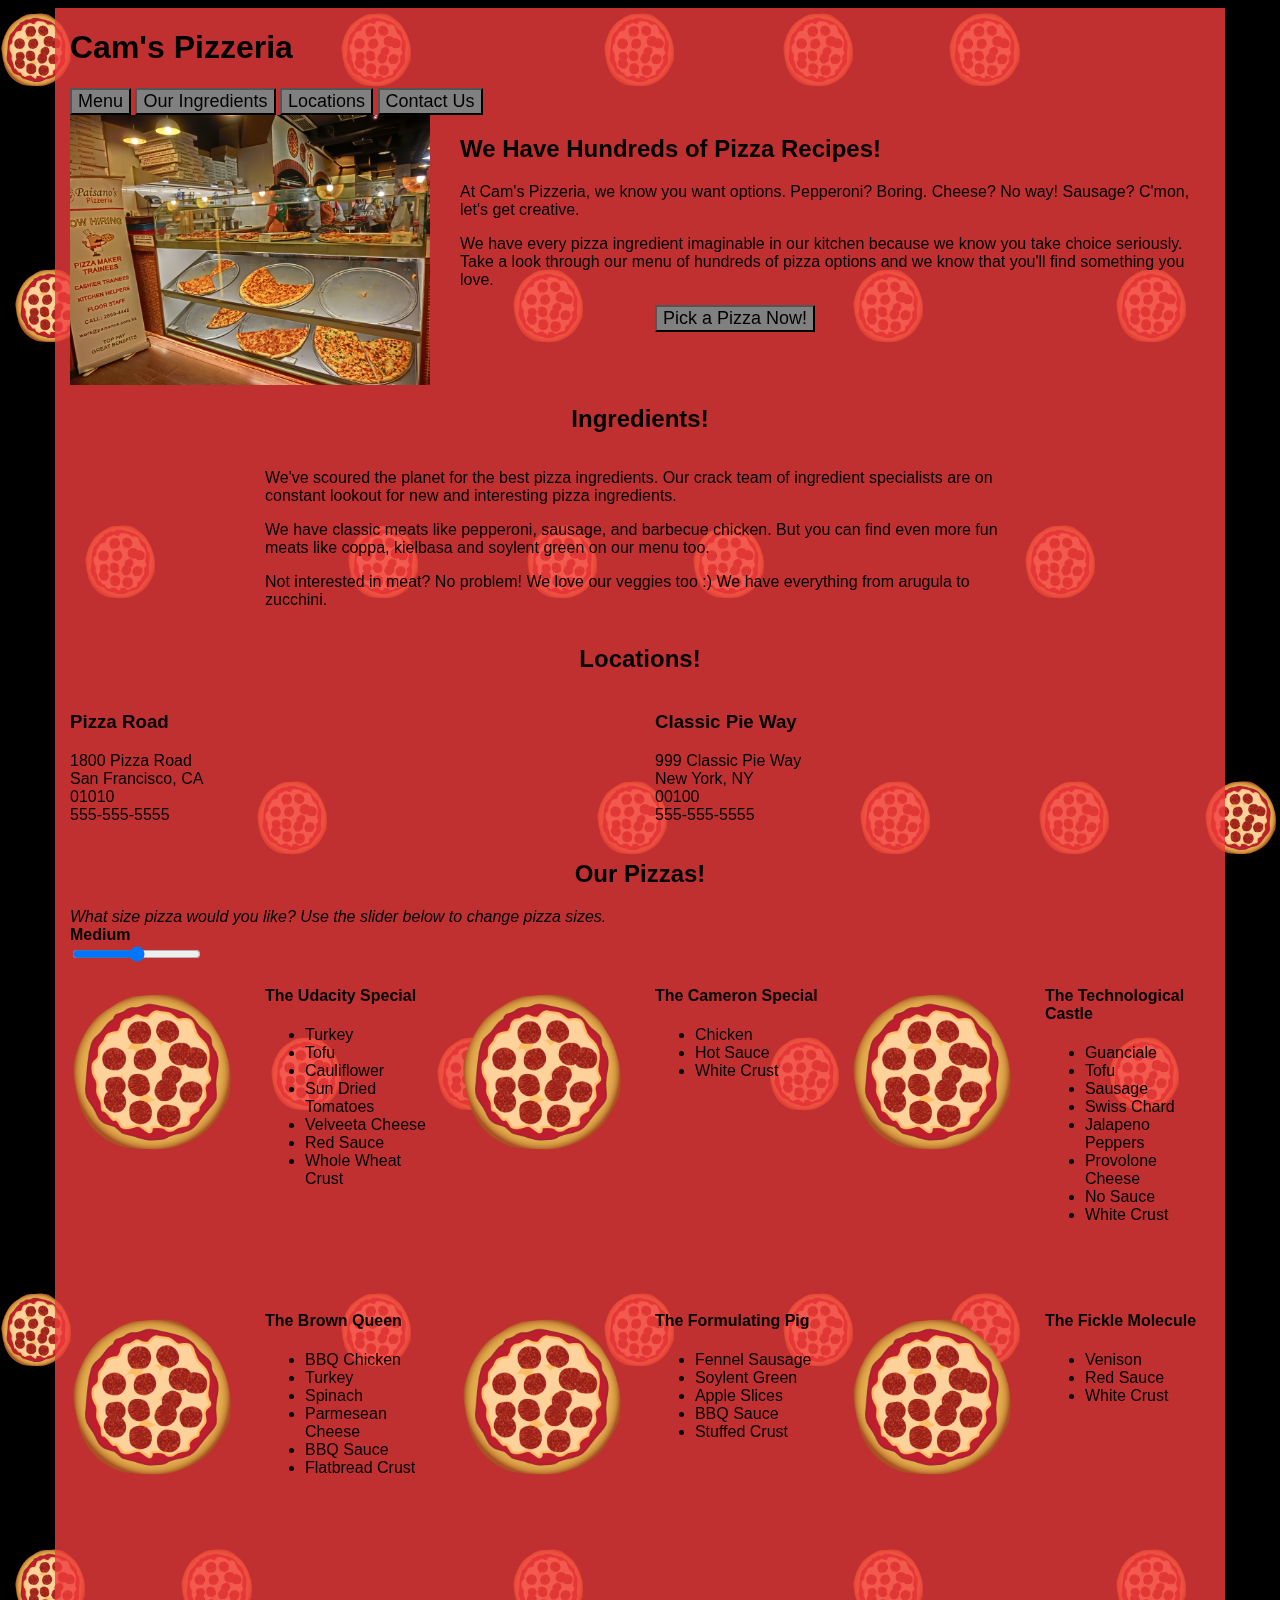
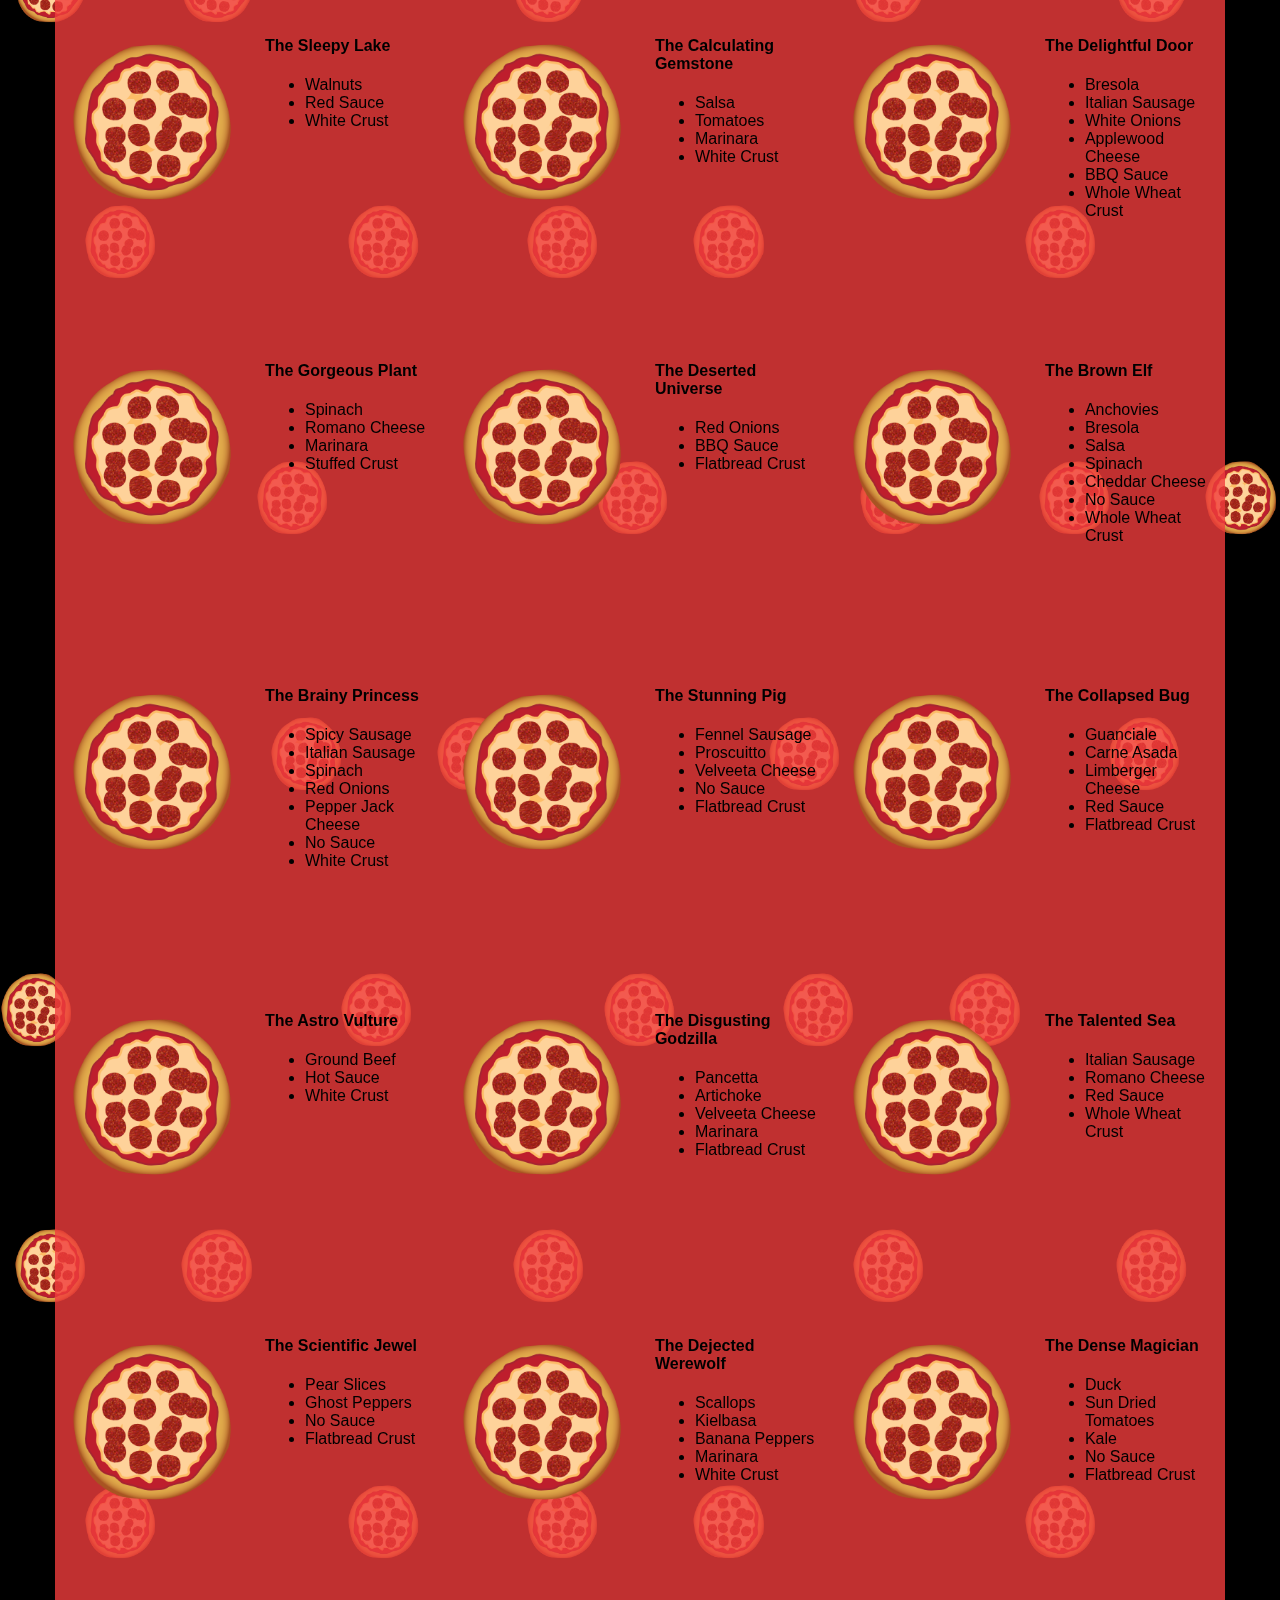
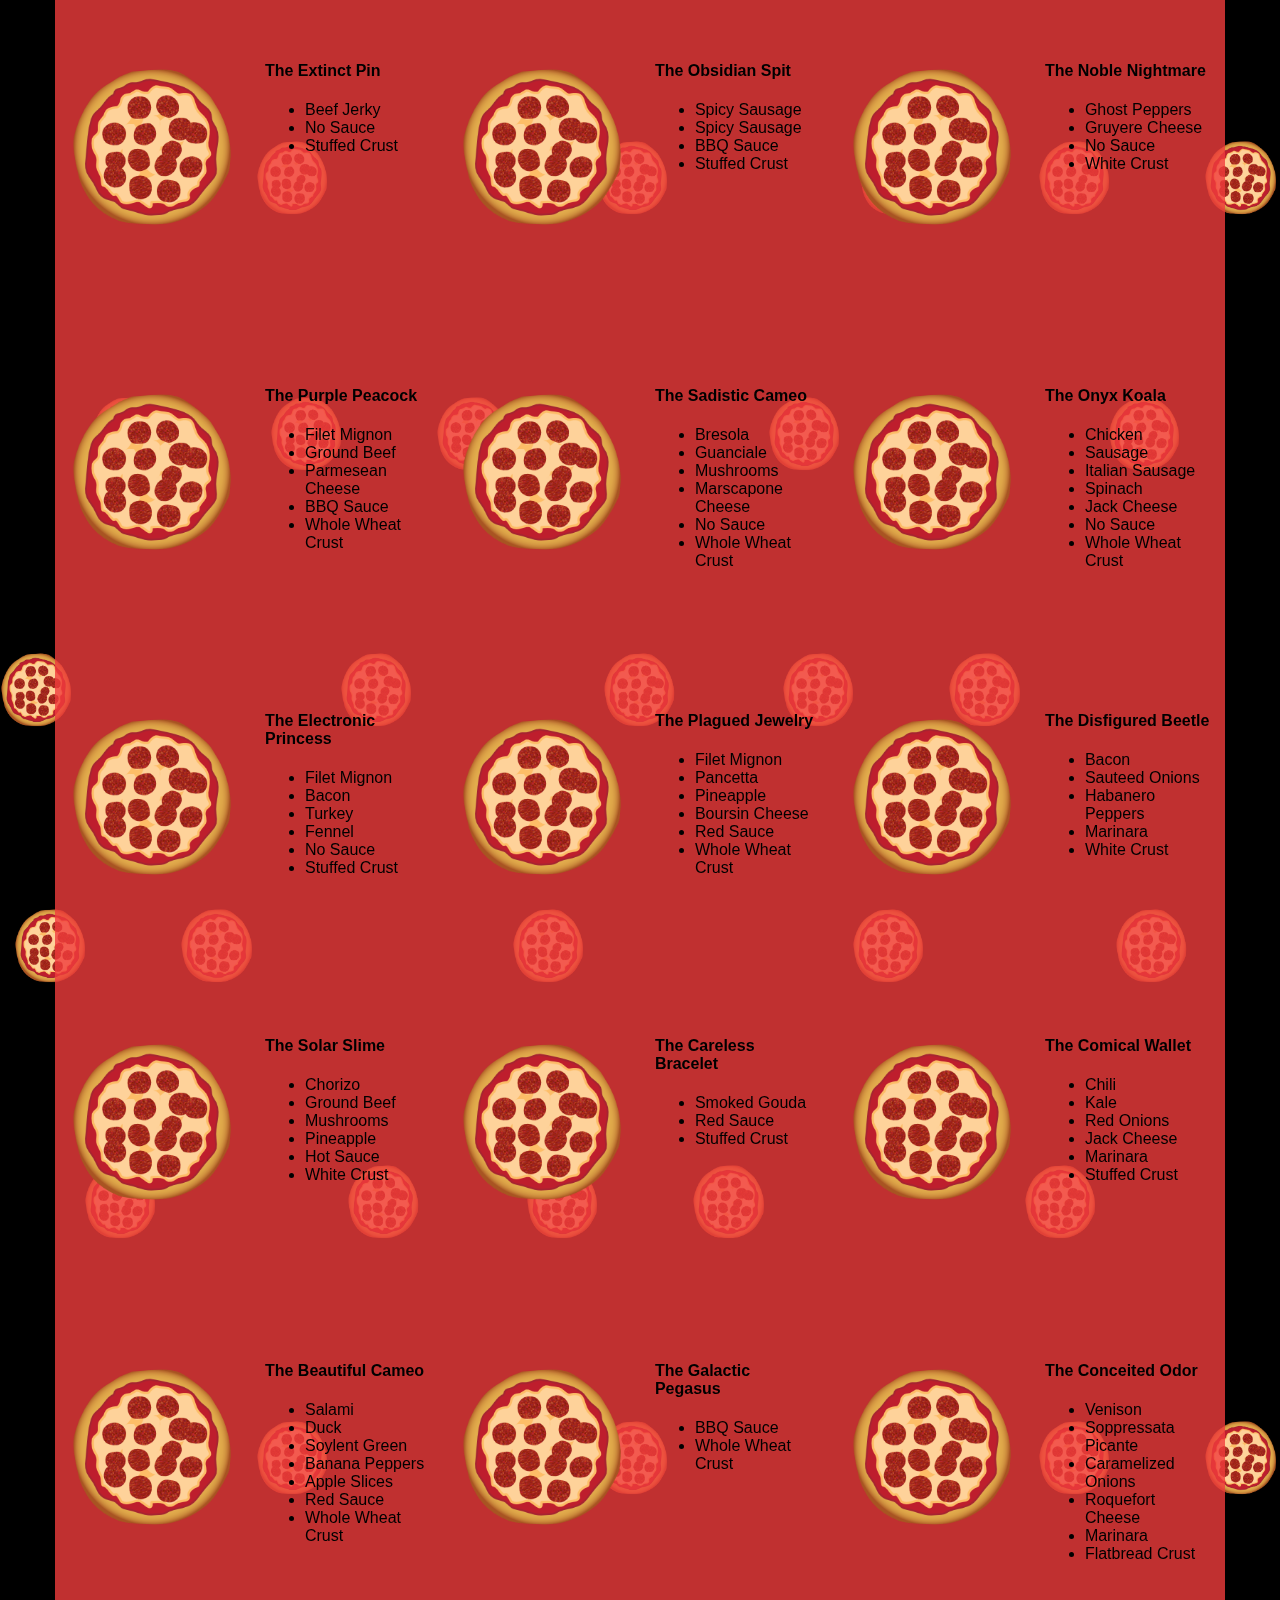
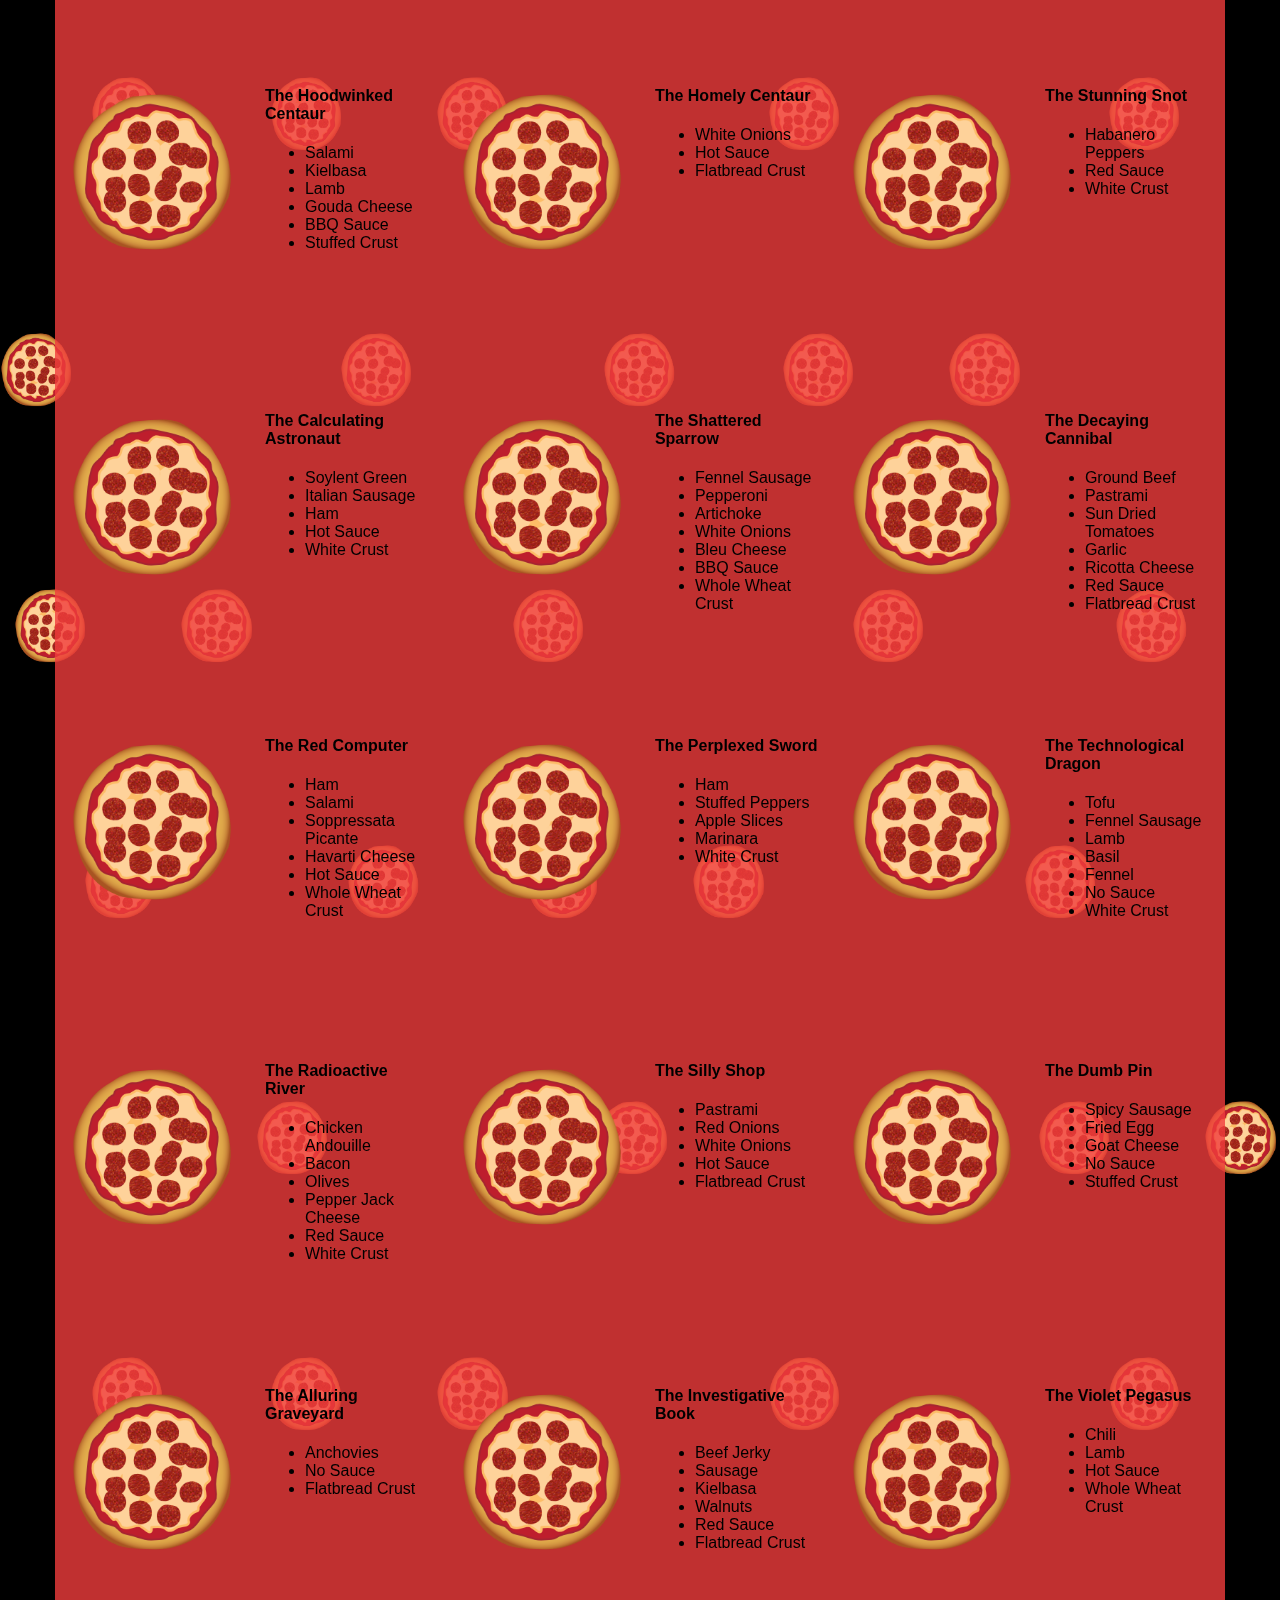
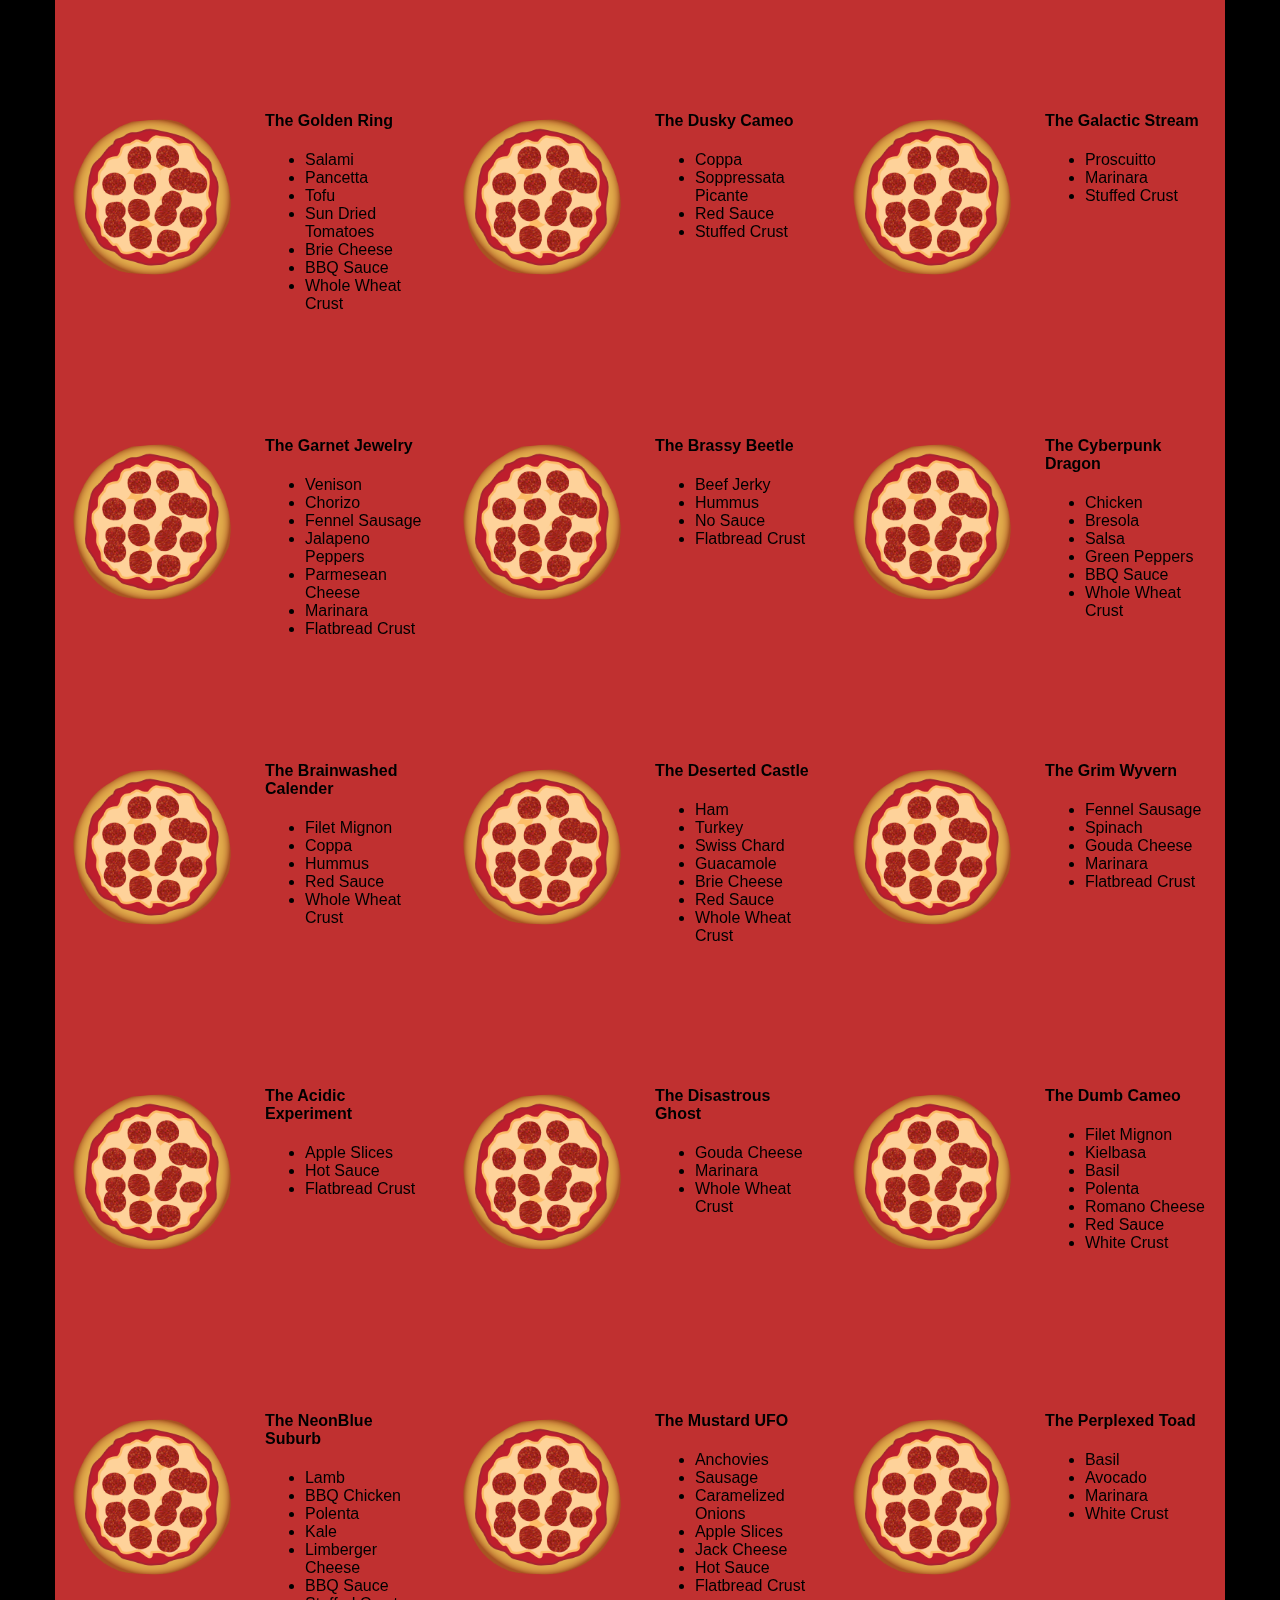
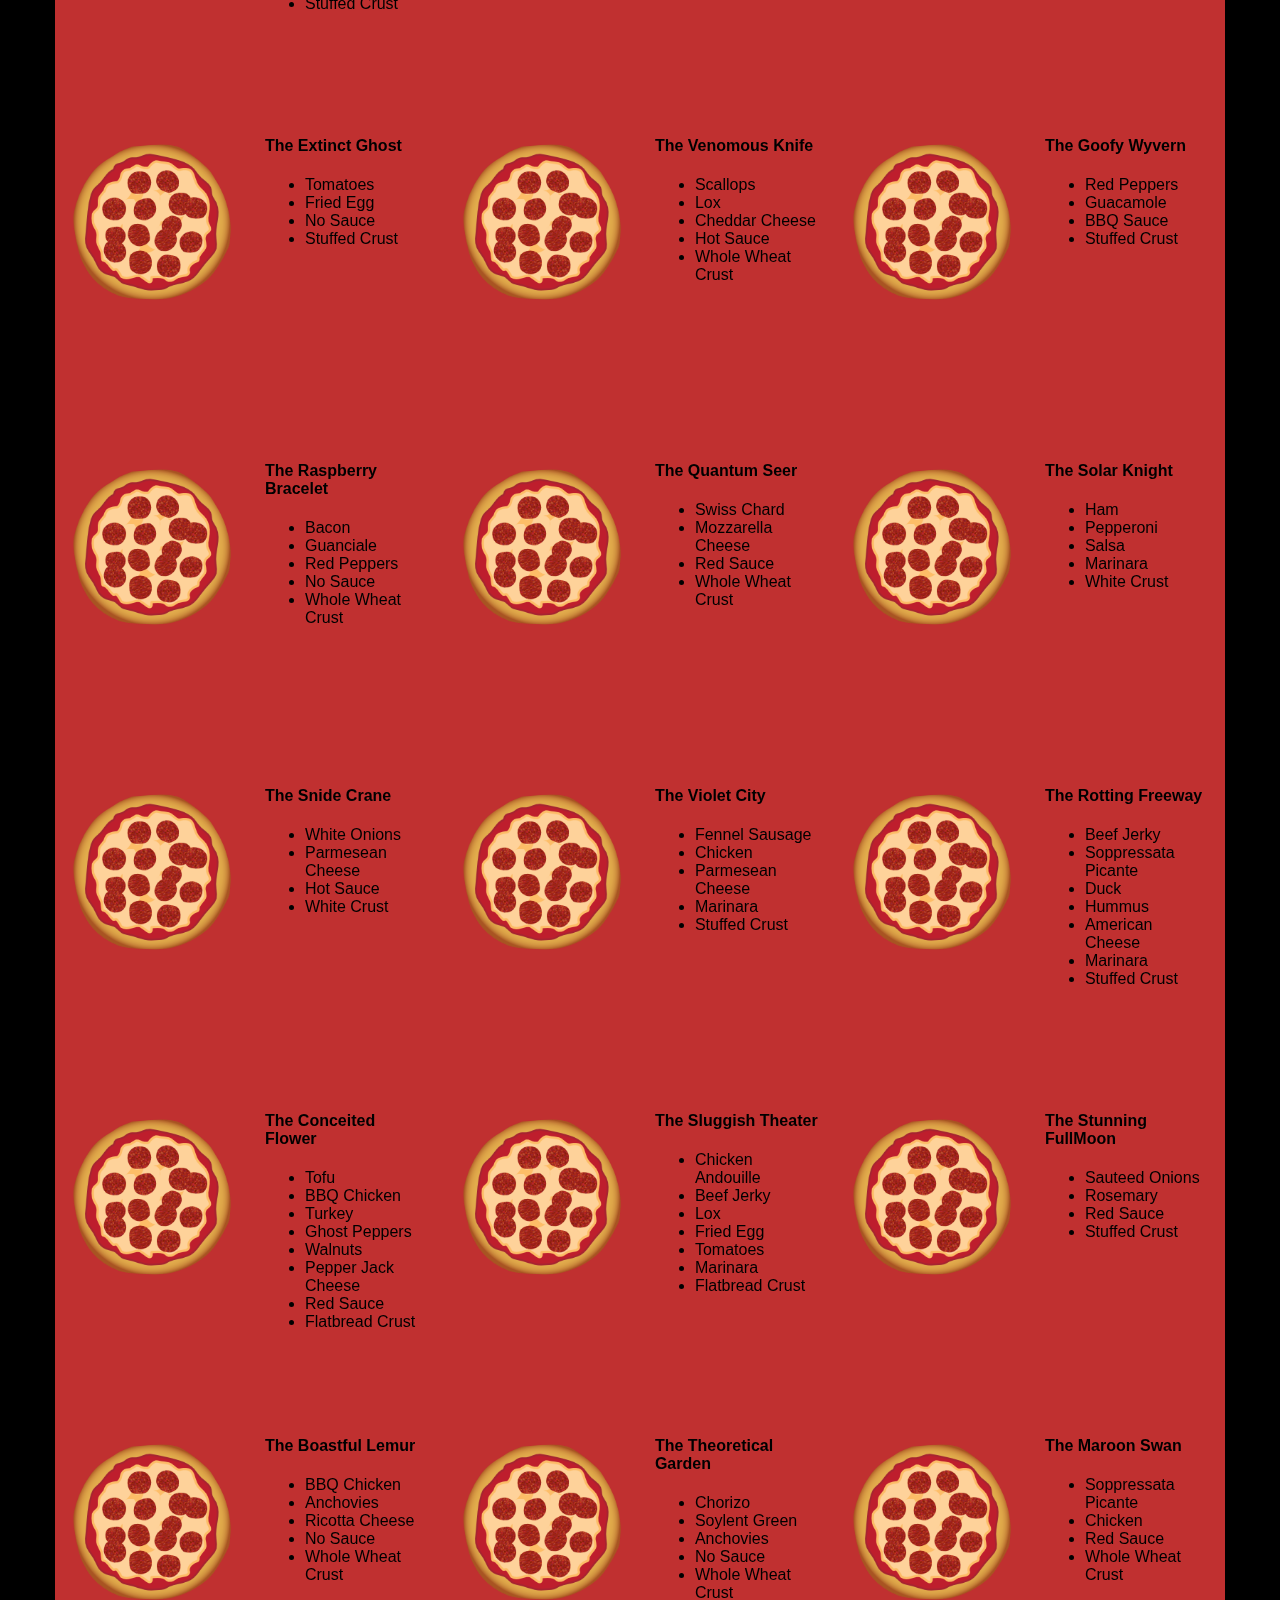
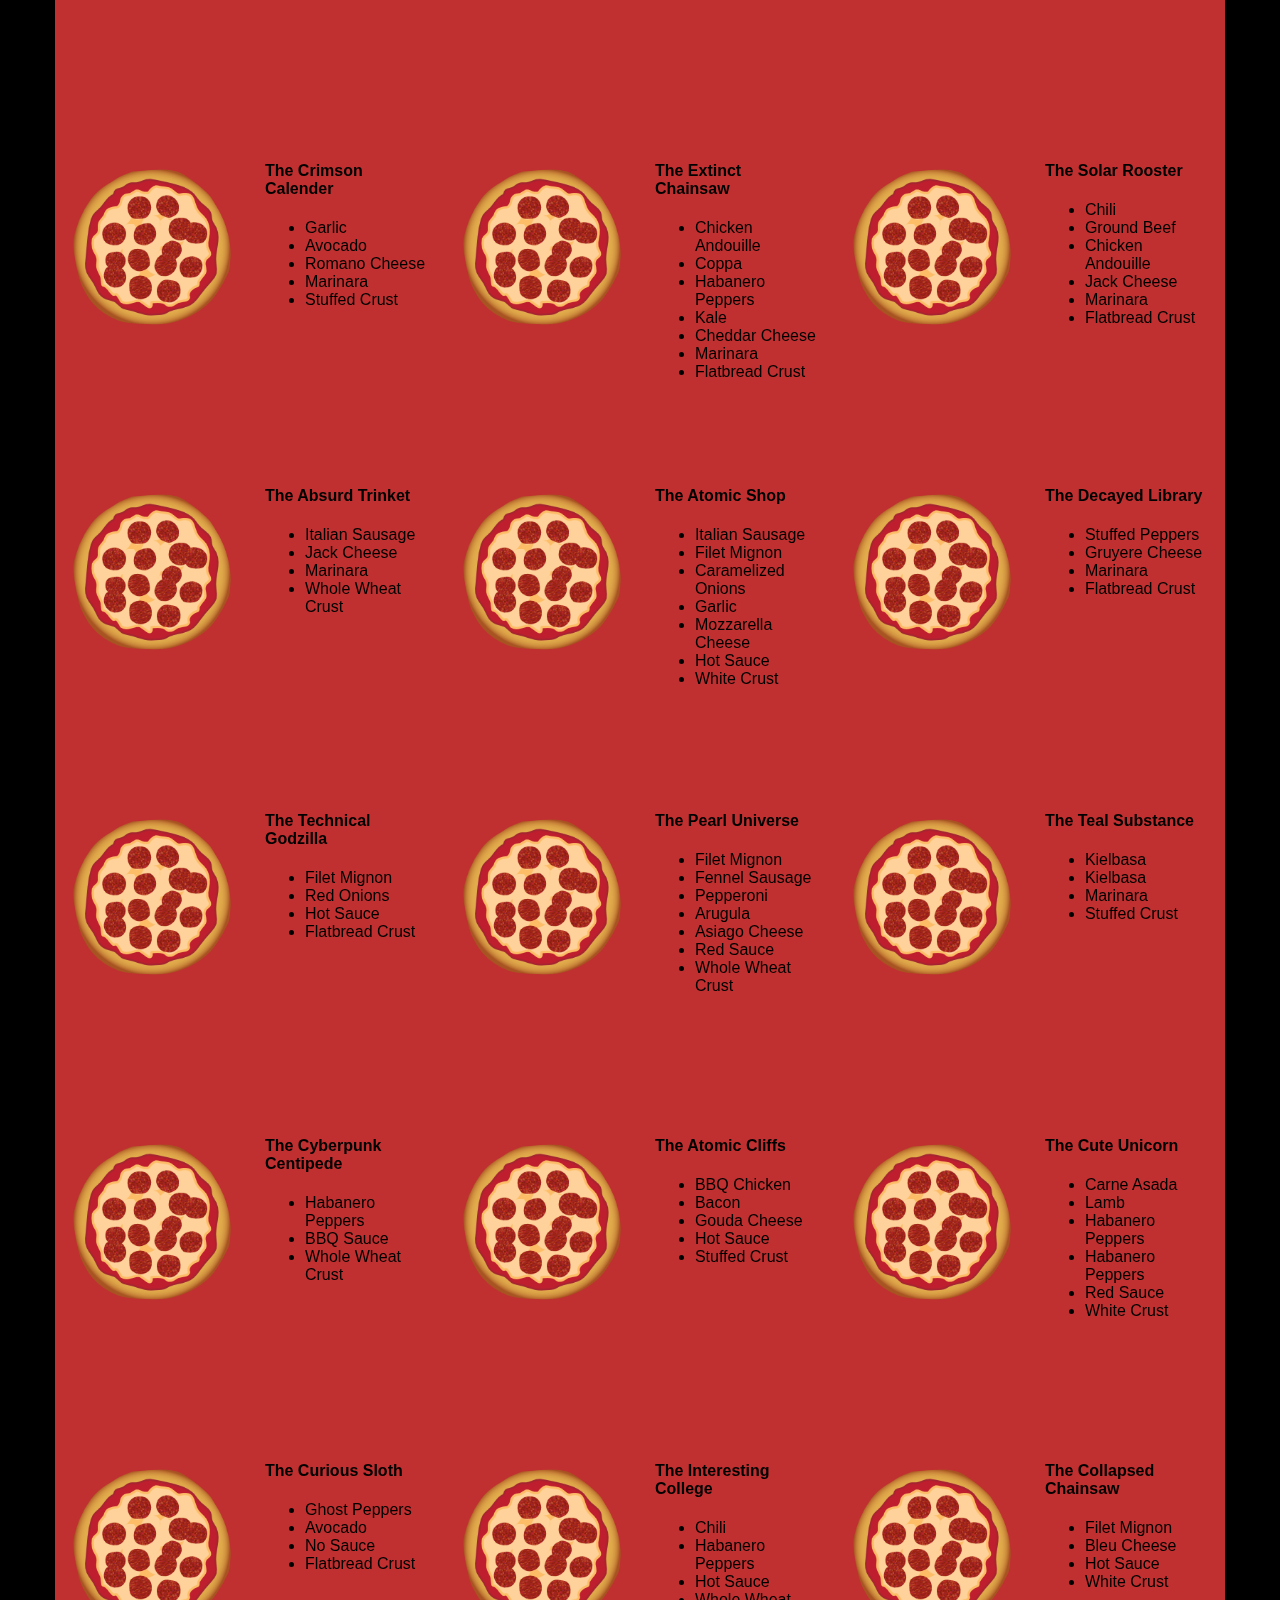
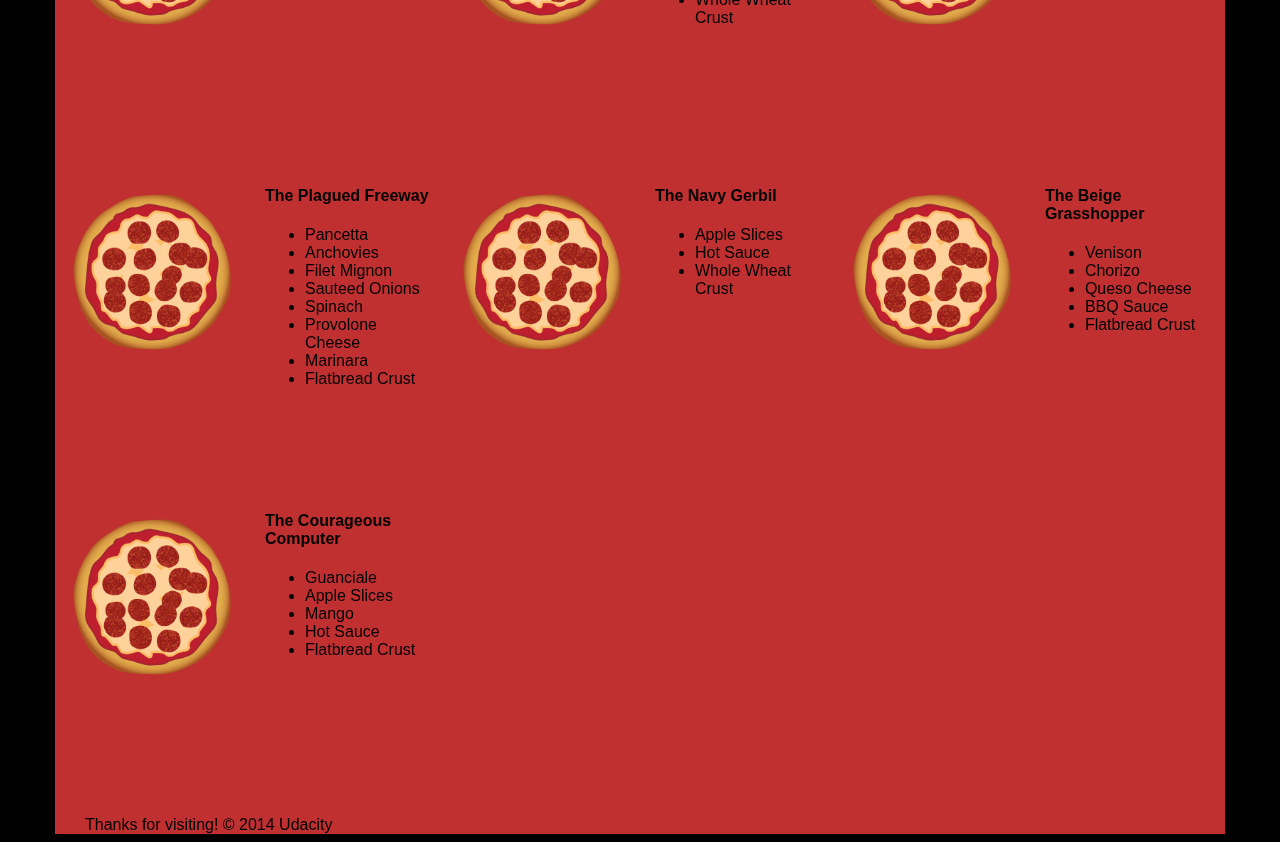
==== views/pizza.html @ 233860c3 "Updates for GitHub Web pages" ====
<!DOCTYPE HTML>
<html>
<head>  
  <link rel="stylesheet" href="css/style.css">
  <link rel="stylesheet" href="css/bootstrap-grid.css">
</head>

<body>
  <div class="container">
    <div id="header" class="row">
      <div class="col-md-6">
        <div class="row">
          <div class="col-md-12">
            <h1>Cam's Pizzeria</h1>
            <div class="row">
              <div id="menu" class="col-md-12">
                <form action="#randomPizzas">
                  <input type="submit" value="Menu">
                </form>
                <form action="#ingredients">
                  <input type="submit" value="Our Ingredients">
                </form>
                <form action="#locations">
                  <input type="submit" value="Locations">
                </form>
                <form action="#" onsubmit="alert('Thanks for clicking! This button doesn\'t do anything because this is a fake pizzeria :\)')">
                  <input type="submit" value="Contact Us">
                </form>
              </div>
            </div>
          </div>
        </div>
      </div>
      <div id="movingPizzas1" class="col-md-6">
      </div>
    </div>
    <div id="callToAction" class="row">
      <div class="col-md-4">
        <img src="images/pizzeria.jpg" class="img-responsive"> <!-- Image credit to: http://commons.wikimedia.org/wiki/File:HK_TST_night_%E5%98%89%E8%98%AD%E9%81%93_Granville_Road_restaurant_Paisano's_Pizzeria_pizza_Dec-2013.JPG -->
      </div>
      <div class="col-md-8">
        <div class="row">
          <div class="col-md-12">
            <h2>We Have Hundreds of Pizza Recipes!</h2>            
            <p>At Cam's Pizzeria, we know you want options. Pepperoni? Boring. Cheese? No way! Sausage? C'mon, let's get creative.</p>

            <p>We have every pizza ingredient imaginable in our kitchen because we know you take choice seriously. Take a look through our menu of hundreds of pizza options and we know that you'll find something you love.</p>
          </div>
        </div>
        <div class="row">
          <div class="col-md-6 col-md-push-3">
            <form action="#randomPizzas">
              <input type="submit" value="Pick a Pizza Now!">
            </form>
          </div>
        </div>
      </div>
    </div>
    <div id="ingredients" class="row">
      <div class="col-md-8 col-md-push-2">
        <div class="row">
          <div class="col-md-12 centered">
            <h2>Ingredients!</h2>
          </div>
        </div>
        <div class="row">
          <div class="col-md-12">
            <p>We've scoured the planet for the best pizza ingredients. Our crack team of ingredient specialists are on constant lookout for new and interesting pizza ingredients.</p>

            <p>We have classic meats like pepperoni, sausage, and barbecue chicken. But you can find even more fun meats like coppa, kielbasa and soylent green on our menu too.</p>

            <p>Not interested in meat? No problem! We love our veggies too :) We have everything from arugula to zucchini.</p>
          </div>
        </div>
      </div>
    </div>
    <div id="locations" class="row">
      <div class="col-md-12">
        <h2 style="text-align: center">Locations!</h2>
        <div class="row">
          <div class="col-md-6">
            <h3>Pizza Road</h3>
            <p>1800 Pizza Road<br>San Francisco, CA<br>01010<br>555-555-5555</p>
          </div>
          <div class="col-md-6">
            <h3>Classic Pie Way</h3>
            <p>999 Classic Pie Way<br>New York, NY<br>00100<br>555-555-5555</p>
          </div>
        </div>
      </div>
    </div>
    <div id="pizzaGenerator" class="row">
      <div class="col-md-12">
        <h2 style="text-align: center">Our Pizzas!</h2>
        <div class="row">
          <div class="col-md-12">
            <em>What size pizza would you like? Use the slider below to change pizza sizes.</em>
          </div>
          <div id="pizzaSize" class="col-md-6">Medium</div>
          <div class="col-md-12">
            <input id="sizeSlider" type="range" min="1" max="3" value="2" step="1" onchange="resizePizzas(this.value)"></input>
          </div>
        </div>
        <div id="randomPizzas" class="row">
          <div id="pizza0" class="randomPizzaContainer" style="width:33.33%;">
            <div class="col-md-6">
              <img src="images/pizza.png" class="img-responsive">
            </div>
            <div class="col-md-6">
              <h4>The Udacity Special</h4>
              <ul>
                <li>Turkey</li>
                <li>Tofu</li>
                <li>Cauliflower</li>
                <li>Sun Dried Tomatoes</li>
                <li>Velveeta Cheese</li>
                <li>Red Sauce</li>
                <li>Whole Wheat Crust</li>
              </ul>
            </div>
          </div>
          <div id="pizza1" class="randomPizzaContainer" style="width:33.33%;">
            <div class="col-md-6">
              <img src="images/pizza.png" class="img-responsive">
            </div>
            <div class="col-md-6">
              <h4>The Cameron Special</h4>
              <ul>
                <li>Chicken</li>
                <li>Hot Sauce</li>
                <li>White Crust</li>
              </ul>
            </div>
          </div>
        </div>
      </div>
    </div>
    <div id="footer" class="col-md-12">Thanks for visiting! &copy; 2014 Udacity</div>
  </div>
  <script type="text/javascript" src="js/main.js"></script>
</body>

</html>
---- views/css/style.css ----
/** {
  outline: 1px solid red !important;
}*/
* {
  -webkit-box-sizing: border-box;
  -moz-box-sizing: border-box;
  -box-sizing: border-box;
}

body {
  font-family: "Trebuchet MS", Helvetica, sans-serif;
  background: black;
}

input {
  background: grey;
  font-size: 18px;
}

form {
  display: inline-block;
}

.centered {
  text-align: center;
}

#pizzaSize {
  font-weight: 800;
}

.mover {
  position: fixed;
  width: 256px;
  z-index: -1;
}

.randomPizzaContainer {
  float: left;
  display: flex;
}

.randomPizzaContainer:after {
  content: "";
  display: table;
  clear:both;
}

 .container {
  background-color: rgba(240, 60, 60, 0.8);
}
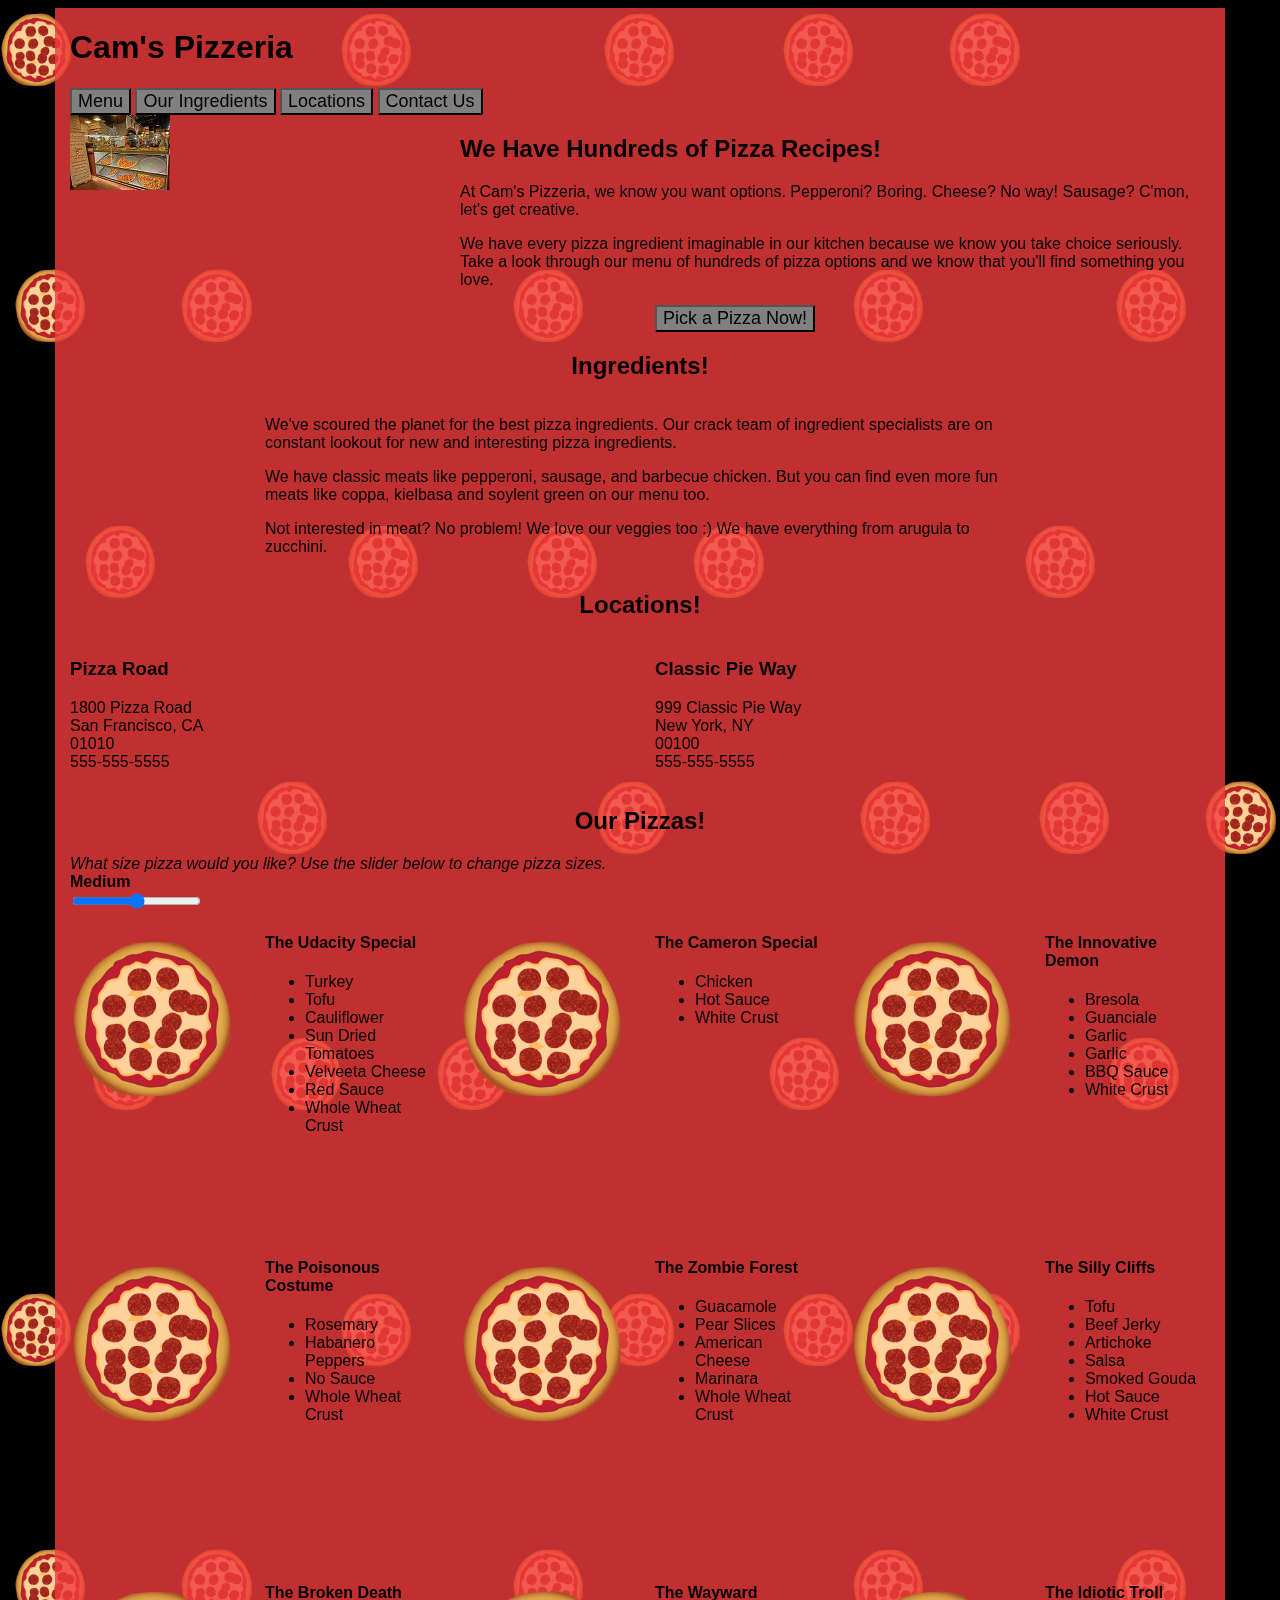
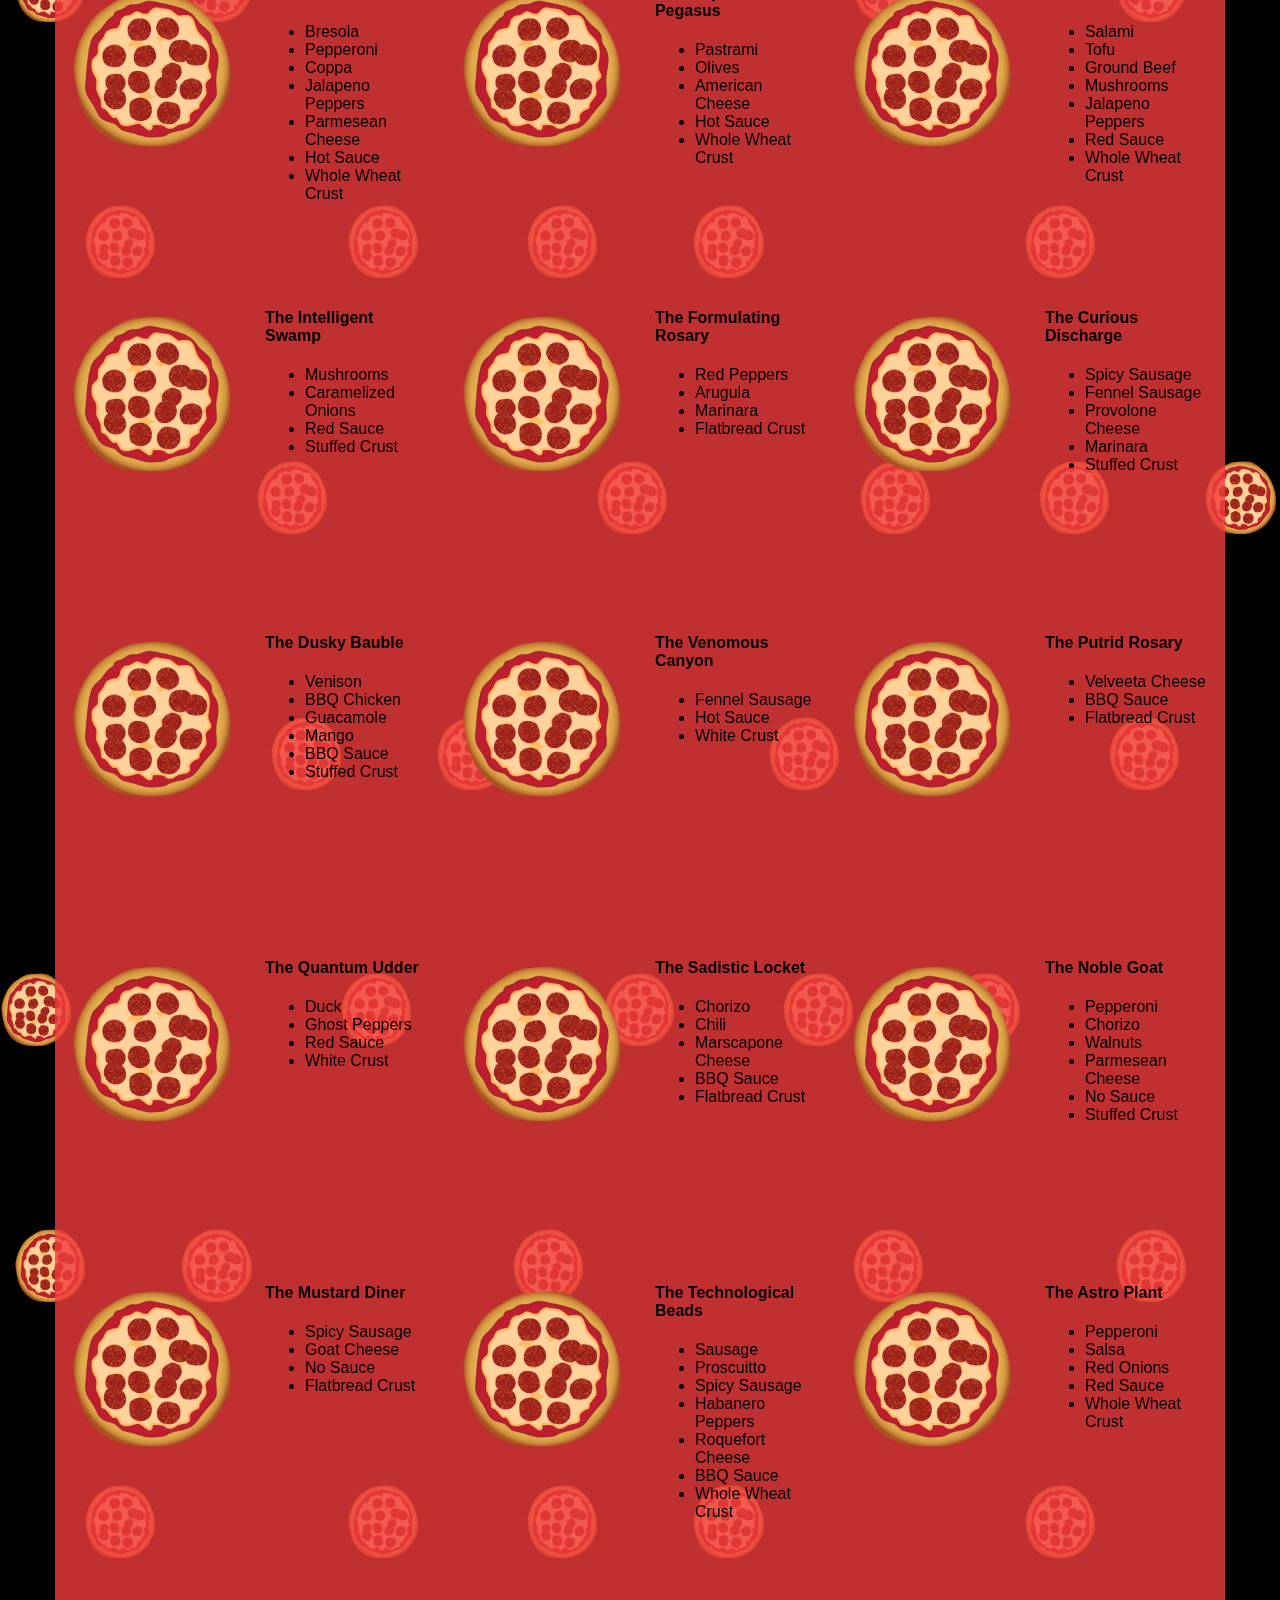
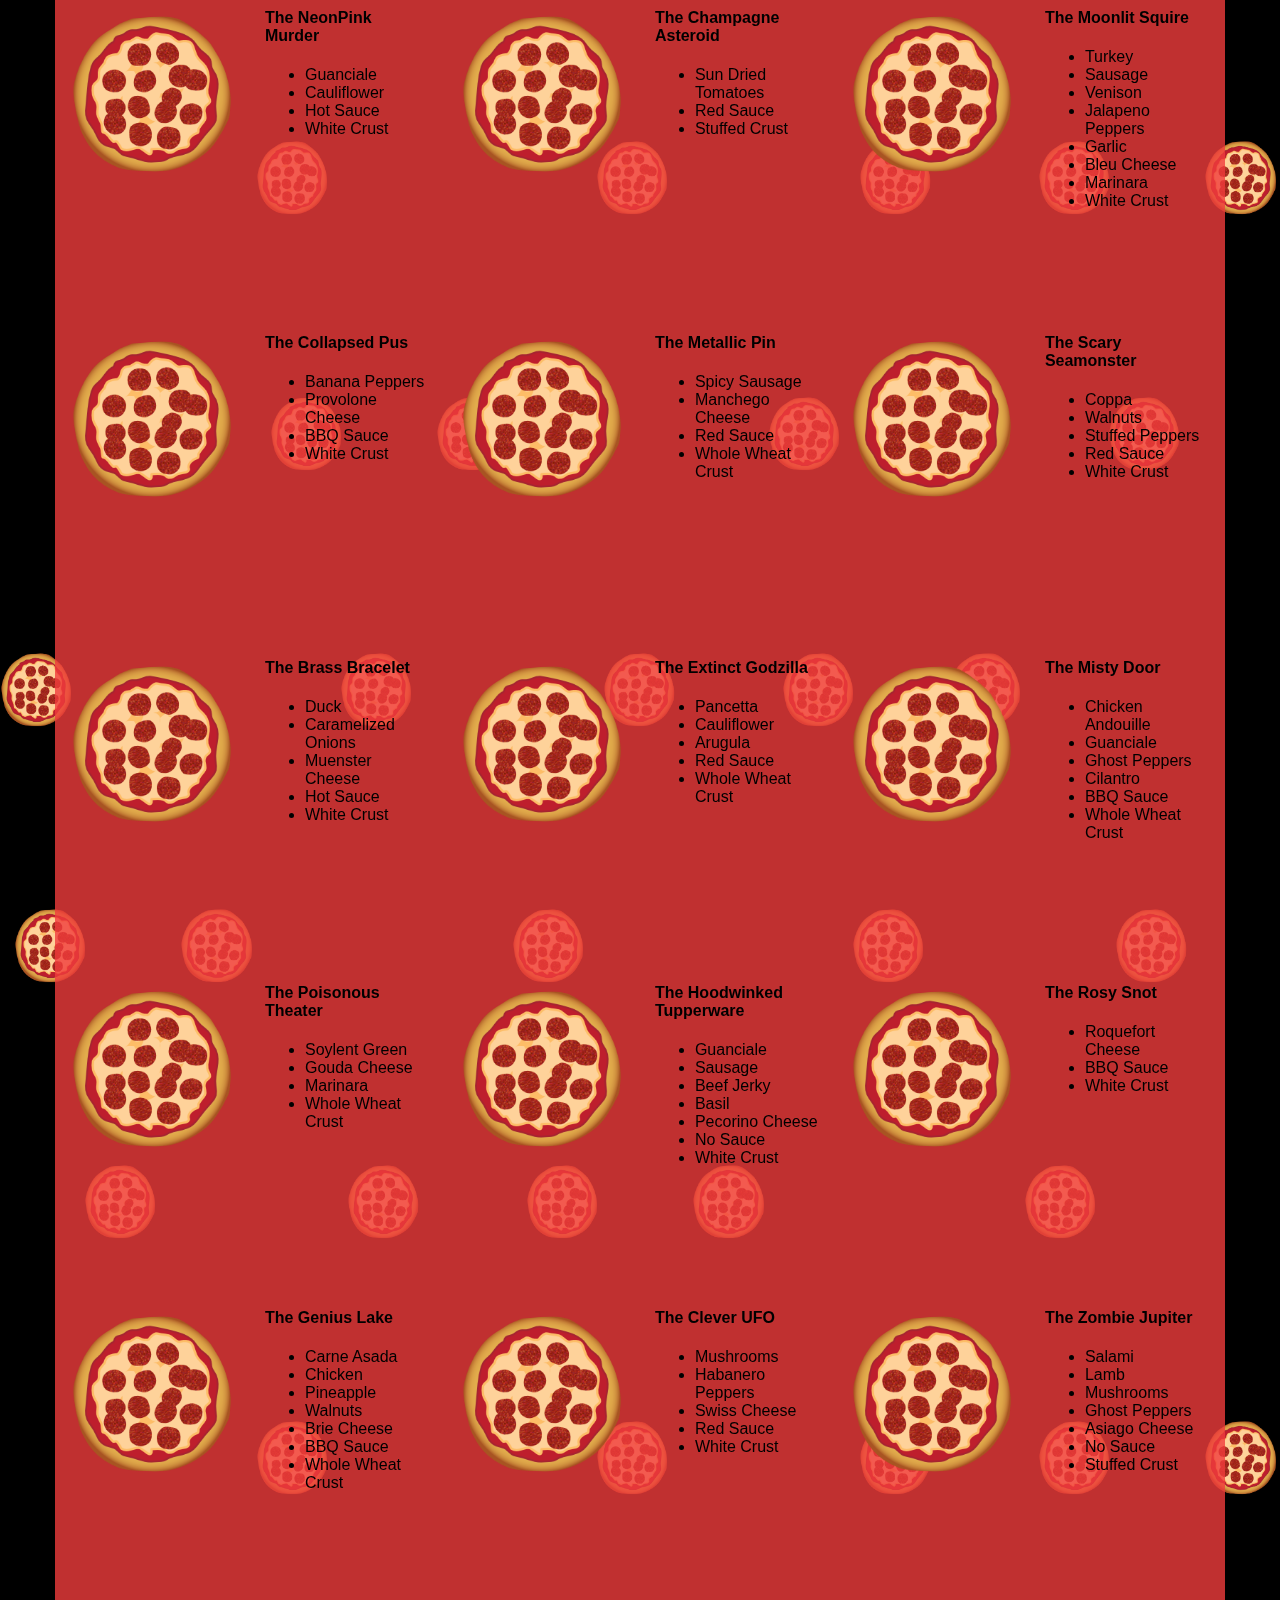
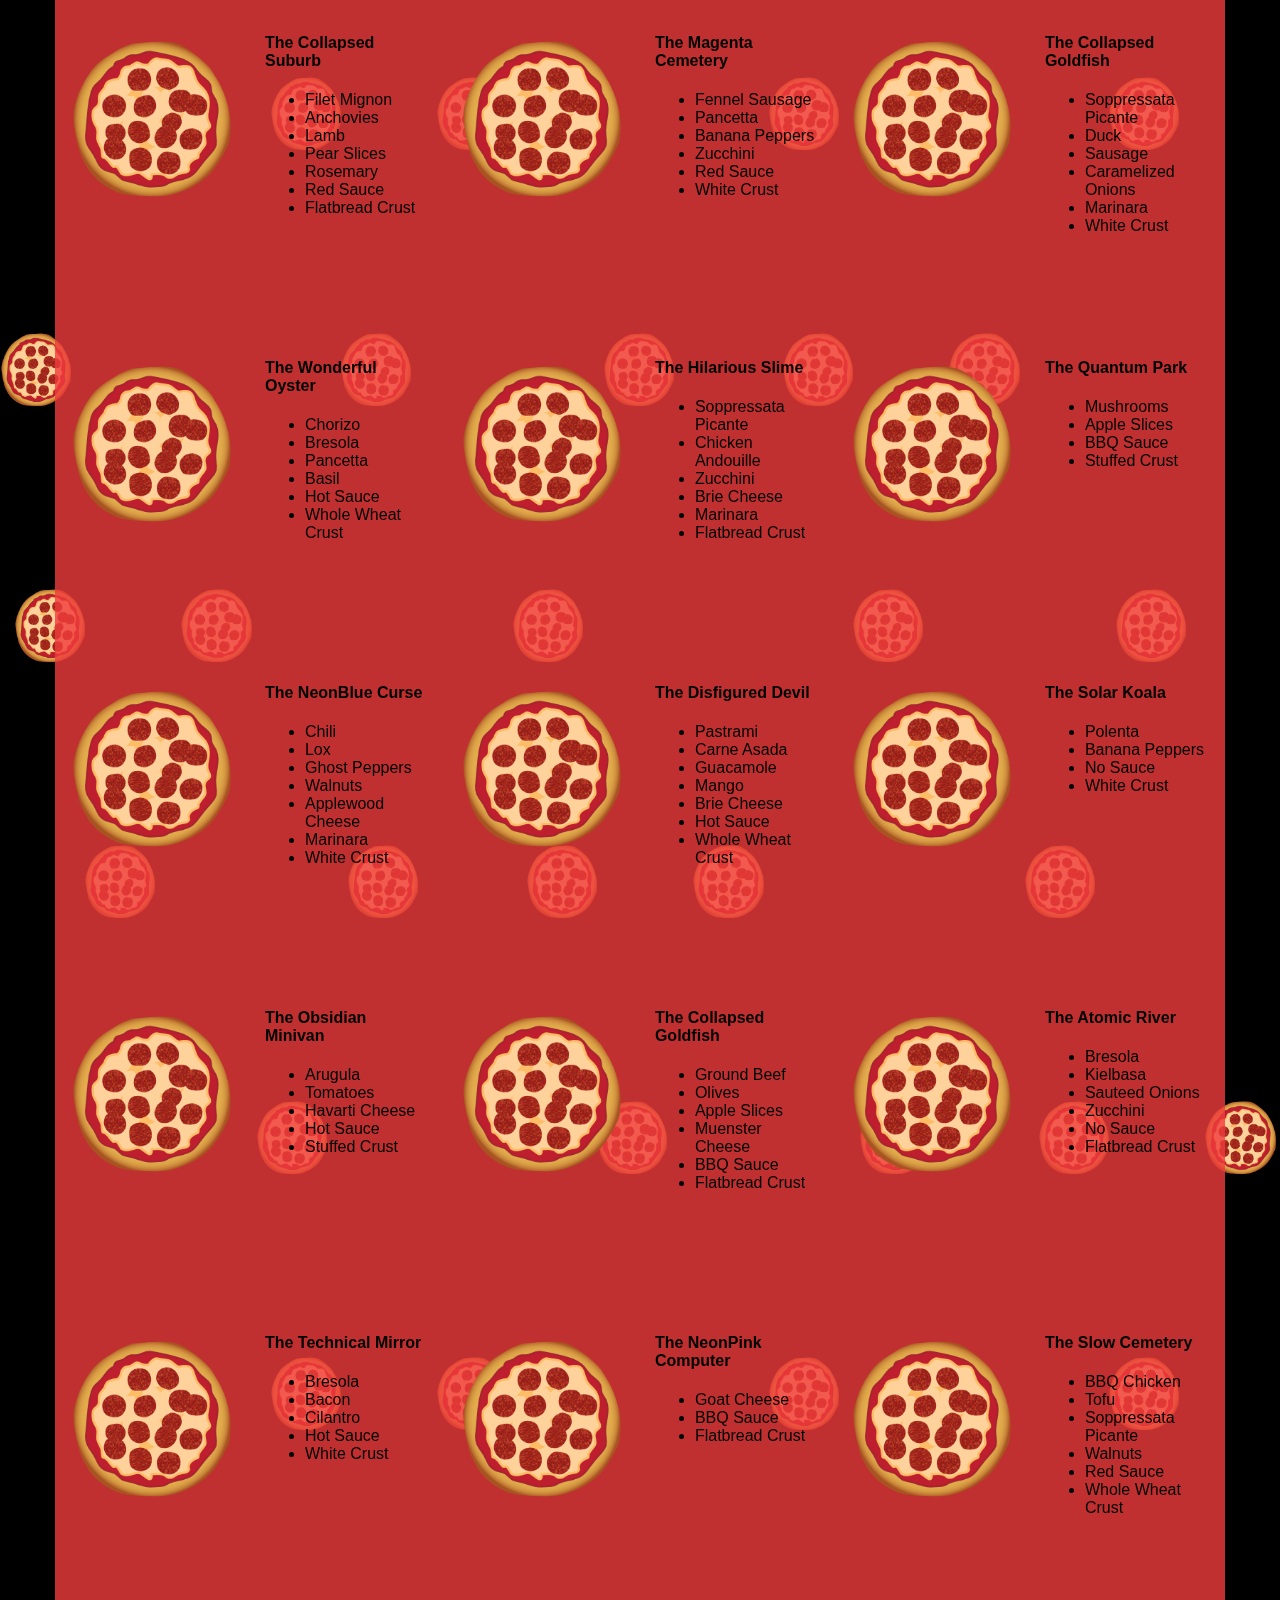
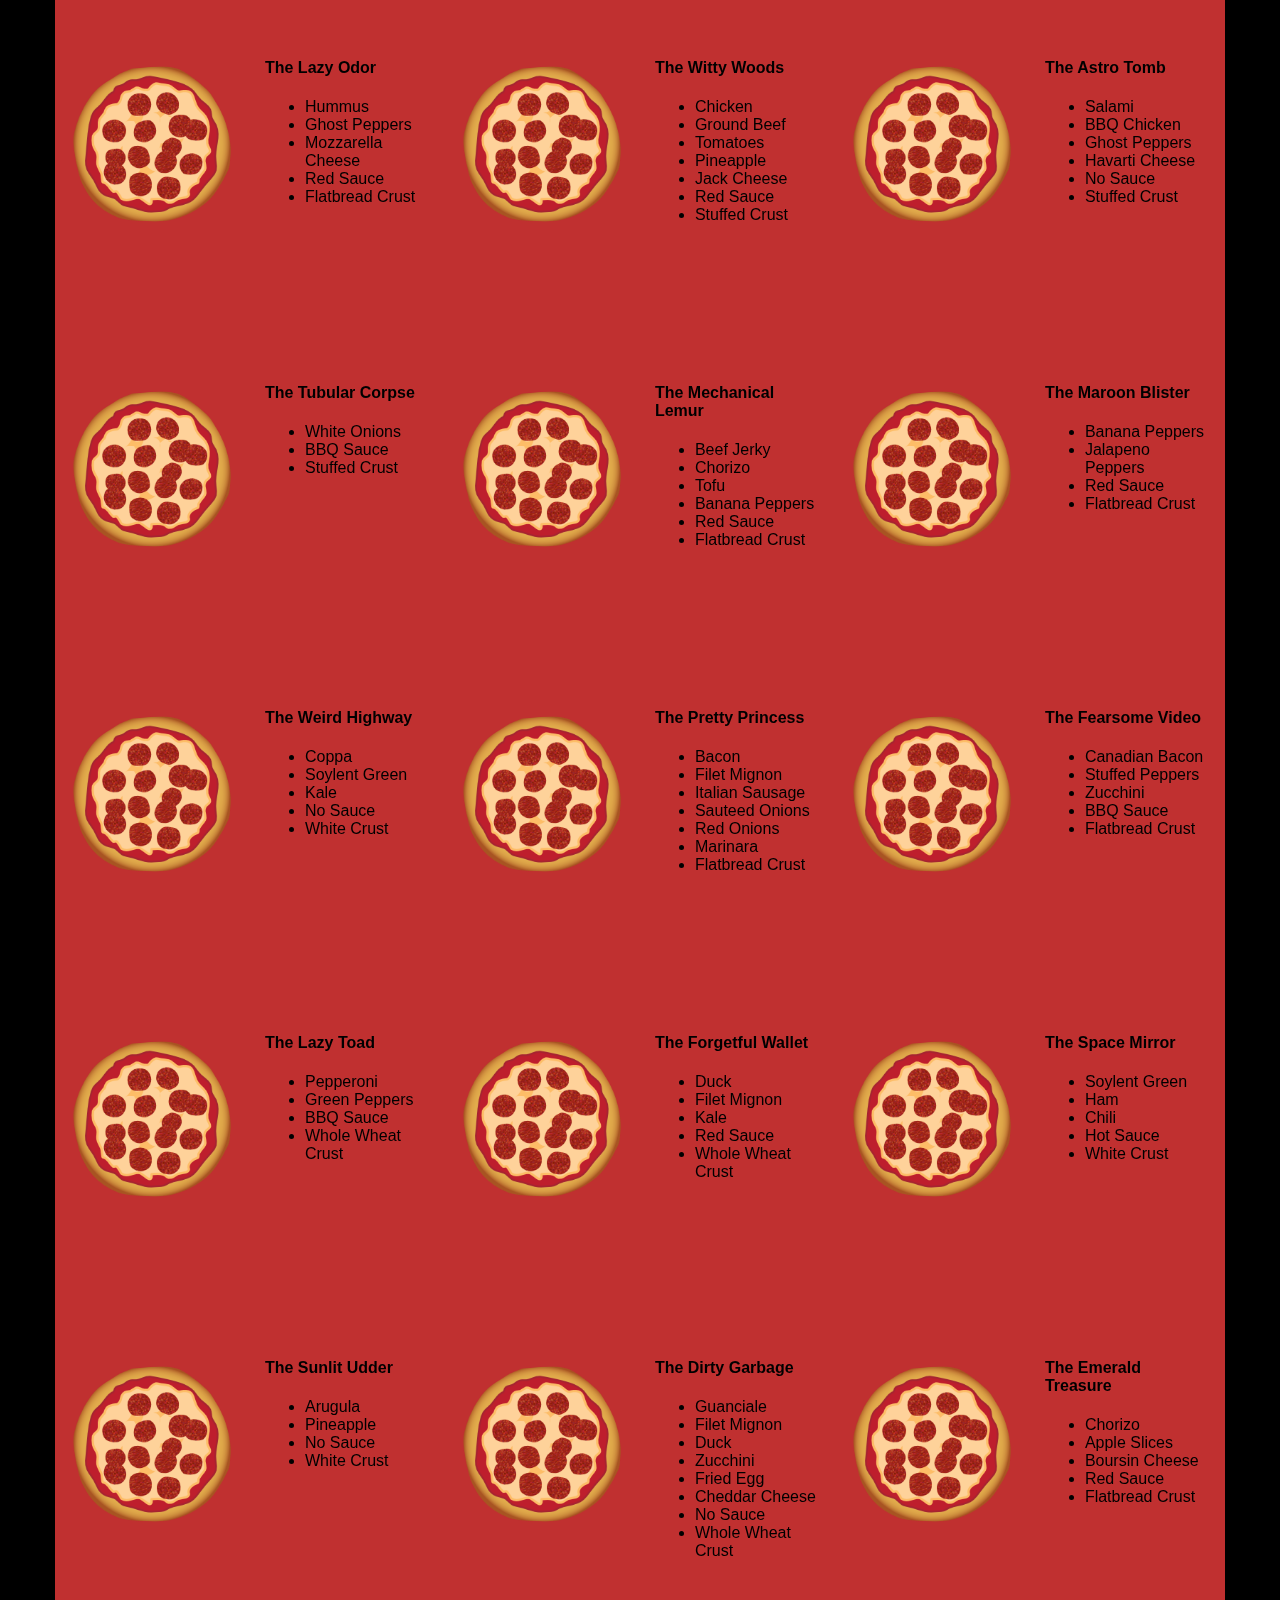
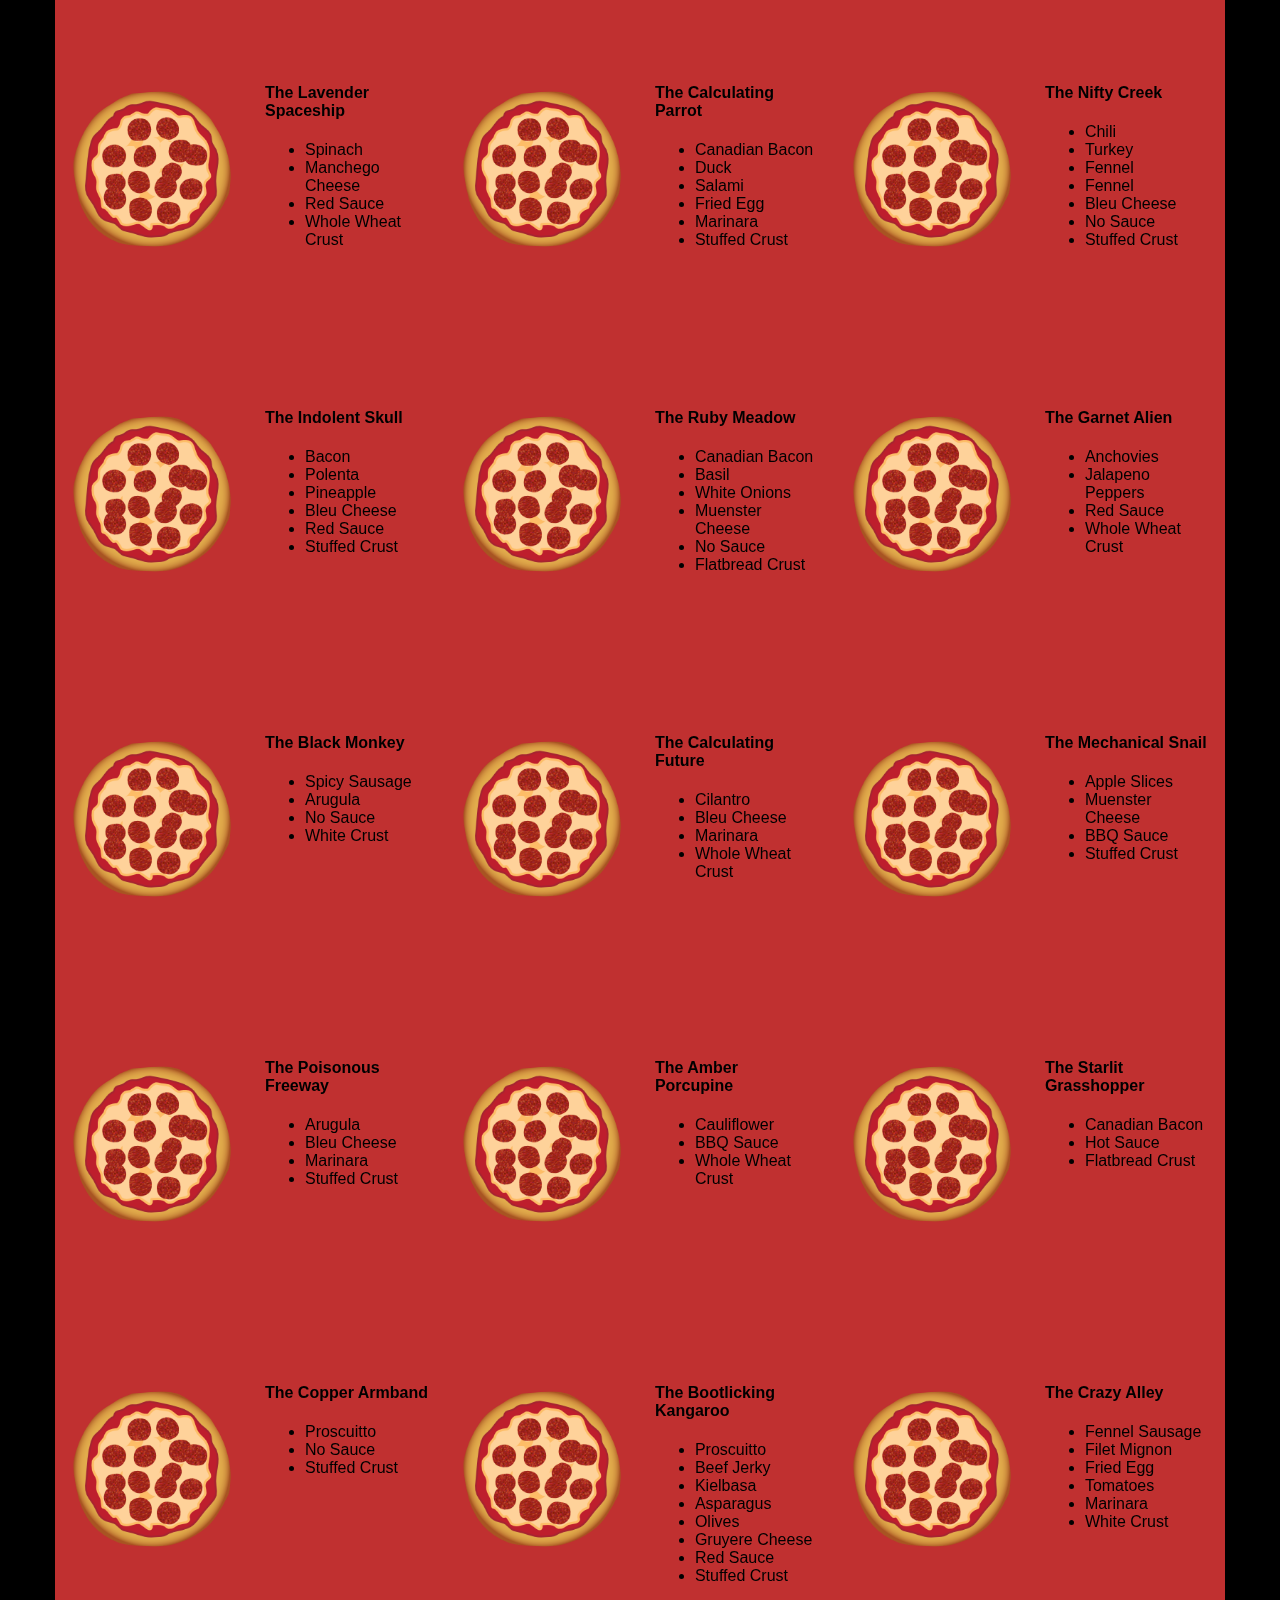
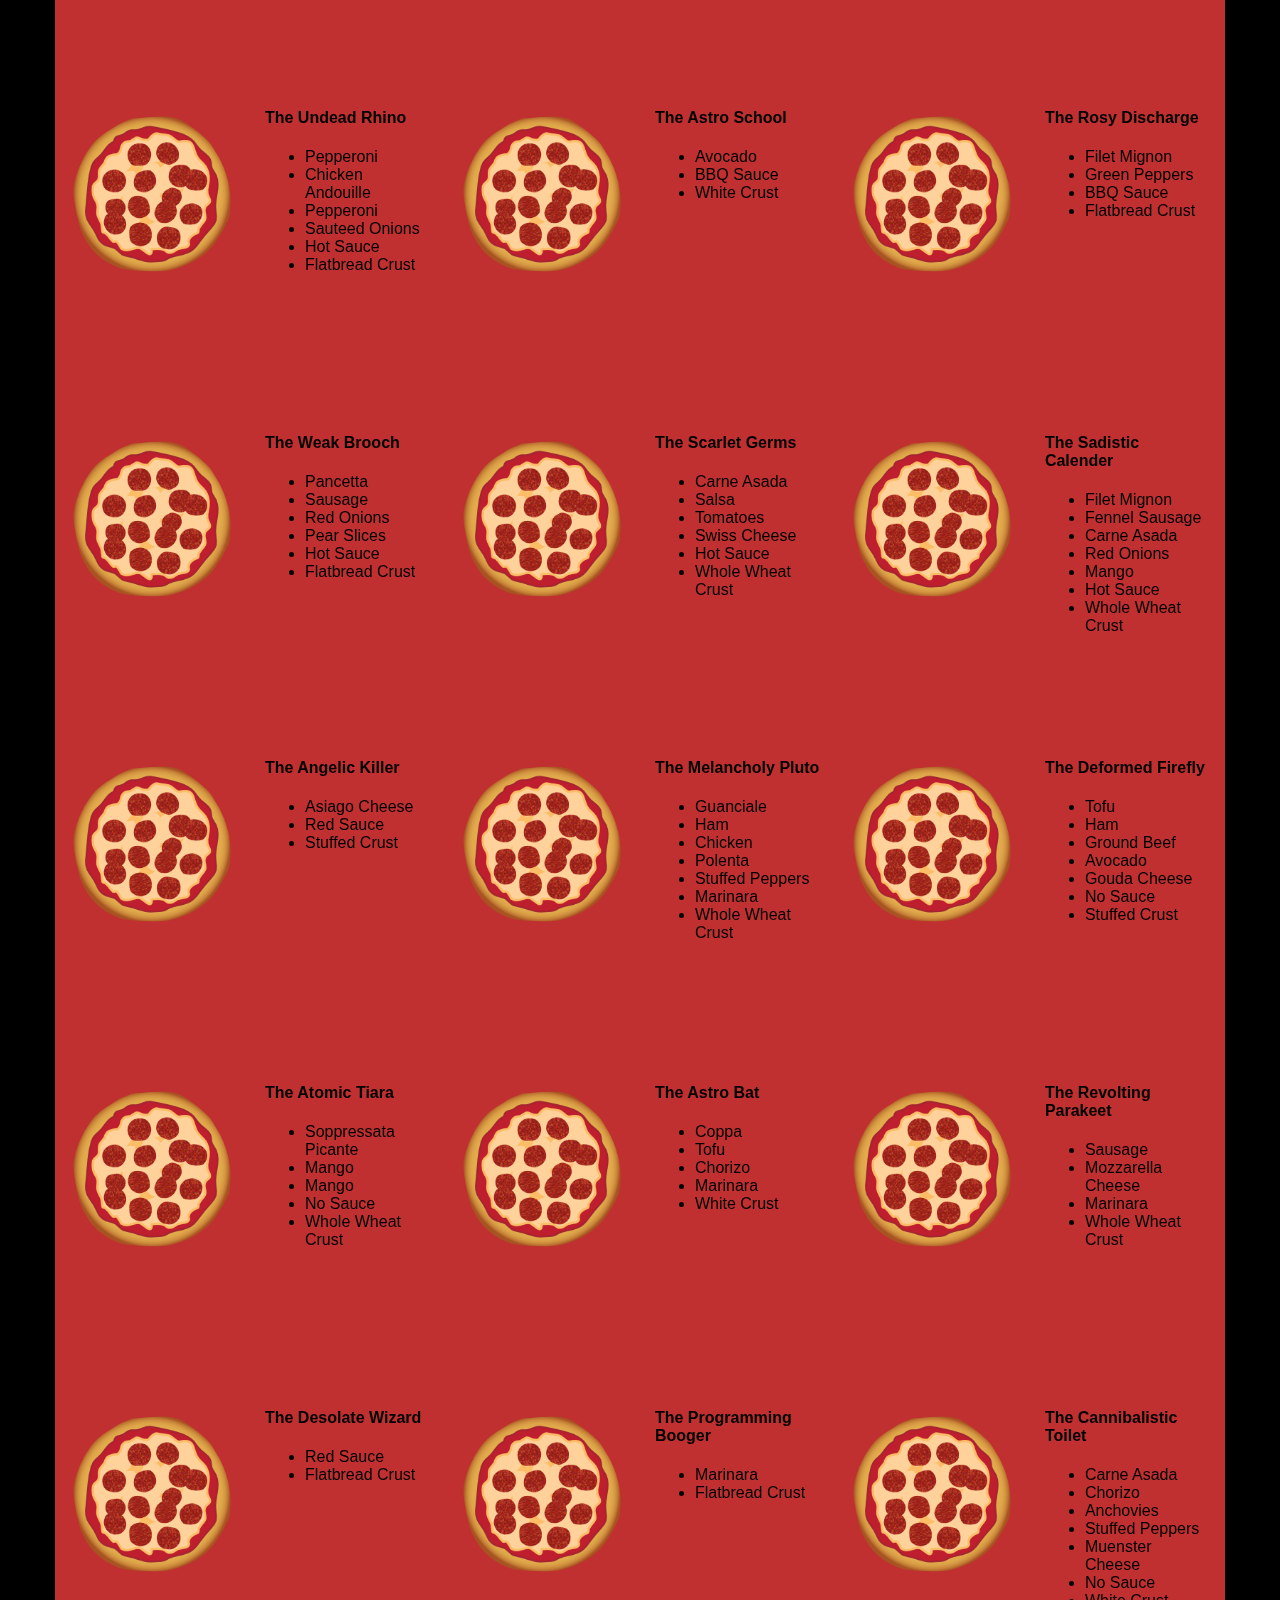
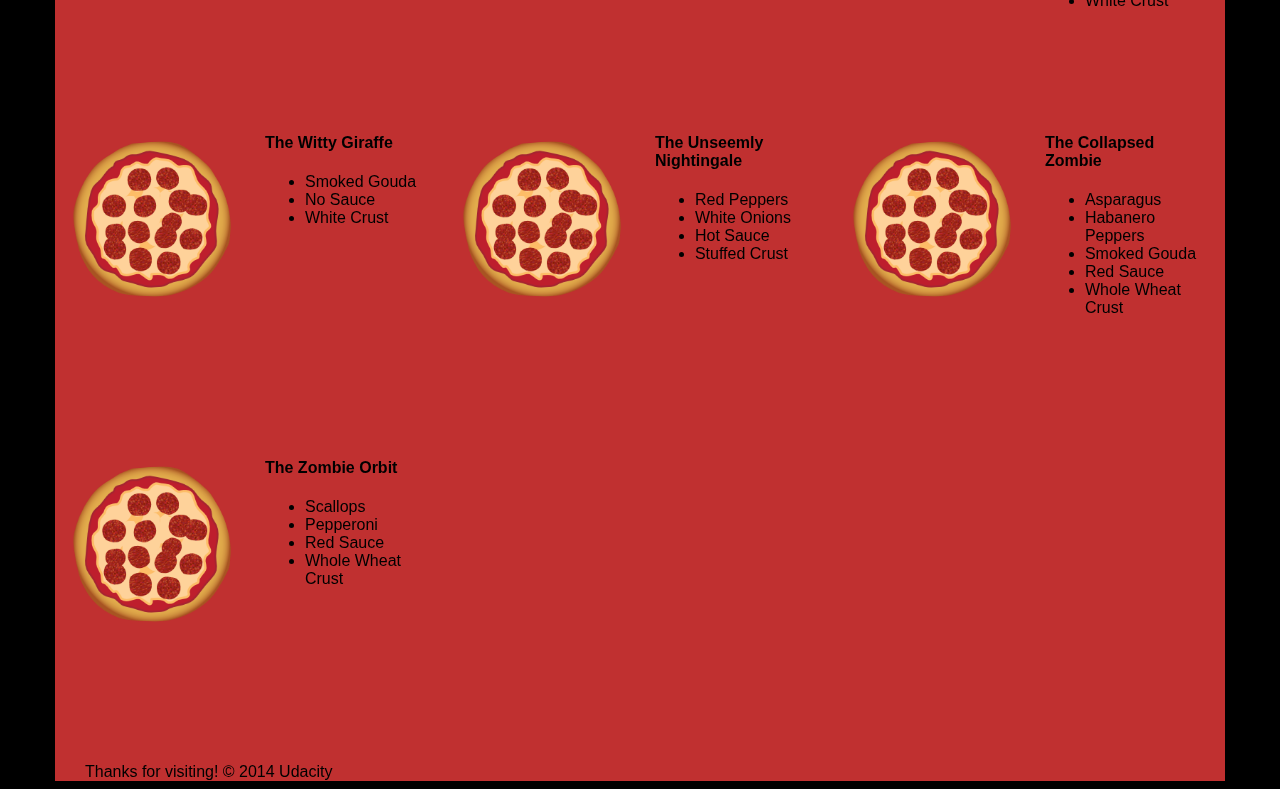
==== commit a596bf35: "gitignore files" ====
--- a/views/pizza.html
+++ b/views/pizza.html
@@ -4,7 +4,6 @@
   <link rel="stylesheet" href="css/style.css">
   <link rel="stylesheet" href="css/bootstrap-grid.css">
 </head>
-
 <body>
   <div class="container">
     <div id="header" class="row">
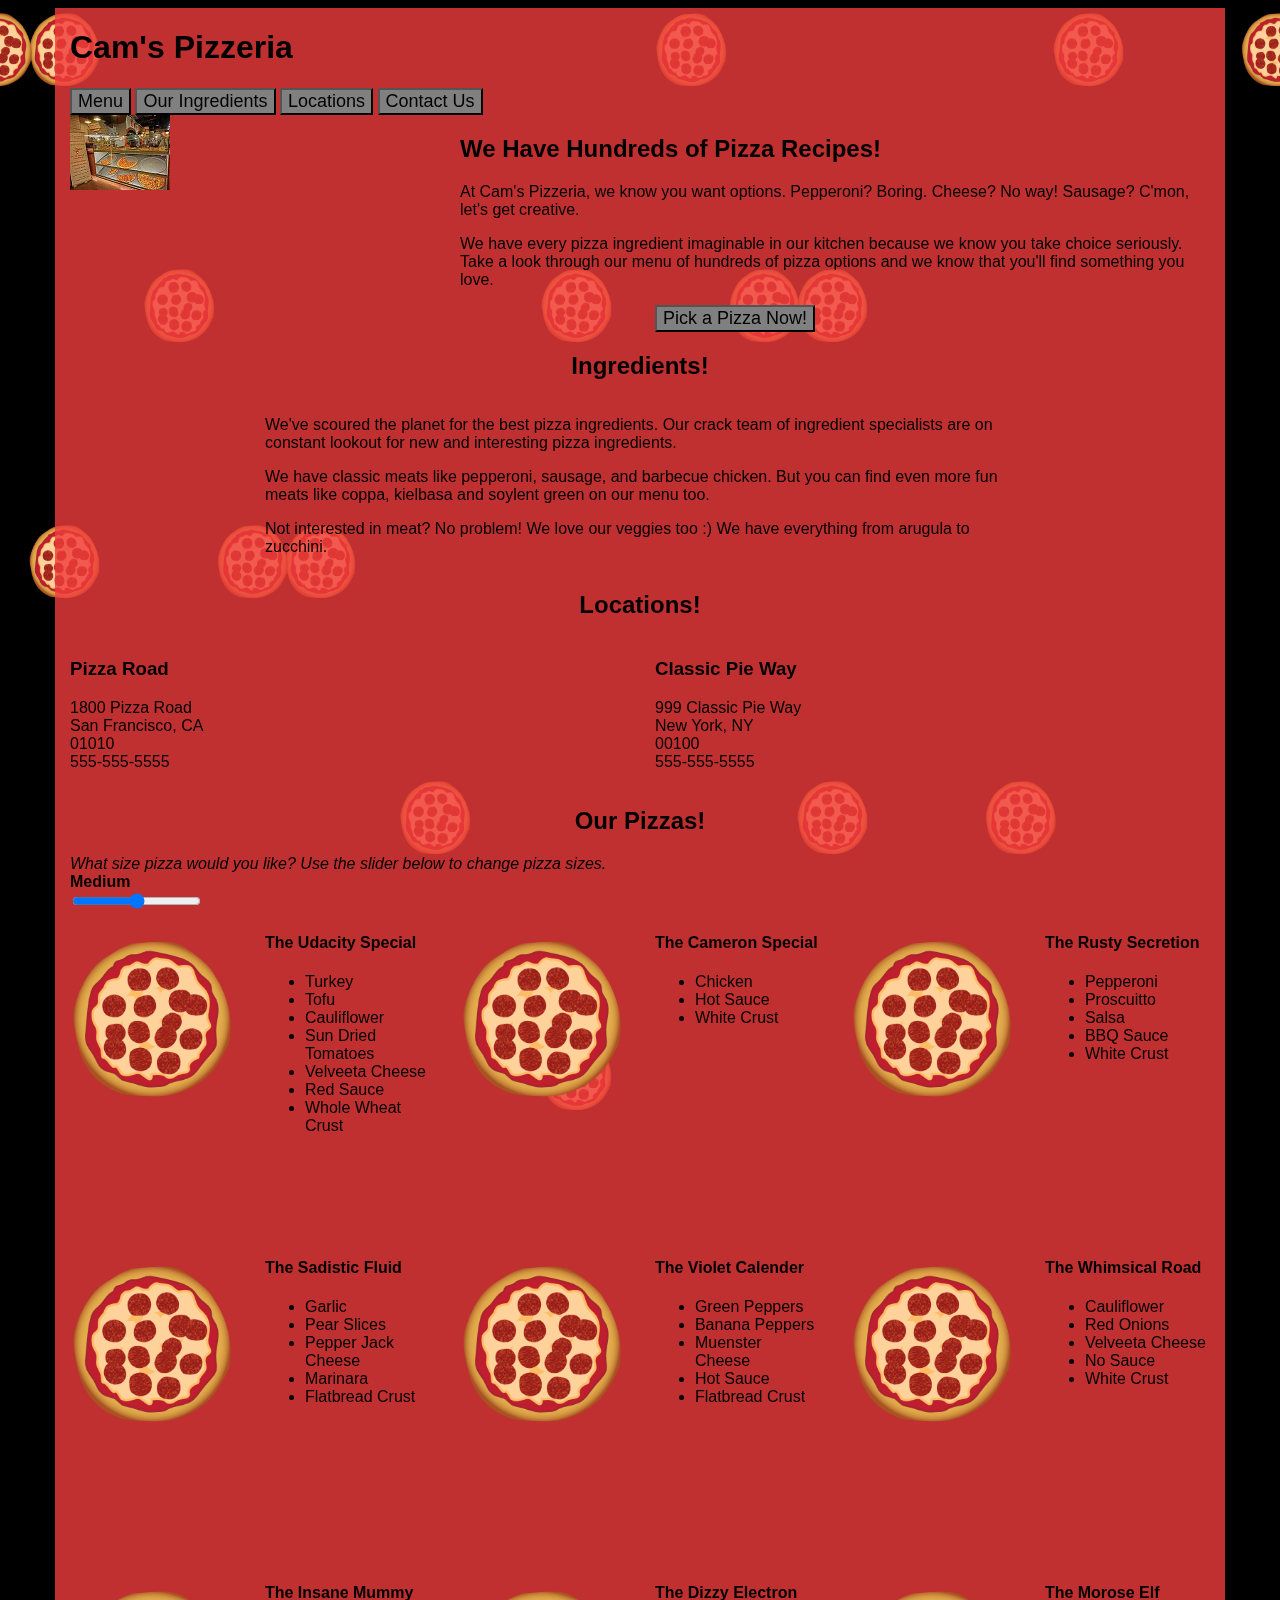
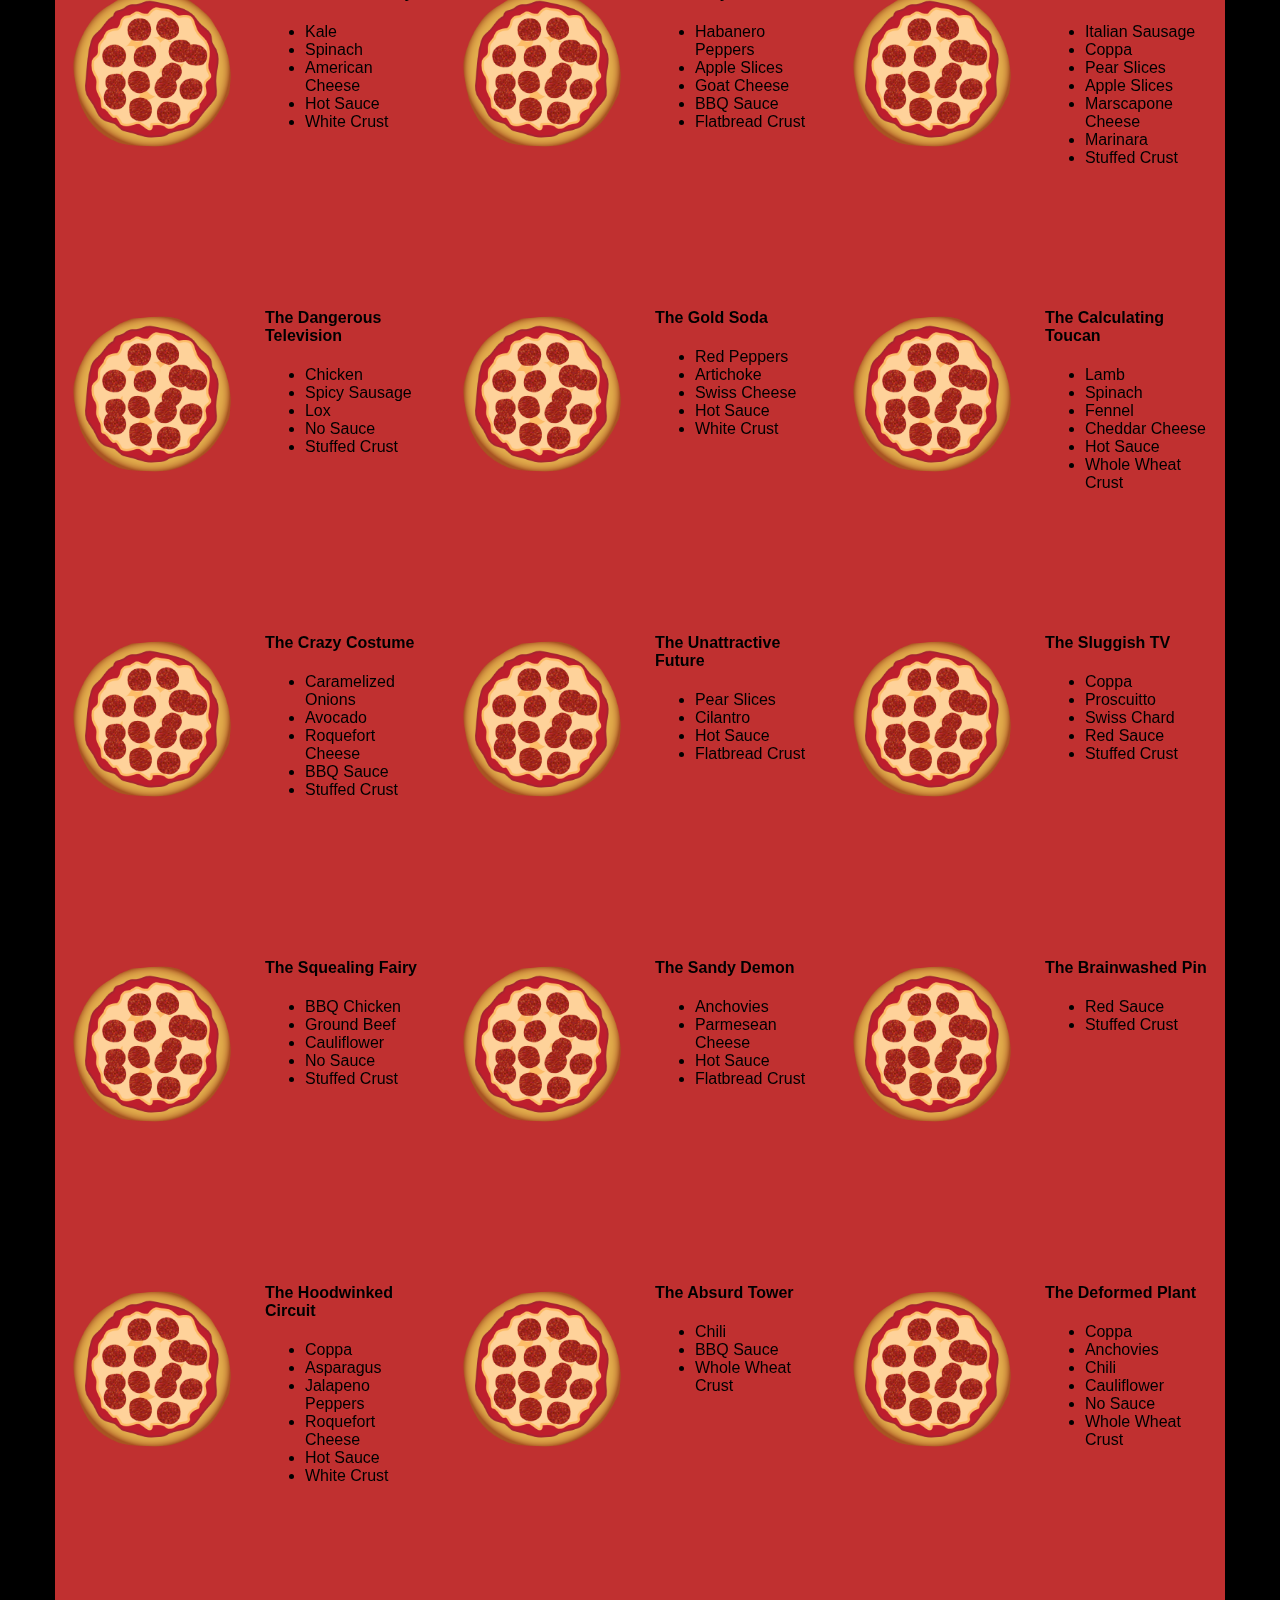
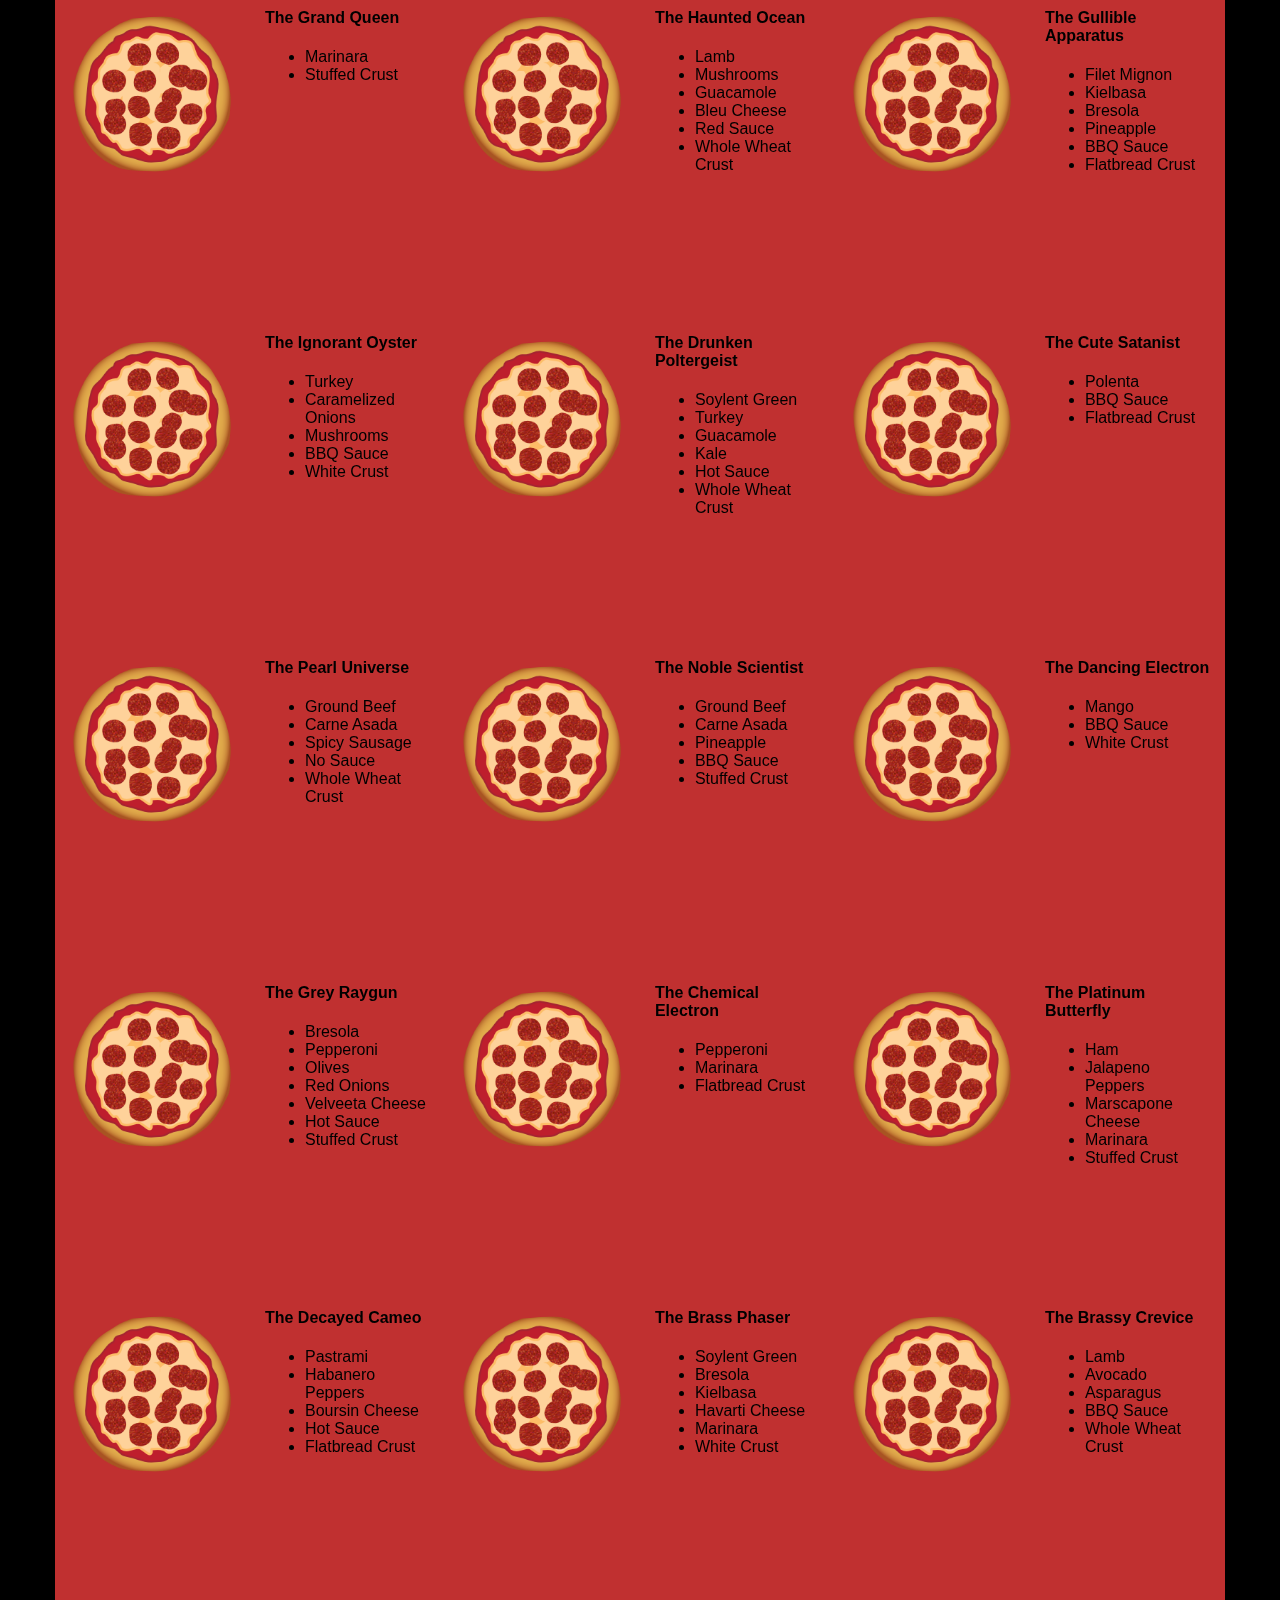
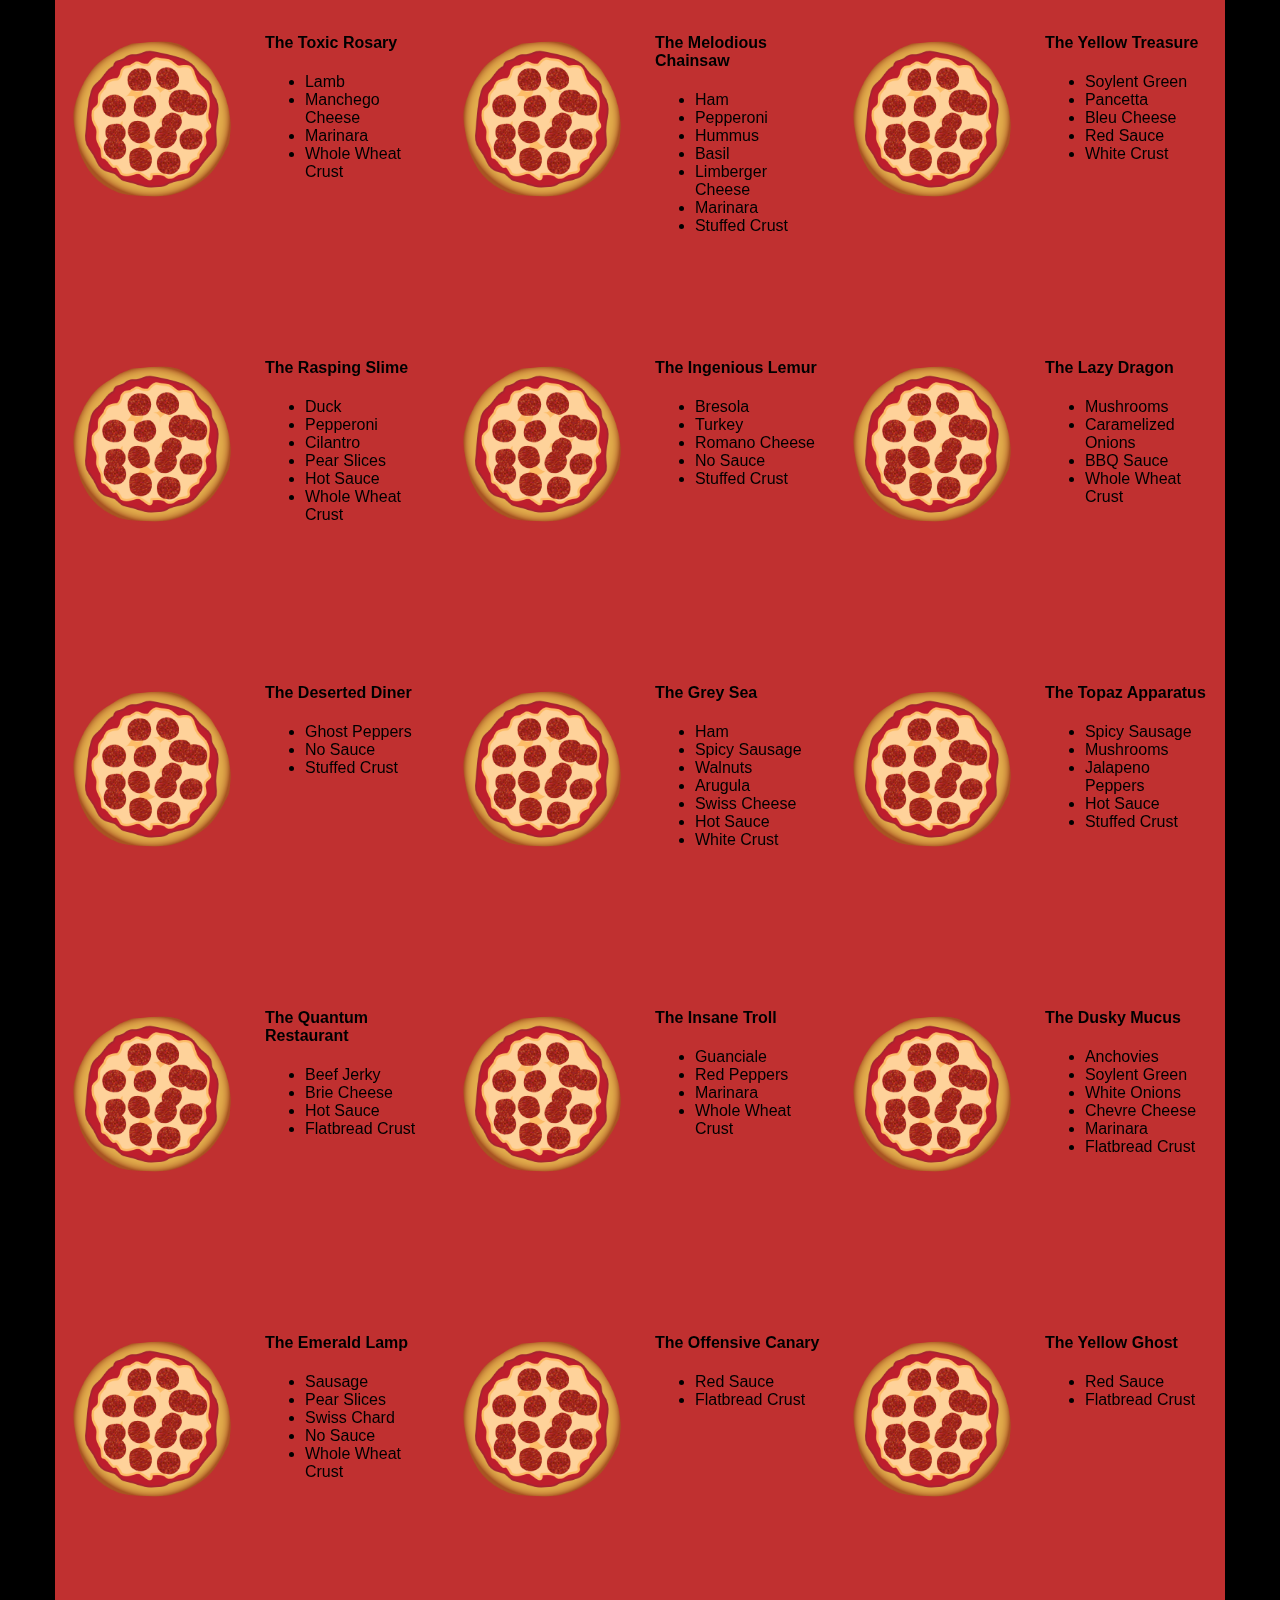
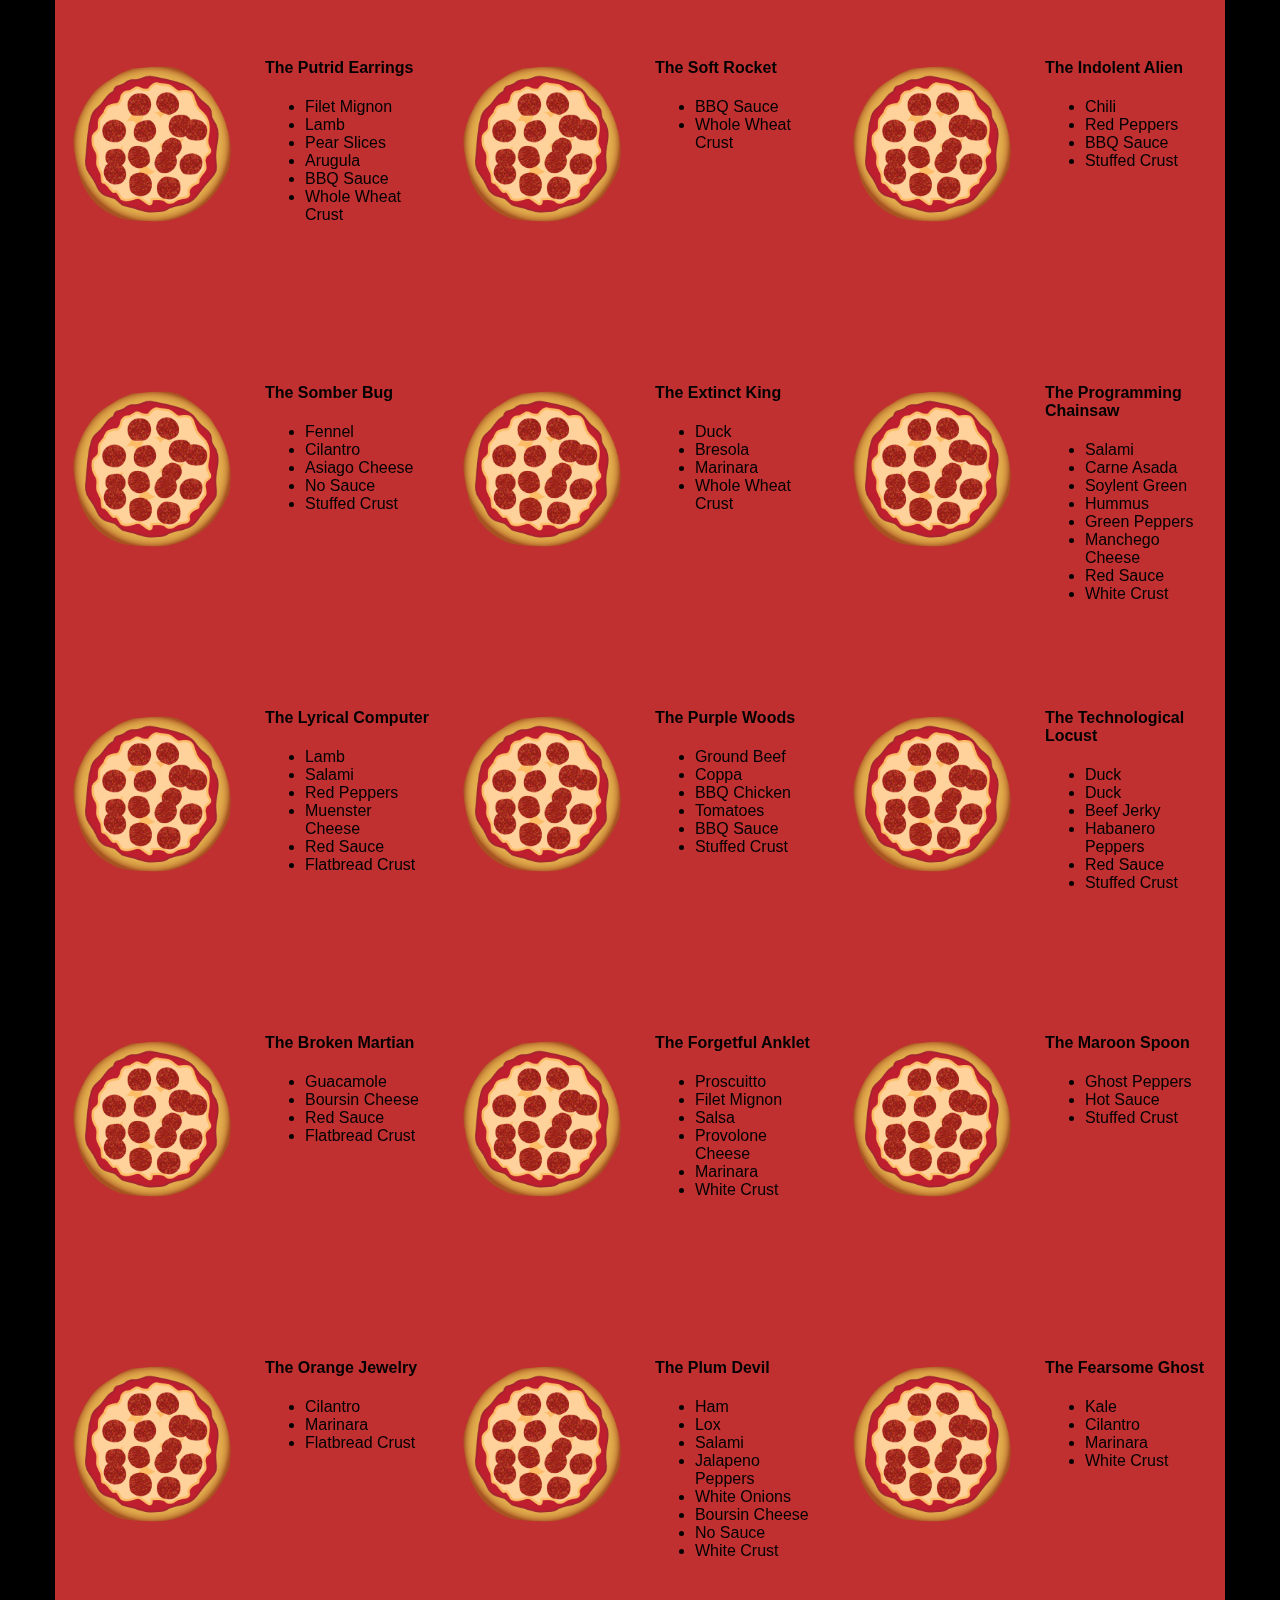
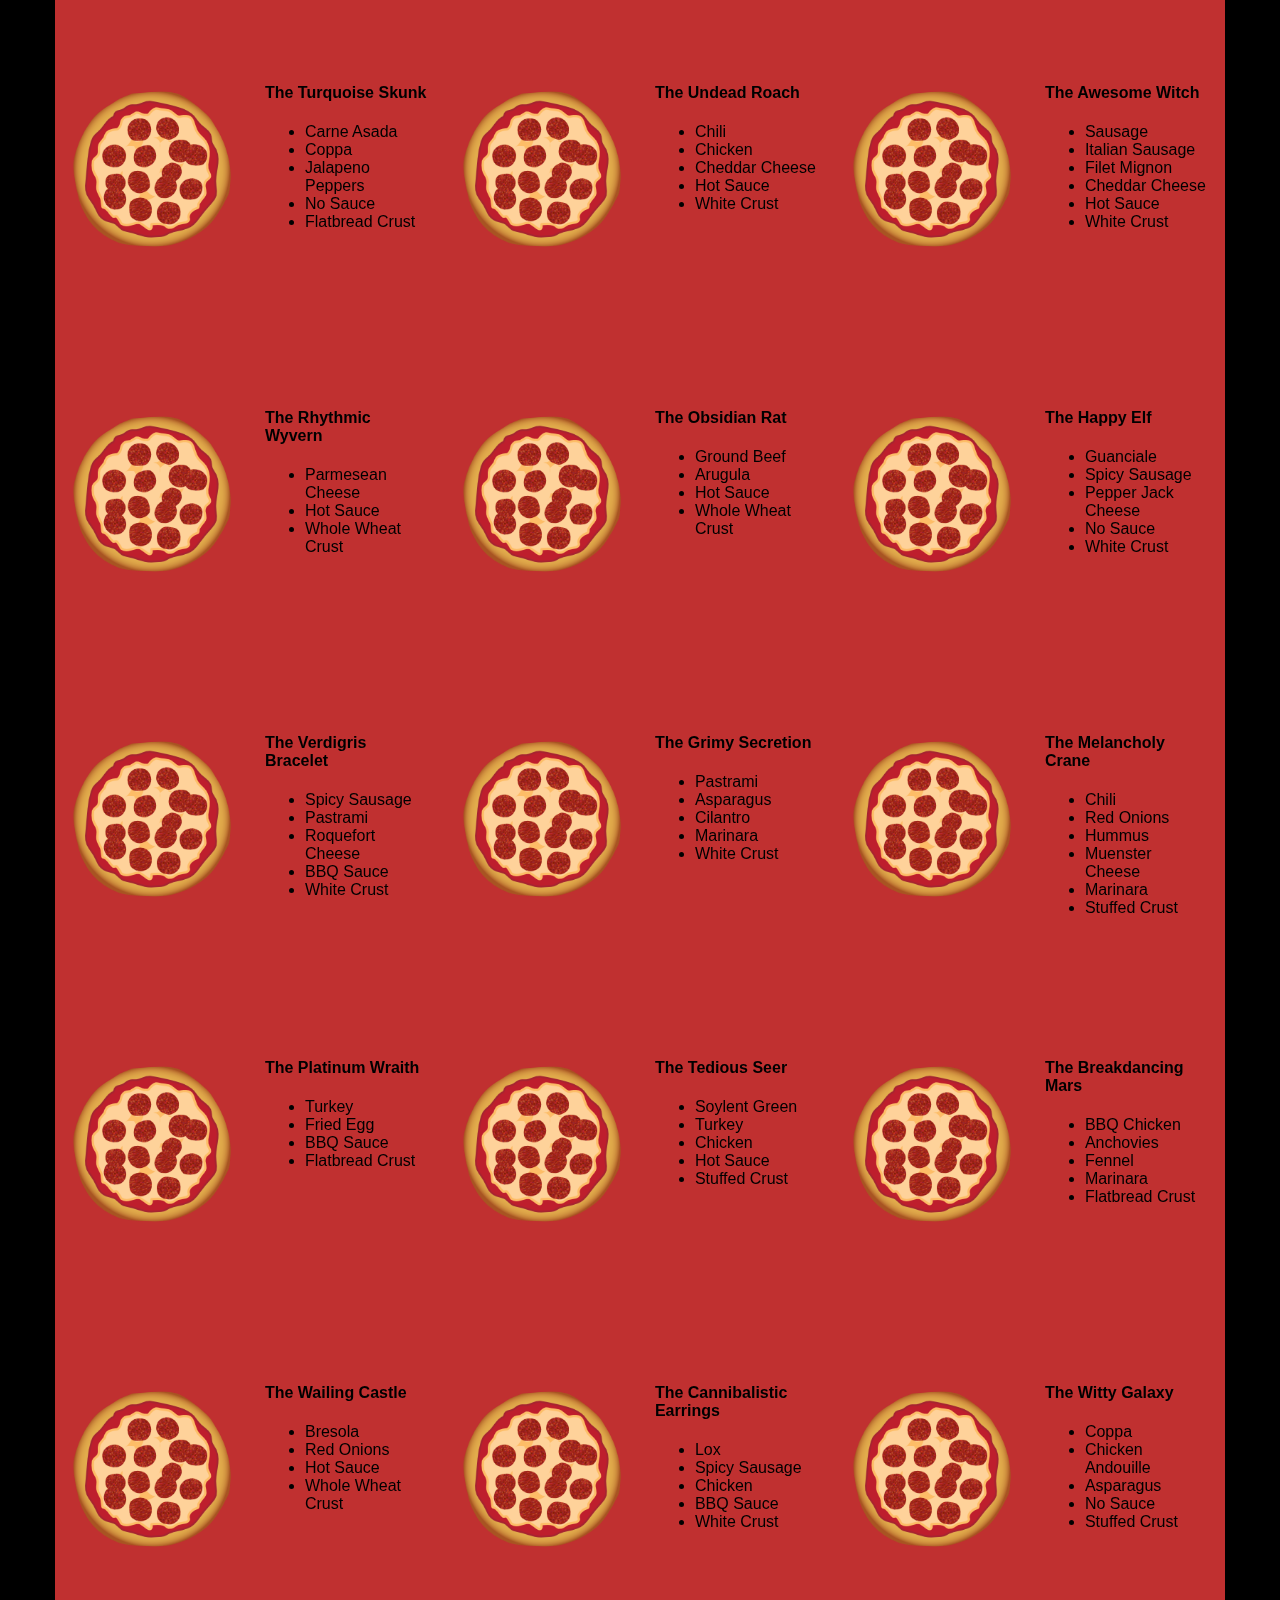
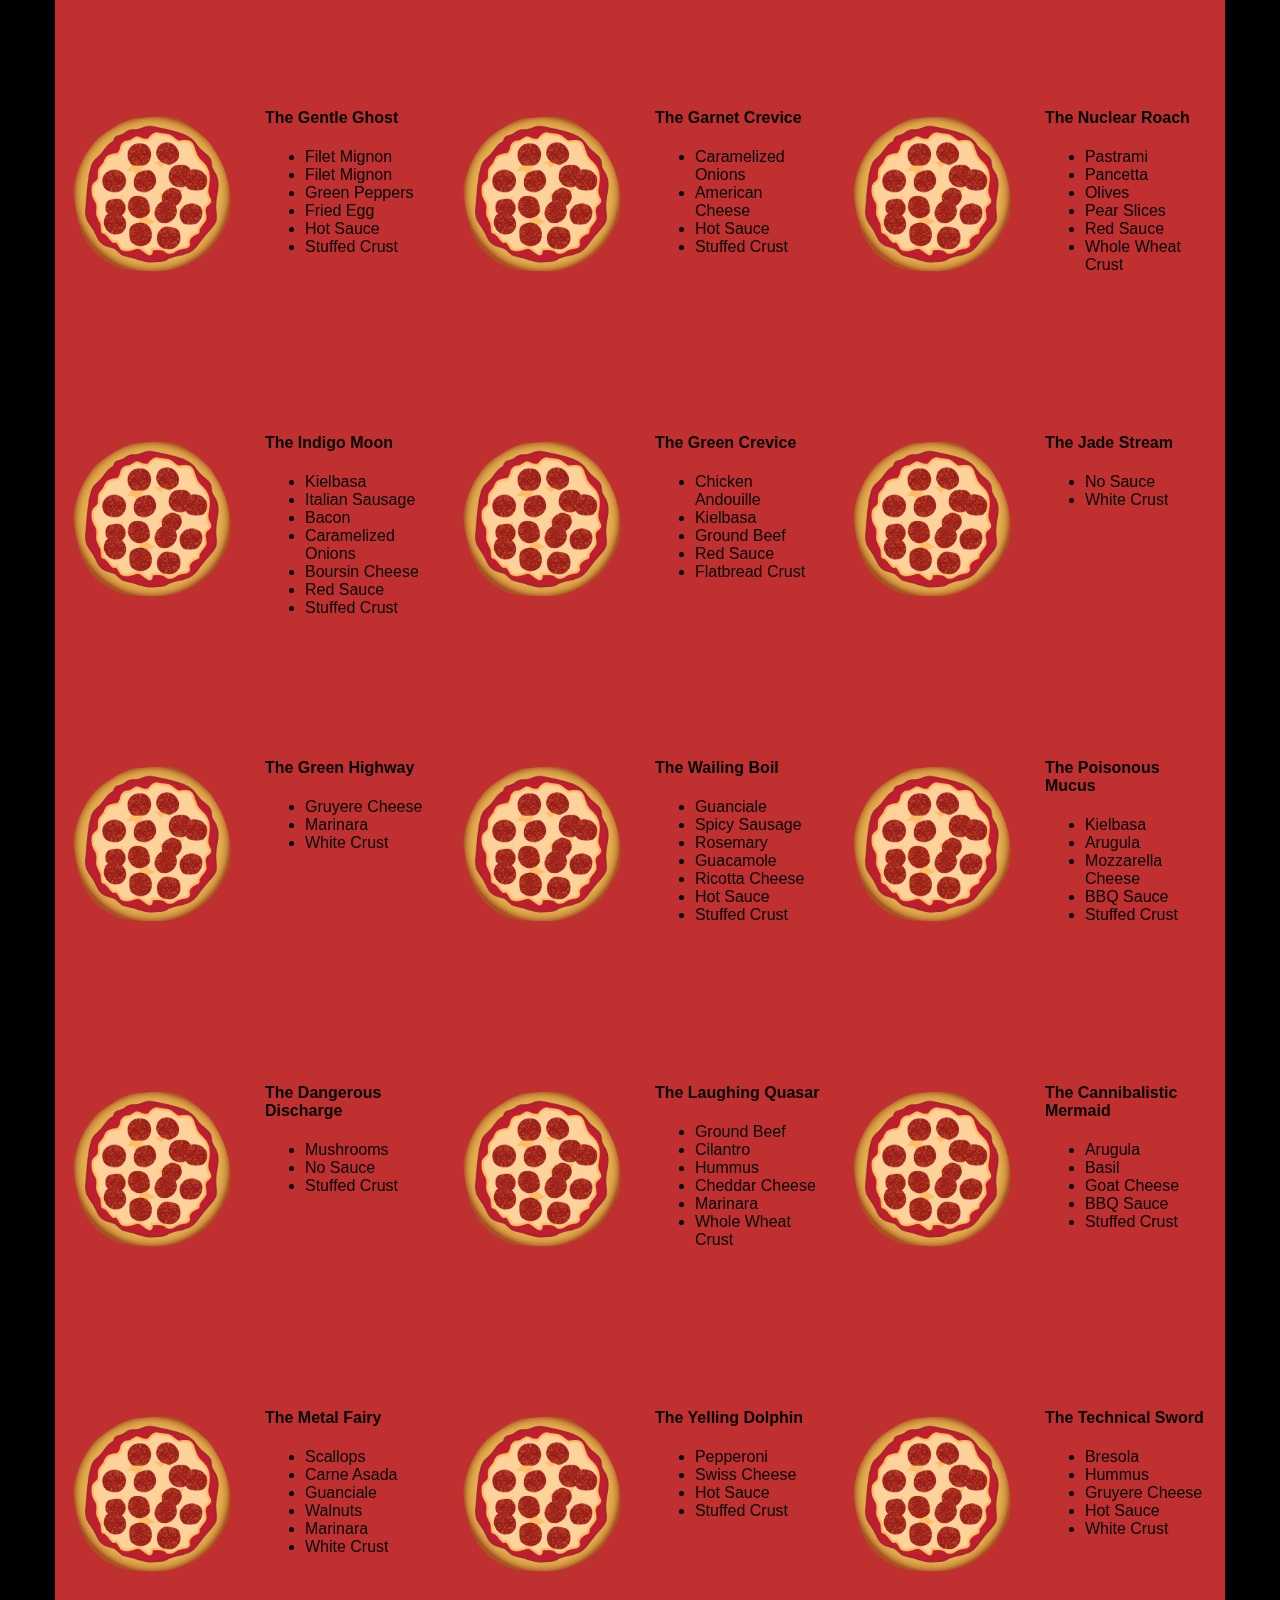
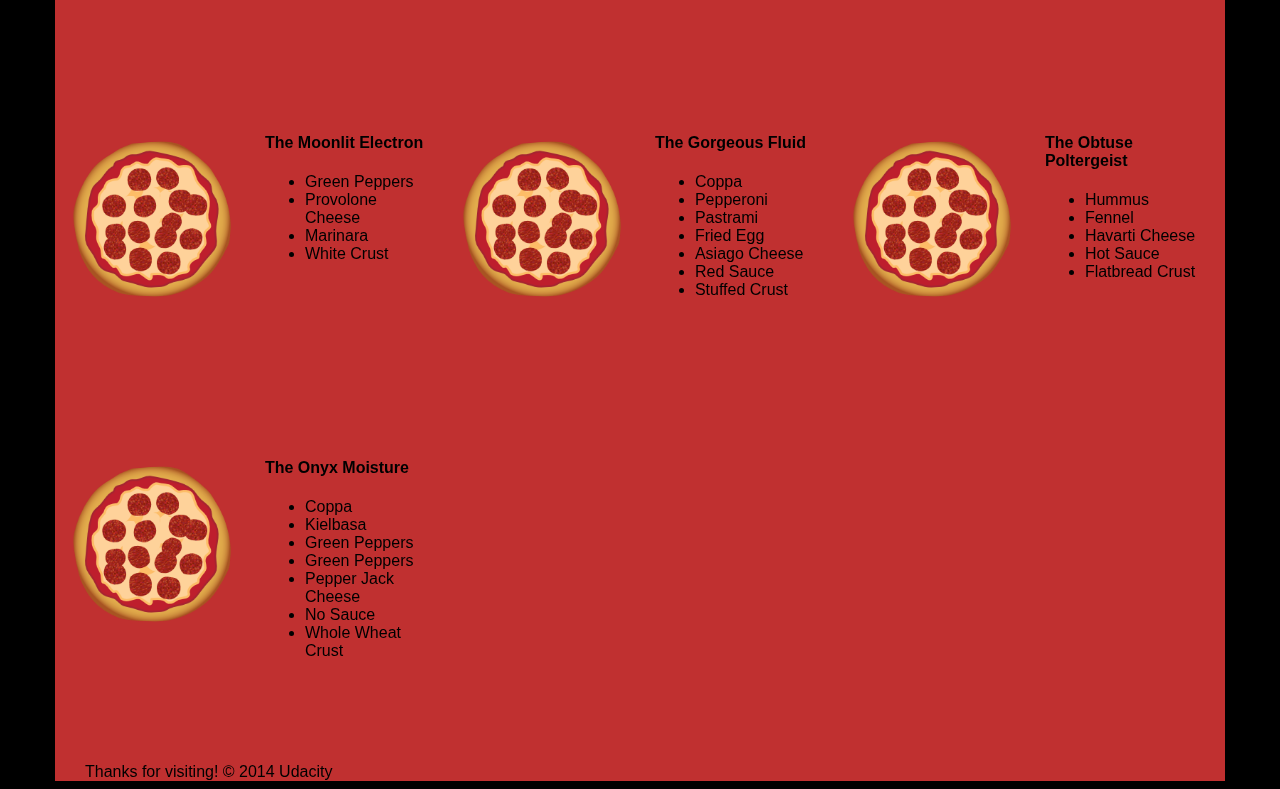
==== commit cfaaf882: "inline style.css" ====
--- a/views/pizza.html
+++ b/views/pizza.html
@@ -1,8 +1,61 @@
 <!DOCTYPE HTML>
 <html>
 <head>  
-  <link rel="stylesheet" href="css/style.css">
-  <link rel="stylesheet" href="css/bootstrap-grid.css">
+	<meta name=viewport content="width=device-width, initial-scale=1">
+	<link rel="stylesheet" href="css/bootstrap-grid.css">  
+	<style>
+		  /** {
+		  outline: 1px solid red !important;
+		}*/
+		* {
+		  -webkit-box-sizing: border-box;
+		  -moz-box-sizing: border-box;
+		  -box-sizing: border-box;
+		}
+		
+		body {
+		  font-family: "Trebuchet MS", Helvetica, sans-serif;
+		  background: black;
+		}
+		
+		input {
+		  background: grey;
+		  font-size: 18px;
+		}
+		
+		form {
+		  display: inline-block;
+		}
+		
+		.centered {
+		  text-align: center;
+		}
+		
+		#pizzaSize {
+		  font-weight: 800;
+		}
+		
+		.mover {
+		  position: fixed;
+		  width: 256px;
+		  z-index: -1;
+		}
+		
+		.randomPizzaContainer {
+		  float: left;
+		  display: flex;
+		}
+		
+		.randomPizzaContainer:after {
+		  content: "";
+		  display: table;
+		  clear:both;
+		}
+		
+		 .container {
+		  background-color: rgba(240, 60, 60, 0.8);
+		}
+	</style>
 </head>
 <body>
   <div class="container">
@@ -138,5 +191,4 @@
   </div>
   <script type="text/javascript" src="js/main.js"></script>
 </body>
-
 </html>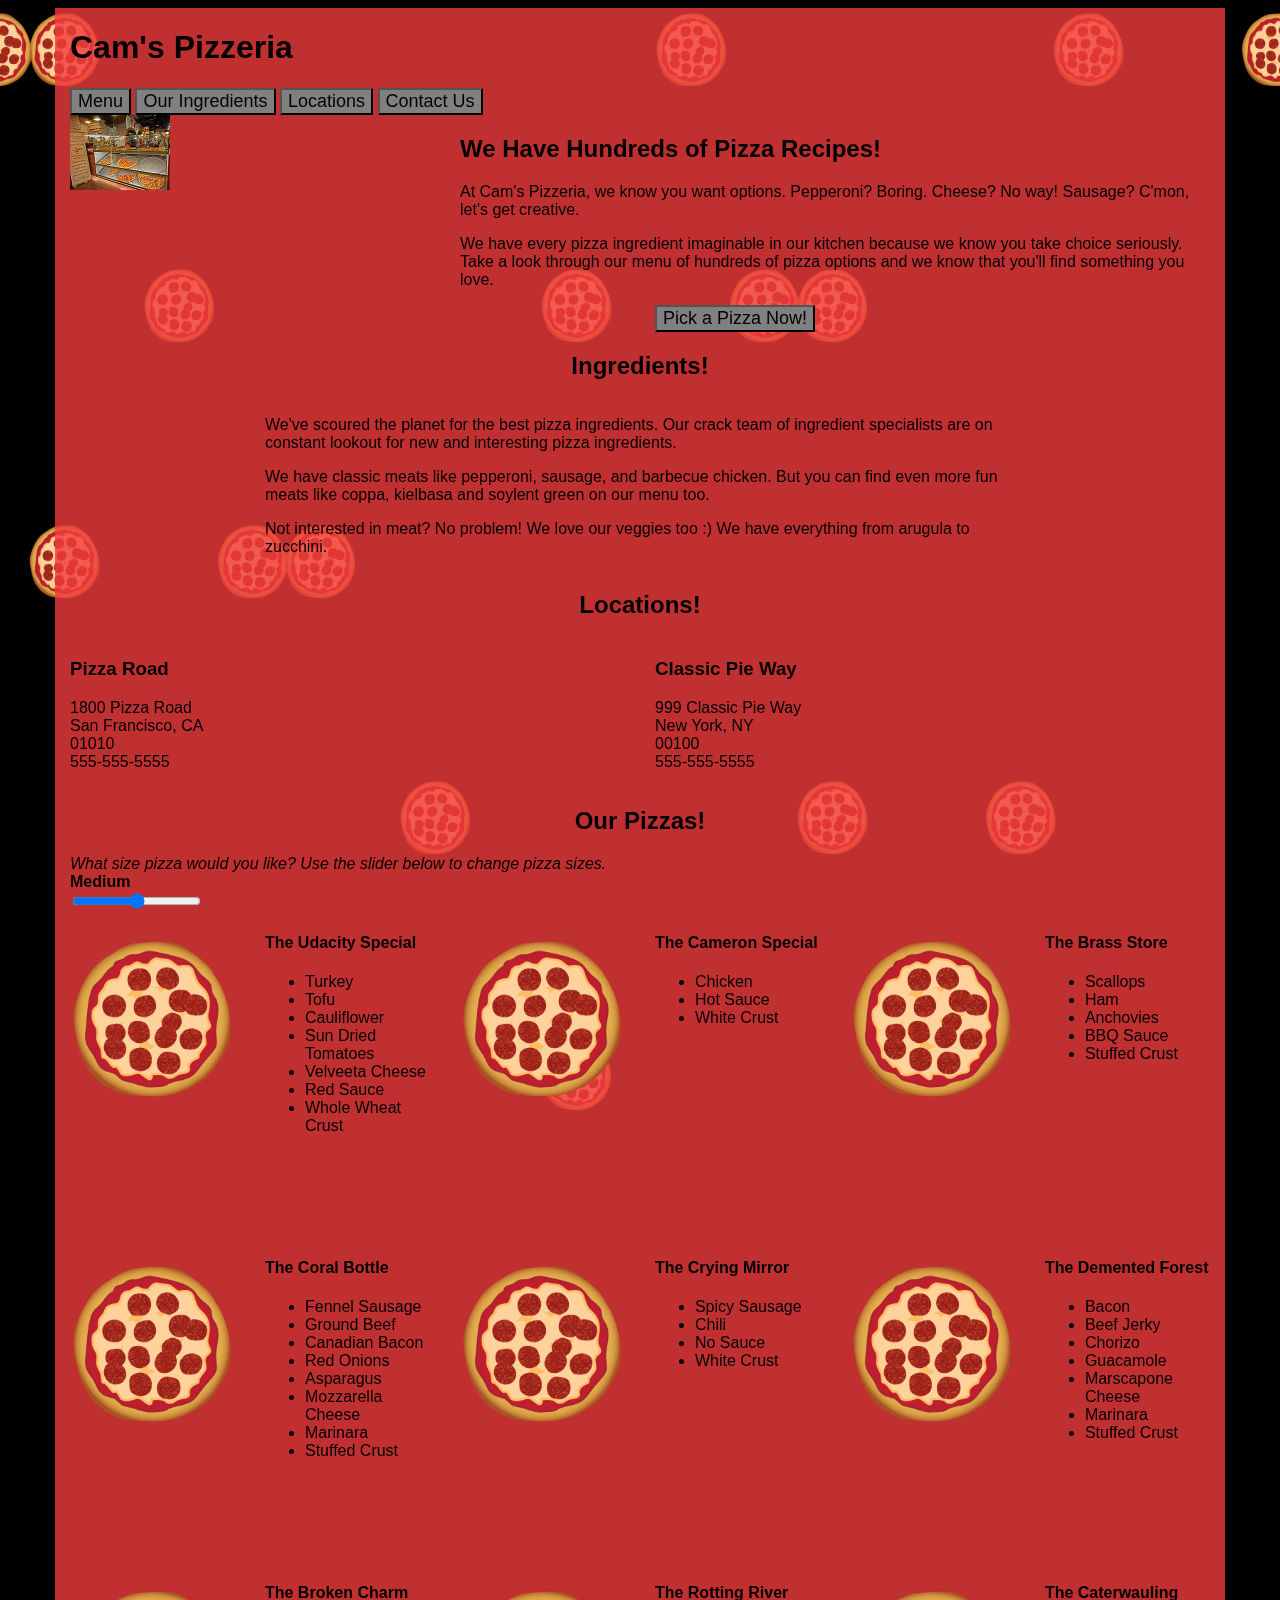
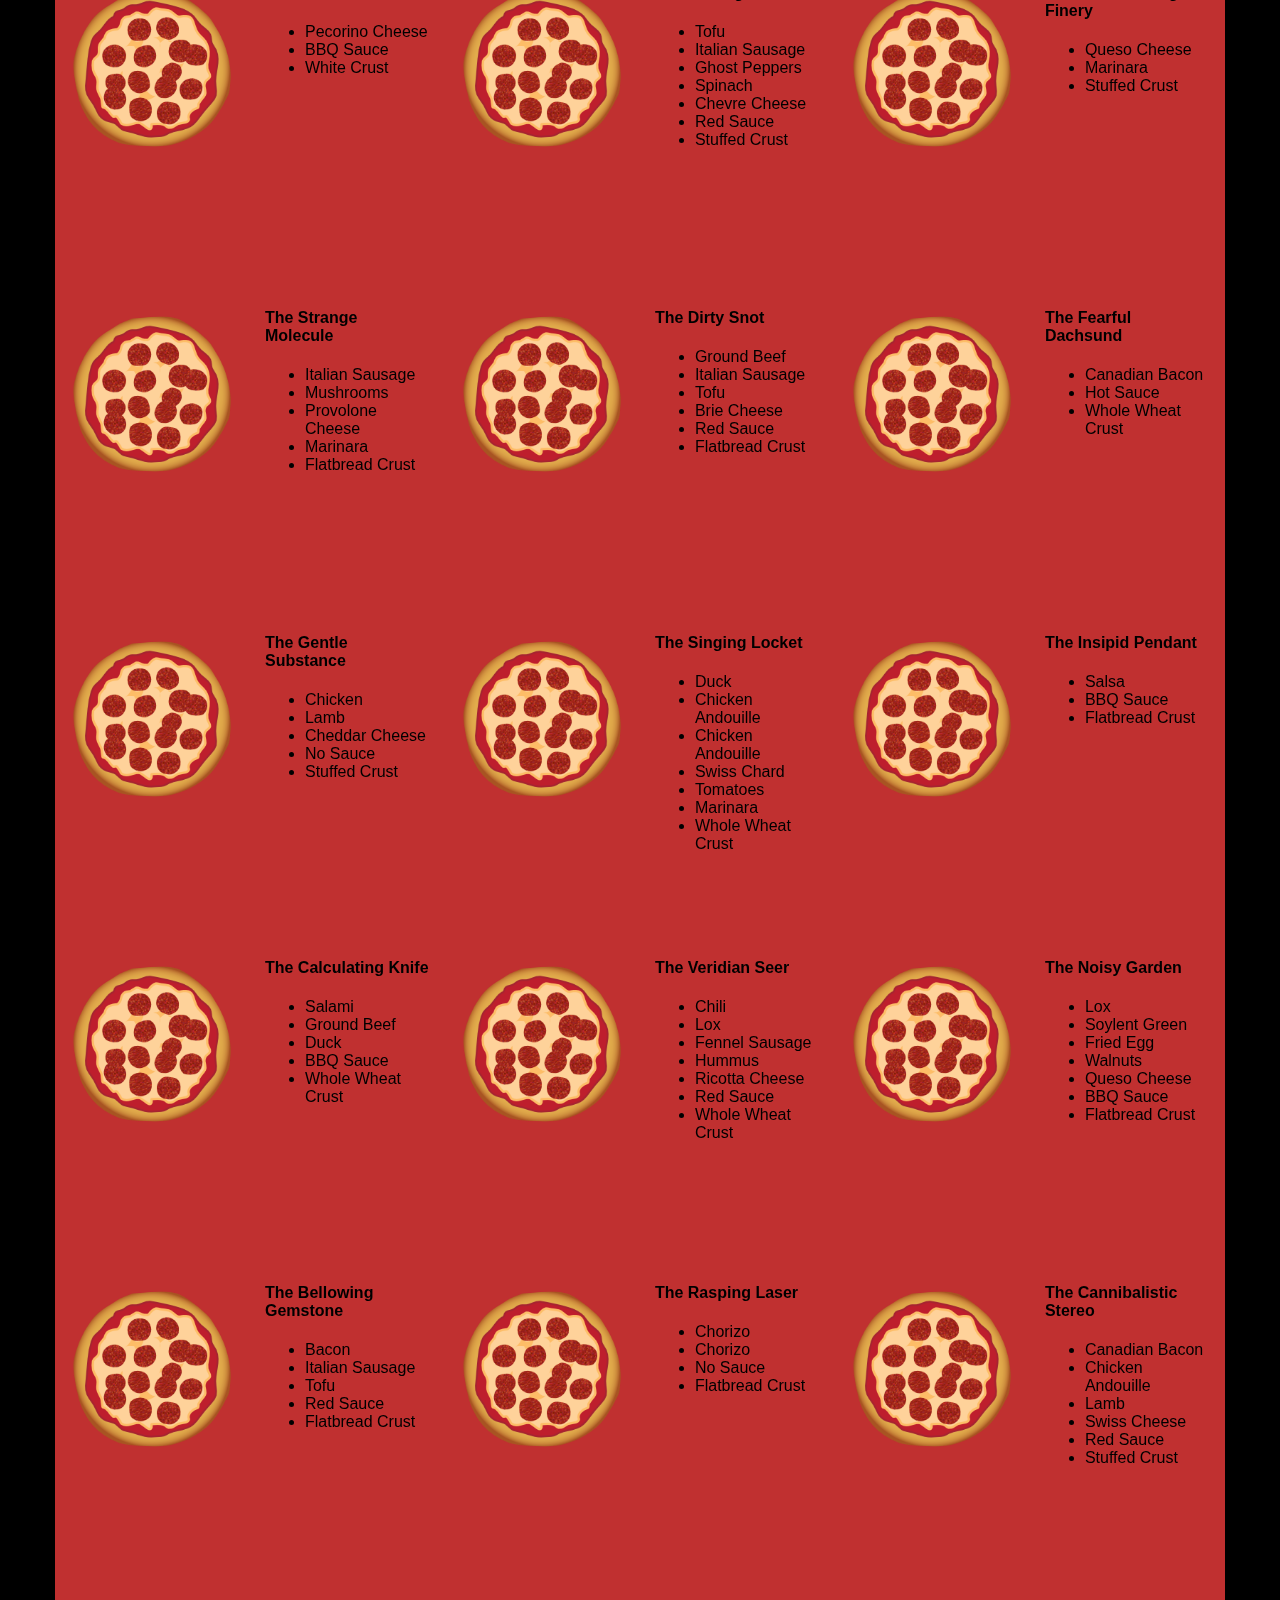
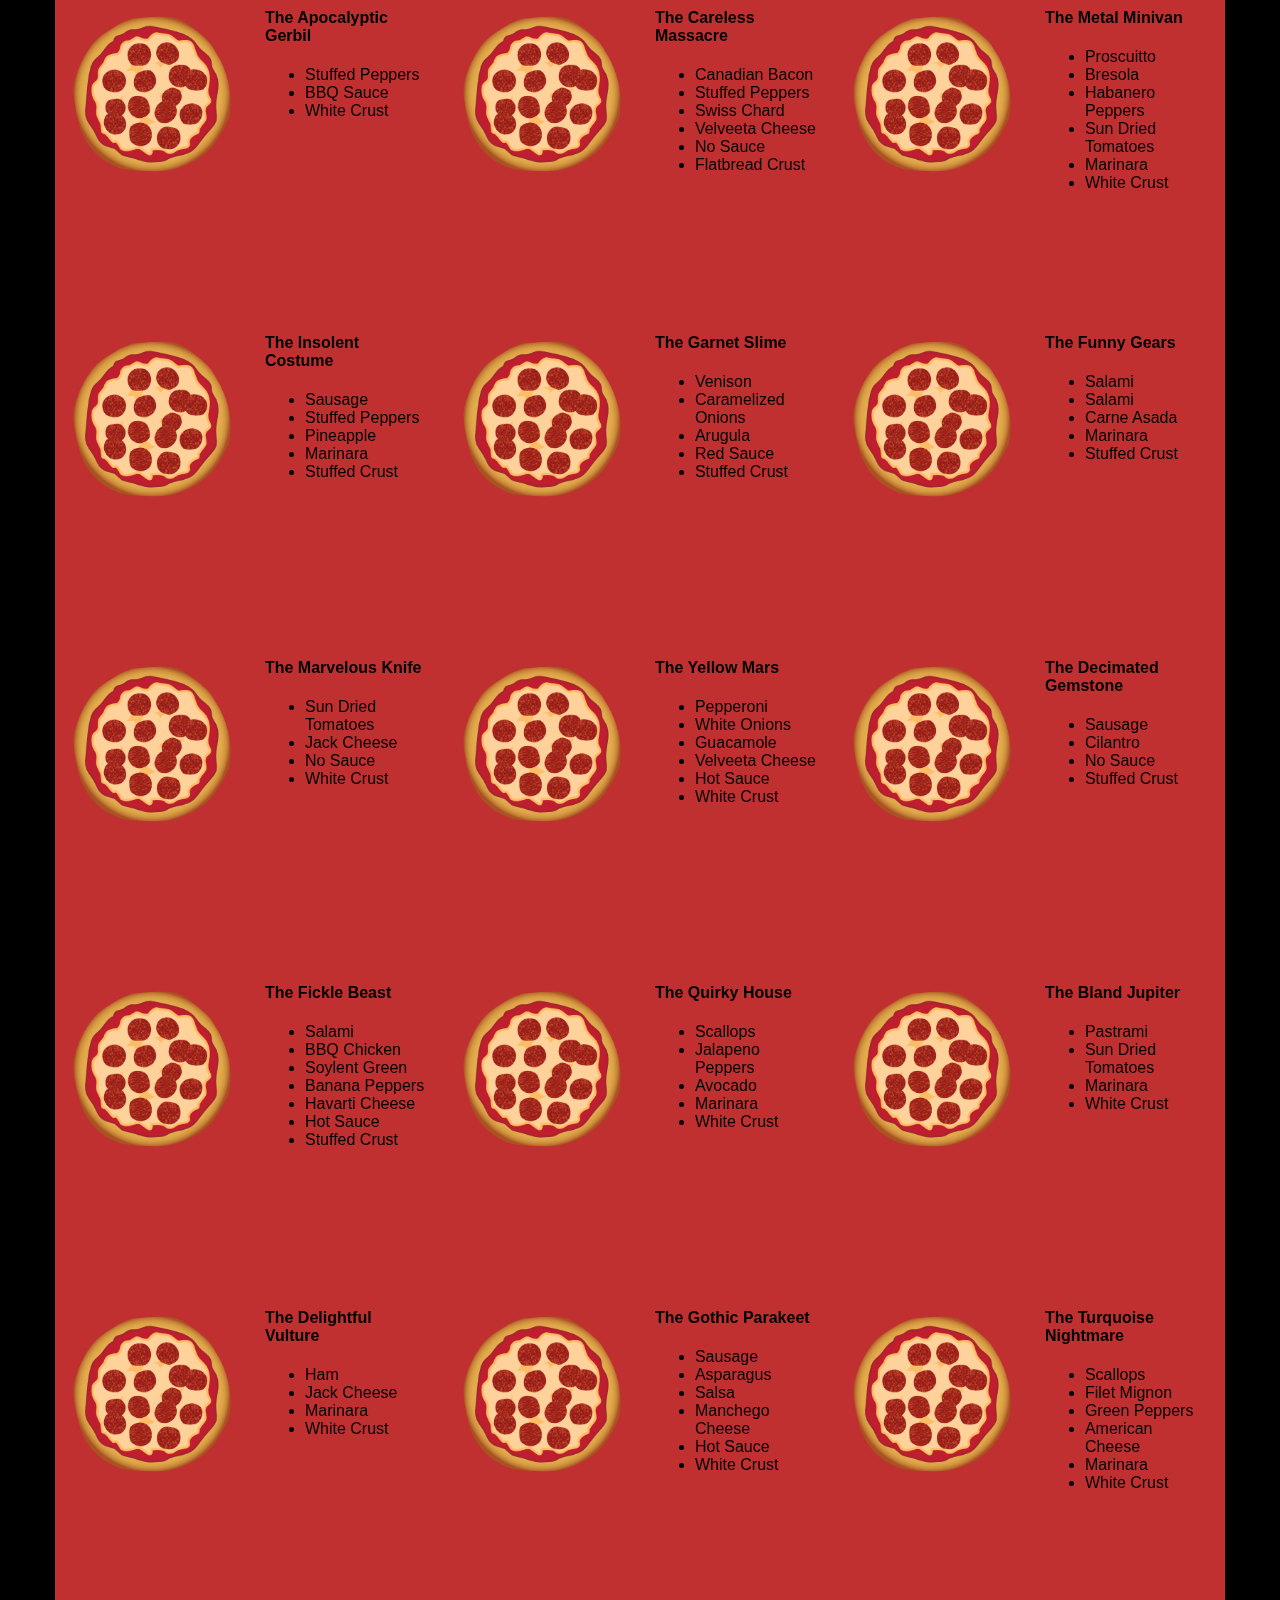
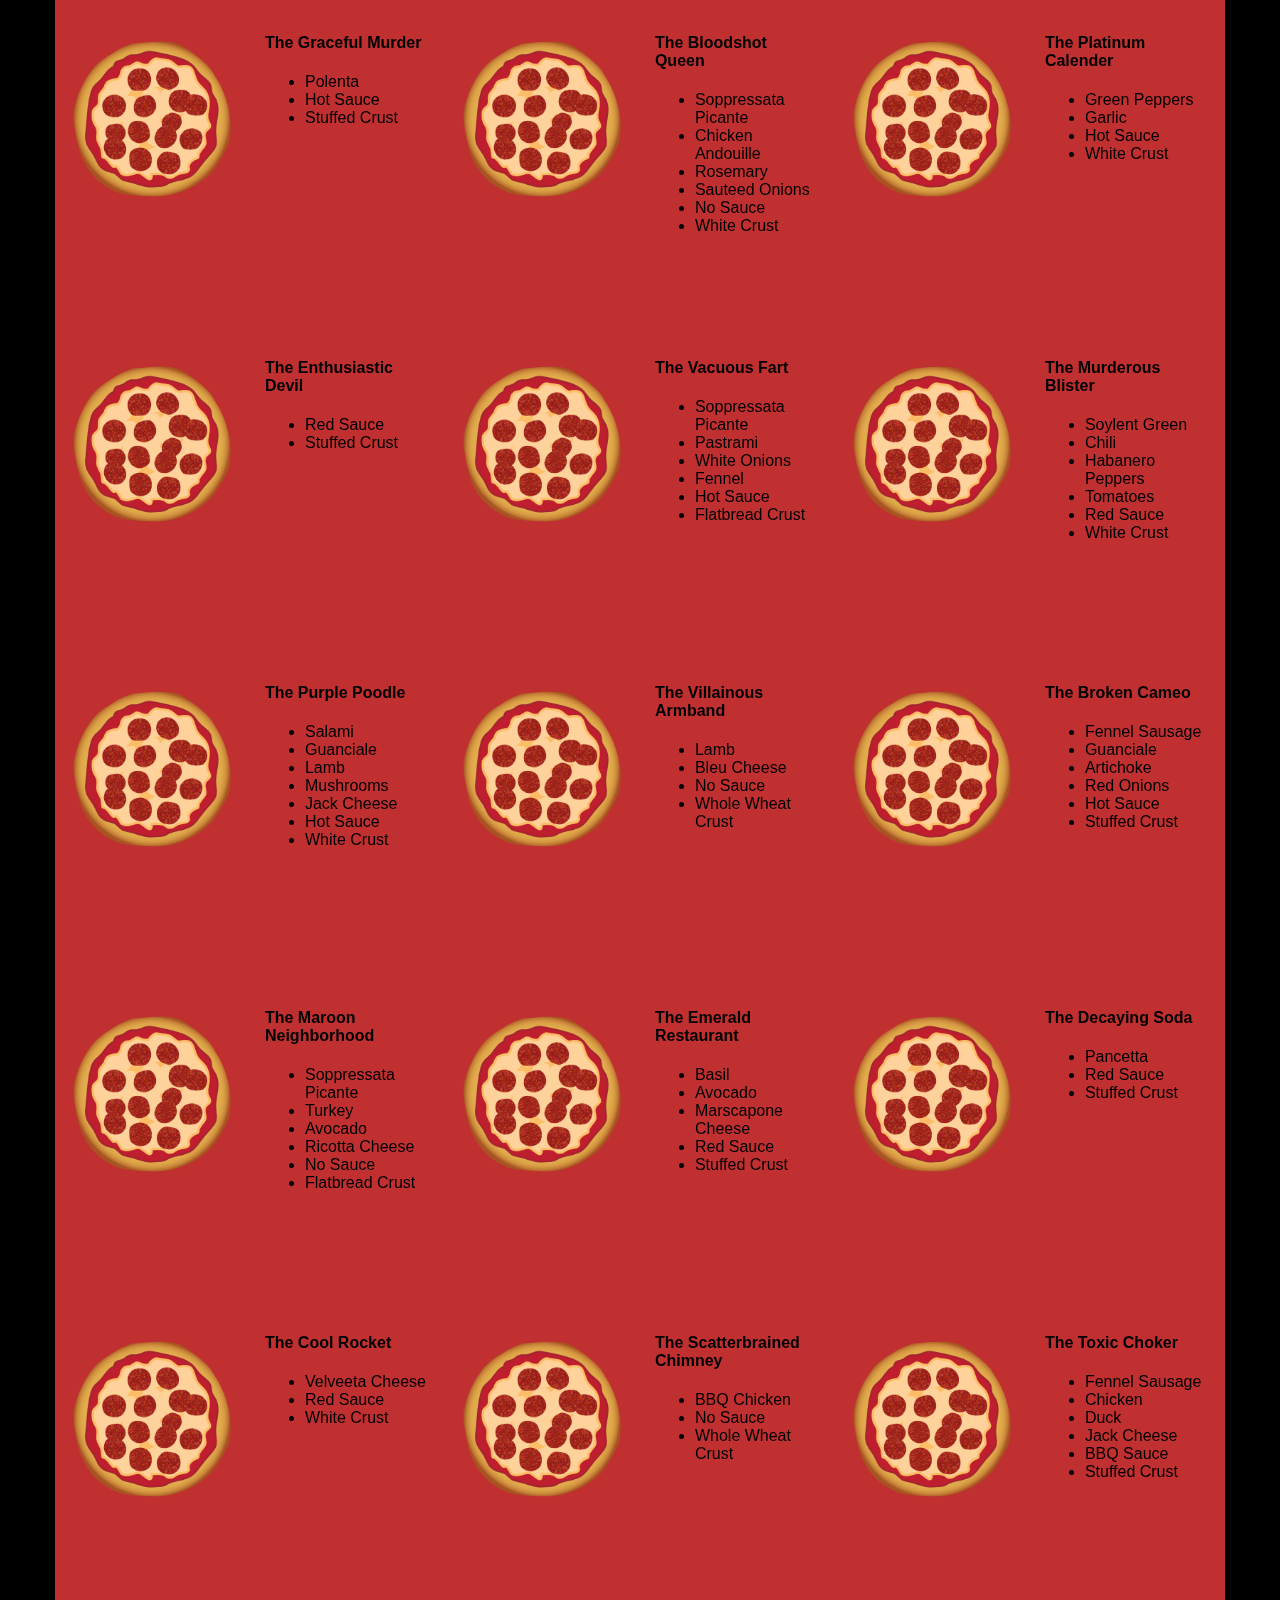
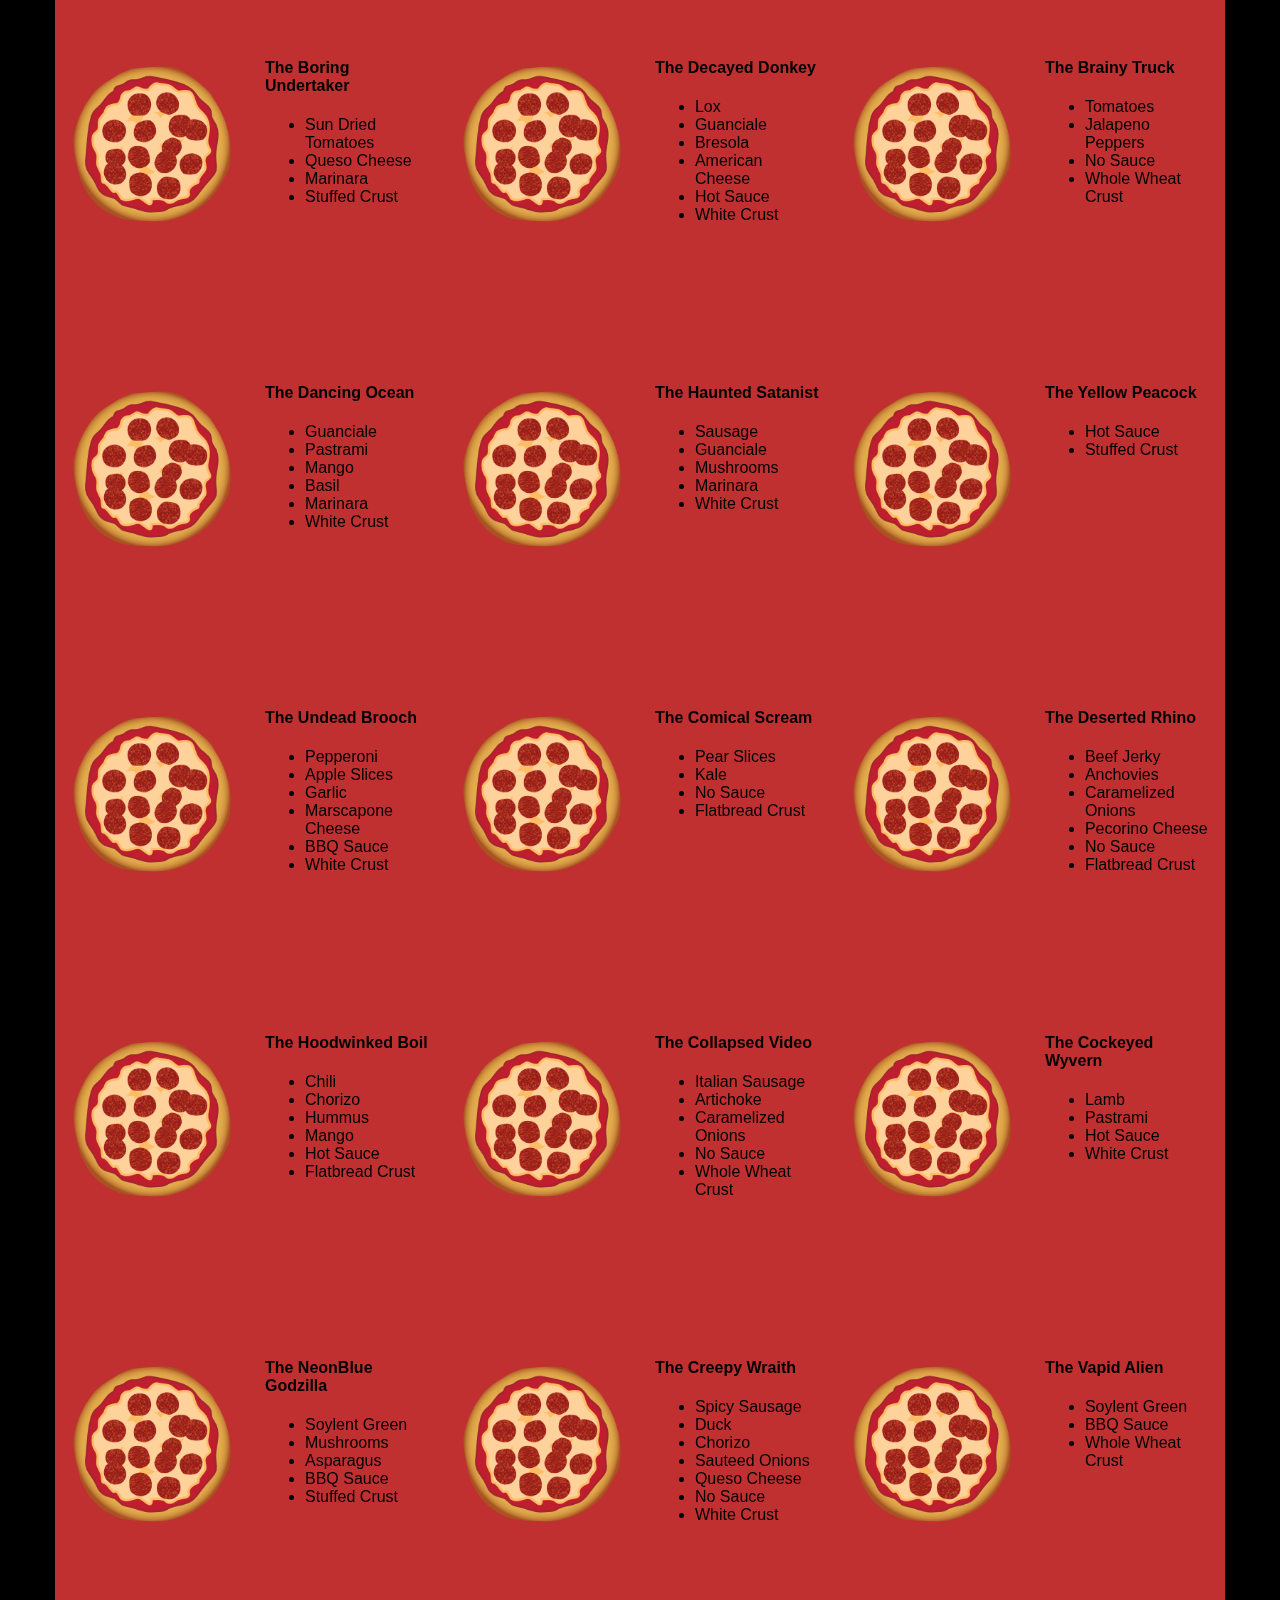
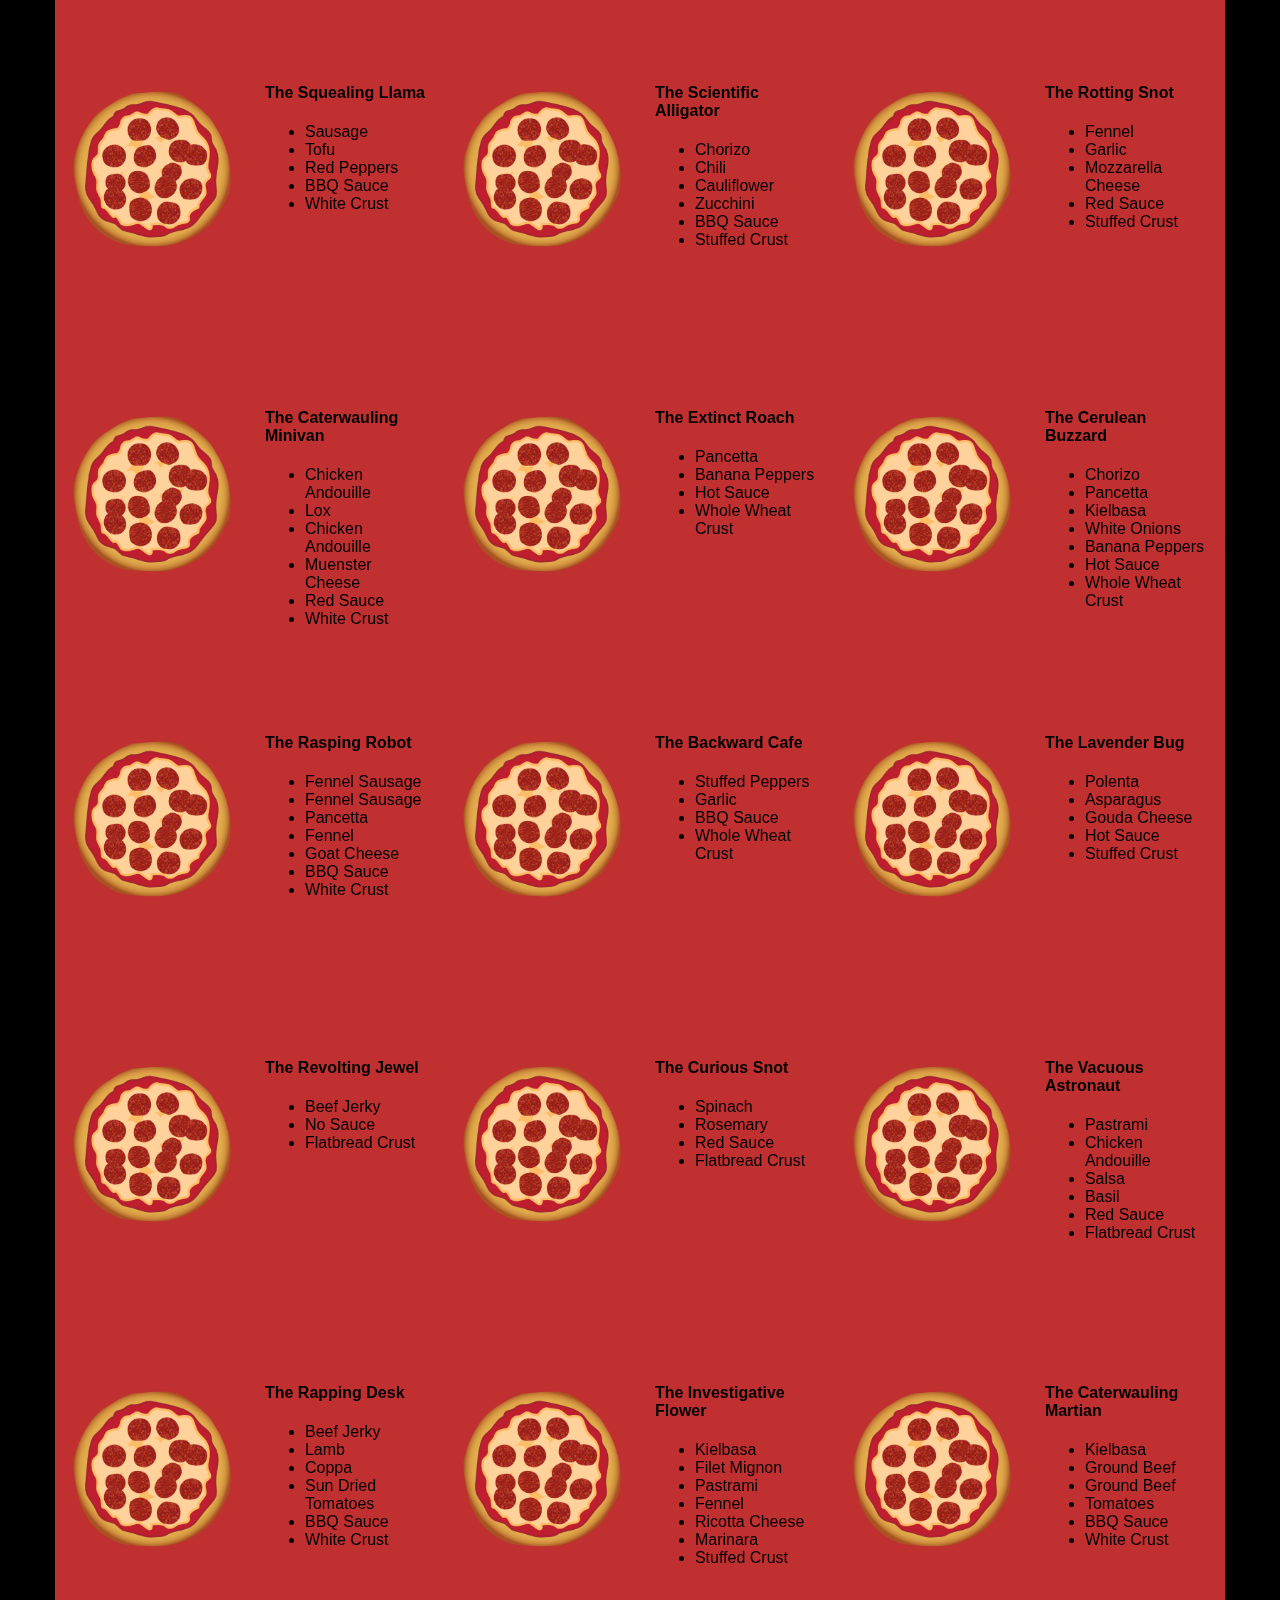
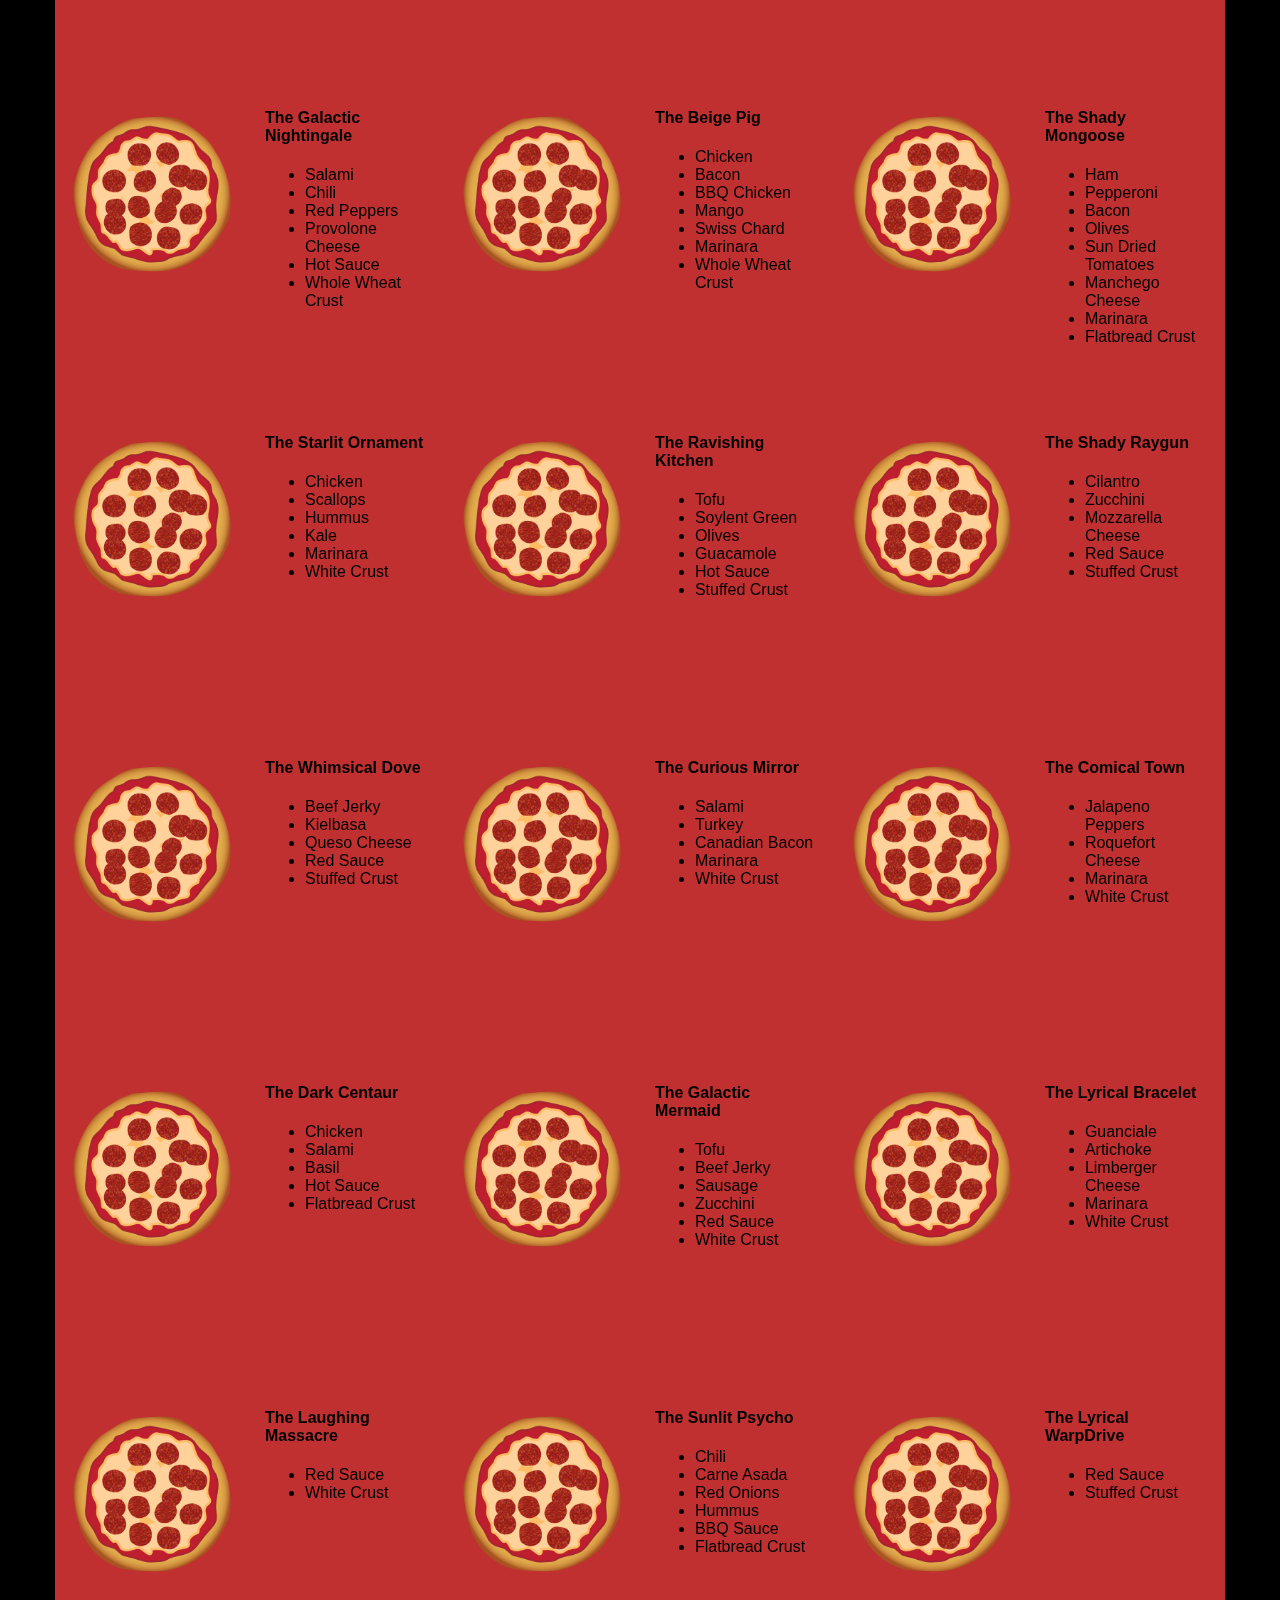
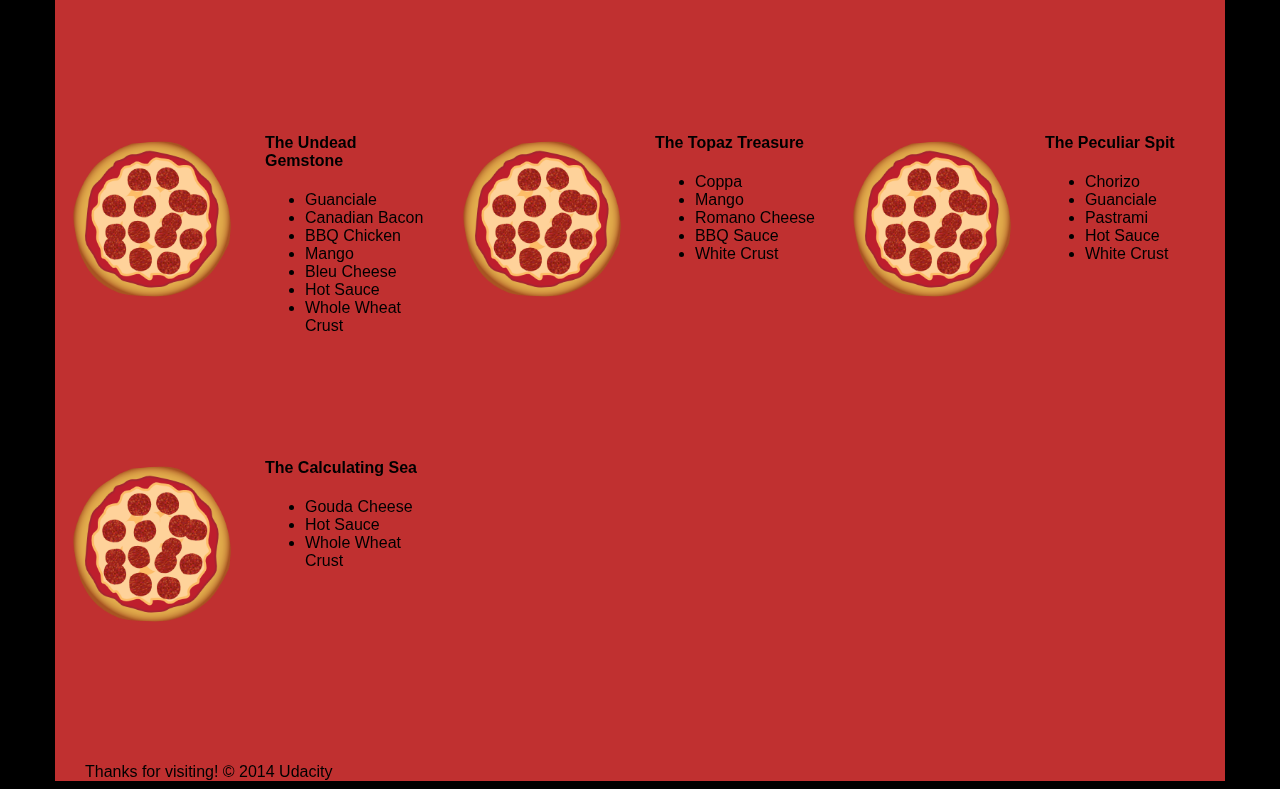
==== commit 4c63d084: "remove pizza2.png" ====
--- a/views/pizza.html
+++ b/views/pizza.html
@@ -1,61 +1,11 @@
 <!DOCTYPE HTML>
 <html>
 <head>  
-	<meta name=viewport content="width=device-width, initial-scale=1">
-	<link rel="stylesheet" href="css/bootstrap-grid.css">  
-	<style>
-		  /** {
-		  outline: 1px solid red !important;
-		}*/
-		* {
-		  -webkit-box-sizing: border-box;
-		  -moz-box-sizing: border-box;
-		  -box-sizing: border-box;
-		}
-		
-		body {
-		  font-family: "Trebuchet MS", Helvetica, sans-serif;
-		  background: black;
-		}
-		
-		input {
-		  background: grey;
-		  font-size: 18px;
-		}
-		
-		form {
-		  display: inline-block;
-		}
-		
-		.centered {
-		  text-align: center;
-		}
-		
-		#pizzaSize {
-		  font-weight: 800;
-		}
-		
-		.mover {
-		  position: fixed;
-		  width: 256px;
-		  z-index: -1;
-		}
-		
-		.randomPizzaContainer {
-		  float: left;
-		  display: flex;
-		}
-		
-		.randomPizzaContainer:after {
-		  content: "";
-		  display: table;
-		  clear:both;
-		}
-		
-		 .container {
-		  background-color: rgba(240, 60, 60, 0.8);
-		}
-	</style>
+  <meta name=viewport content="width=device-width, initial-scale=1">
+  <link rel="stylesheet" href="css/style.css">
+  <link rel="stylesheet" href="css/bootstrap-grid.css">
+  
+  </style>
 </head>
 <body>
   <div class="container">
@@ -83,8 +33,7 @@
           </div>
         </div>
       </div>
-      <div id="movingPizzas1" class="col-md-6">
-      </div>
+      <div id="movingPizzas1" class="col-md-6"></div>
     </div>
     <div id="callToAction" class="row">
       <div class="col-md-4">
@@ -191,4 +140,5 @@
   </div>
   <script type="text/javascript" src="js/main.js"></script>
 </body>
+
 </html>--- a/views/css/style.css
+++ b/views/css/style.css
@@ -0,0 +1,51 @@
+/** {
+  outline: 1px solid red !important;
+}*/
+* {
+  -webkit-box-sizing: border-box;
+  -moz-box-sizing: border-box;
+  -box-sizing: border-box;
+}
+
+body {
+  font-family: "Trebuchet MS", Helvetica, sans-serif;
+  background: black;
+}
+
+input {
+  background: grey;
+  font-size: 18px;
+}
+
+form {
+  display: inline-block;
+}
+
+.centered {
+  text-align: center;
+}
+
+#pizzaSize {
+  font-weight: 800;
+}
+
+.mover {
+  position: fixed;
+  width: 256px;
+  z-index: -1;
+}
+
+.randomPizzaContainer {
+  float: left;
+  display: flex;
+}
+
+.randomPizzaContainer:after {
+  content: "";
+  display: table;
+  clear:both;
+}
+
+ .container {
+  background-color: rgba(240, 60, 60, 0.8);
+}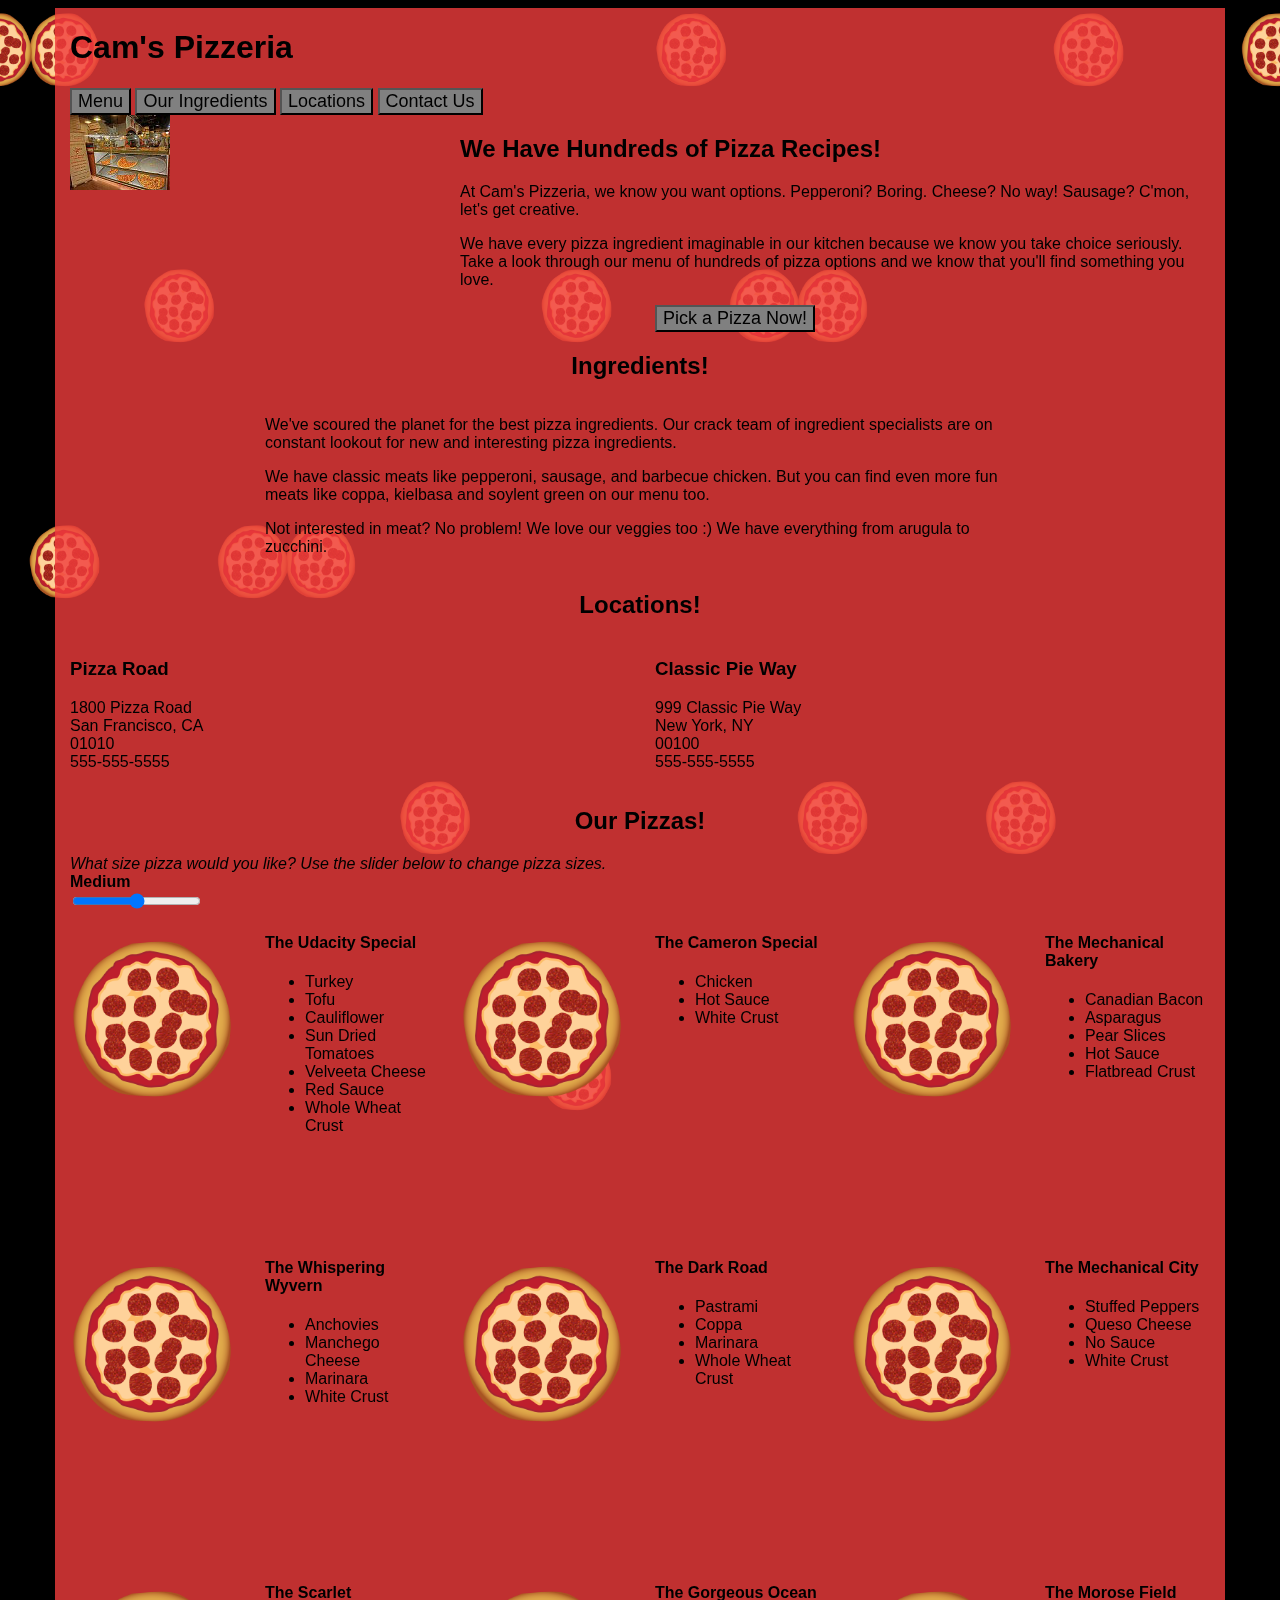
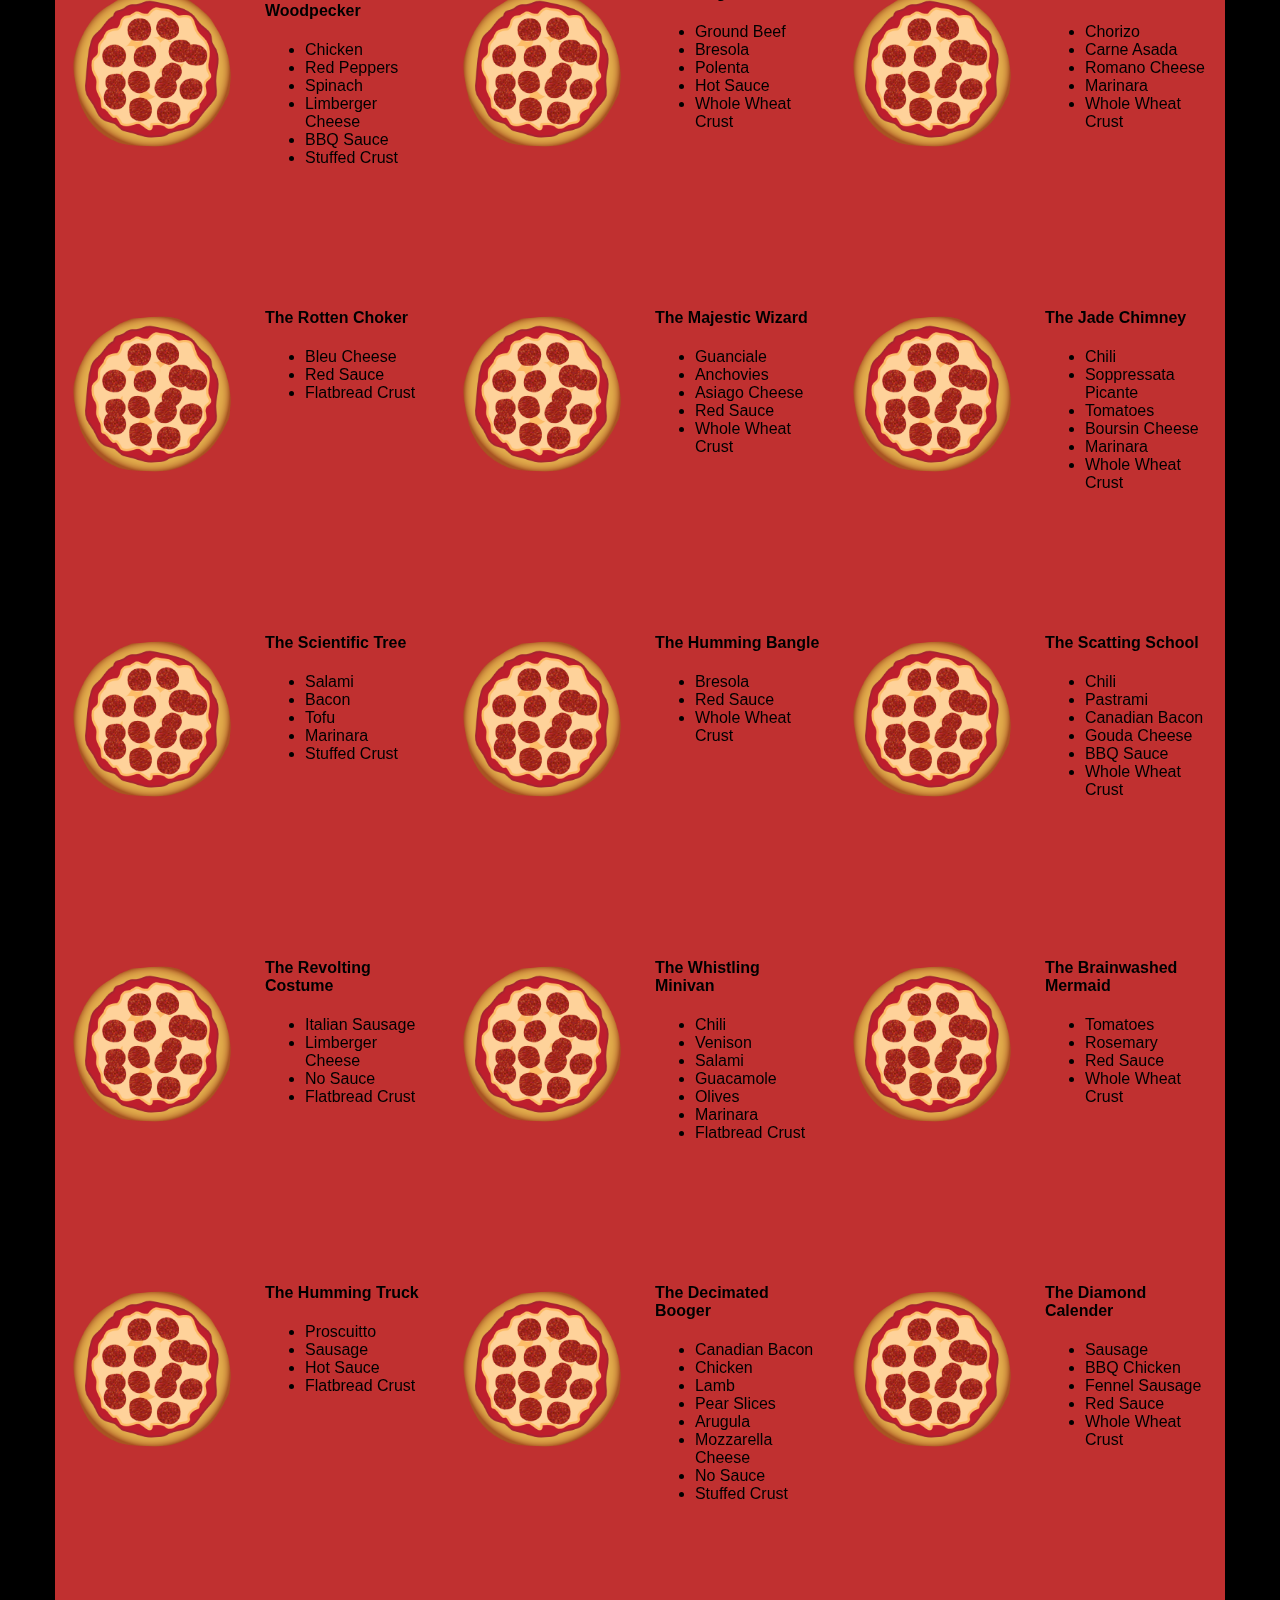
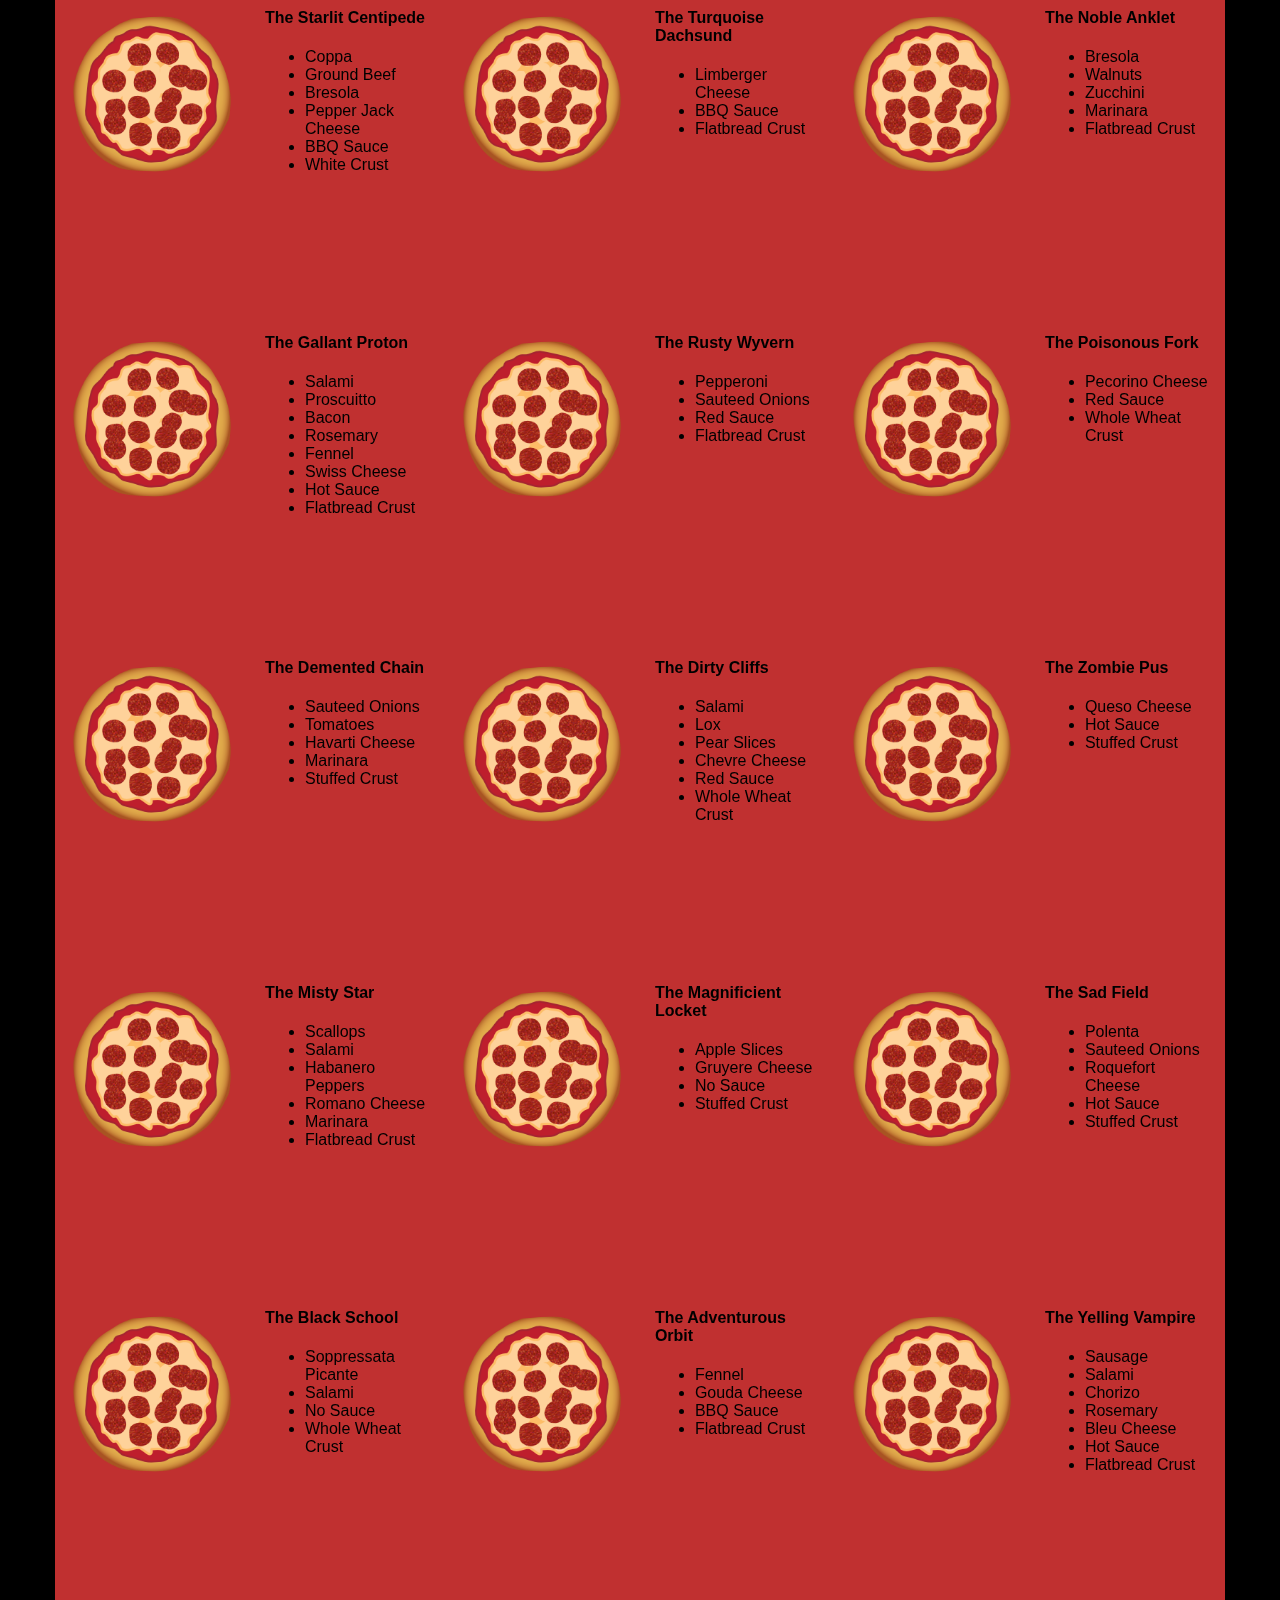
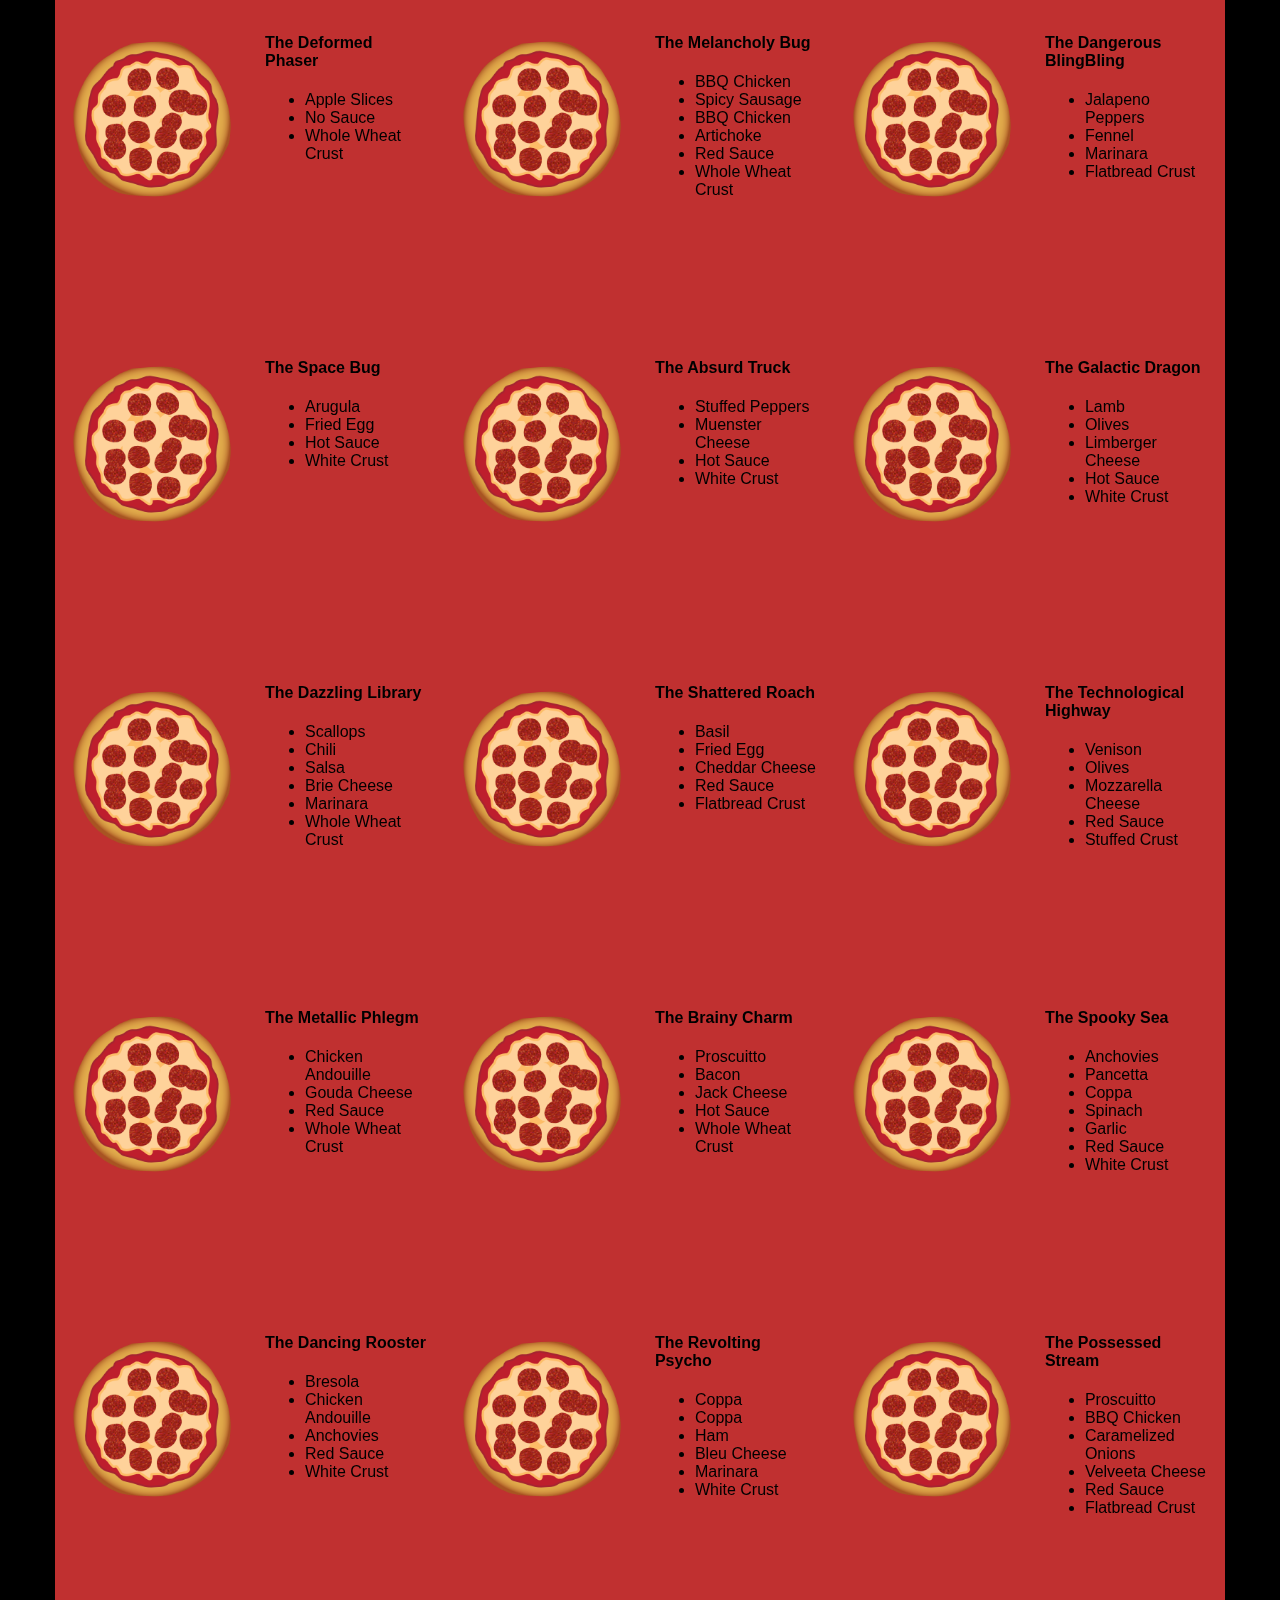
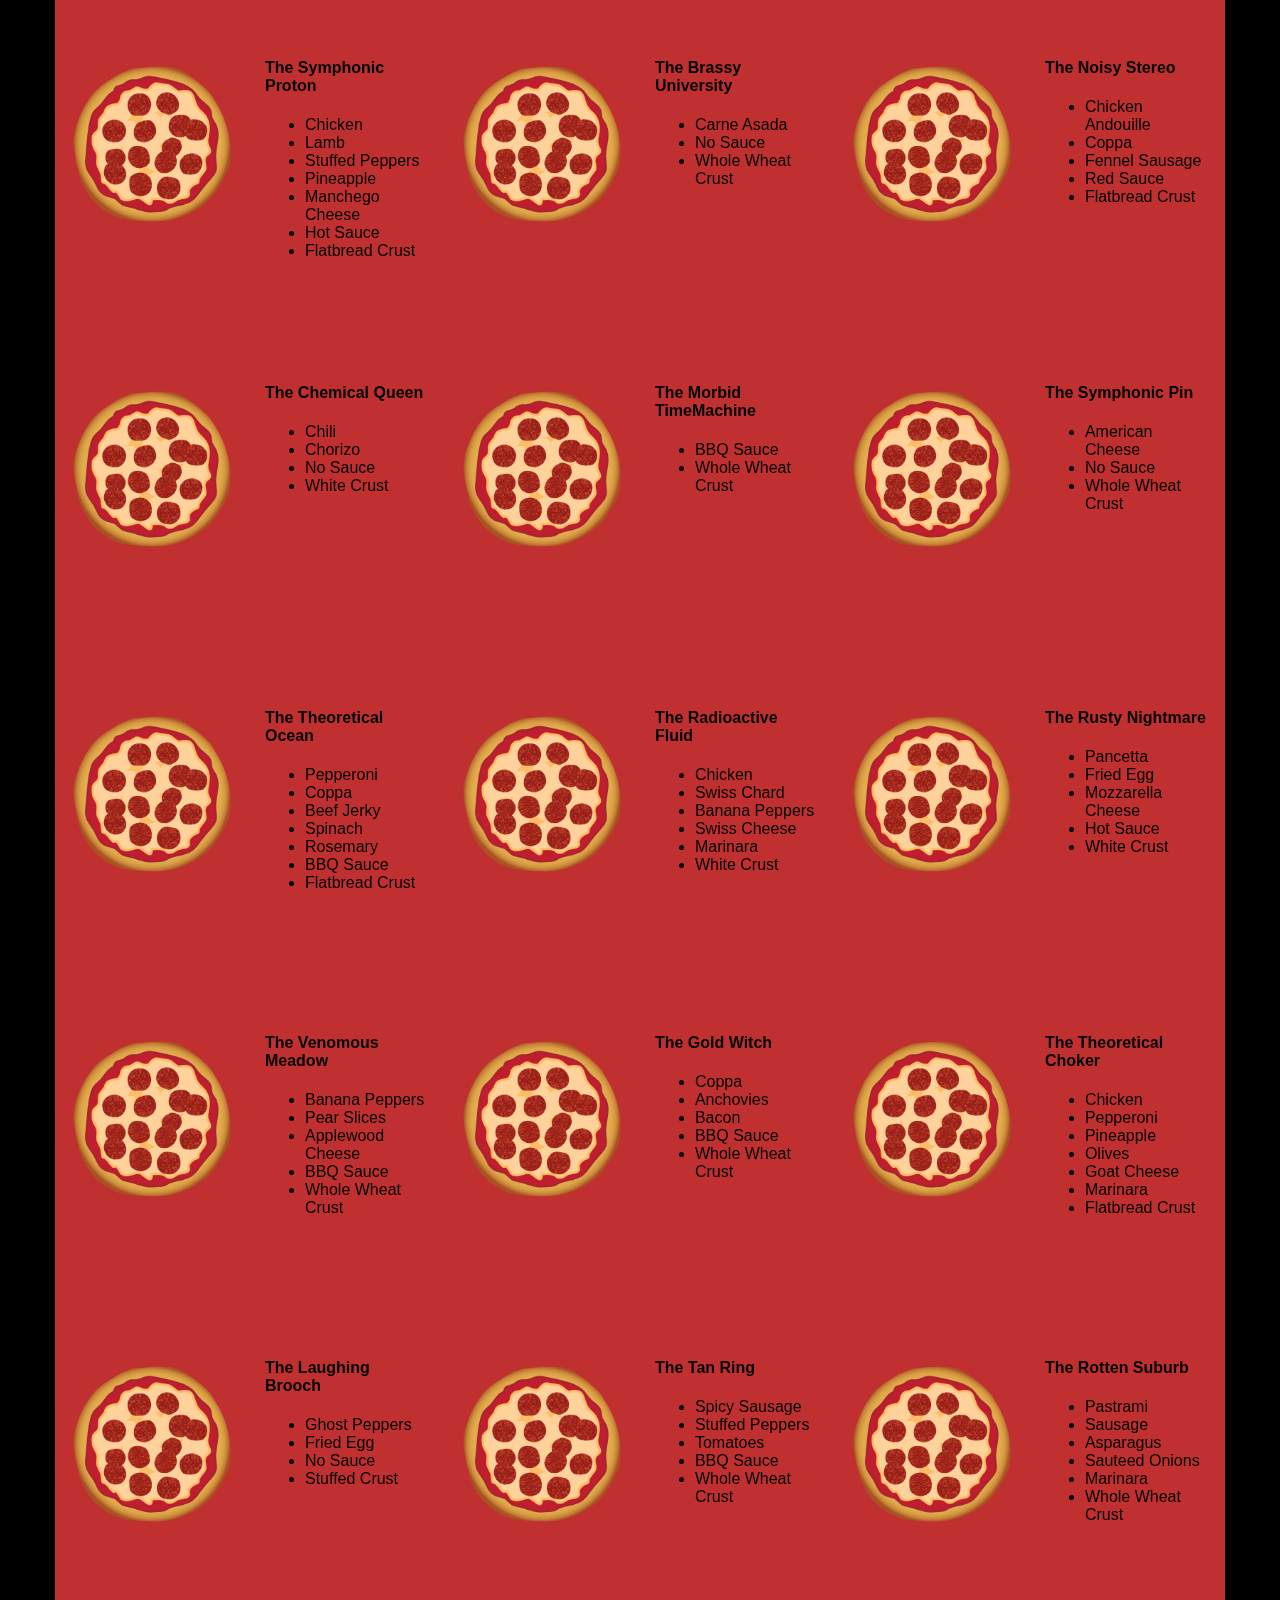
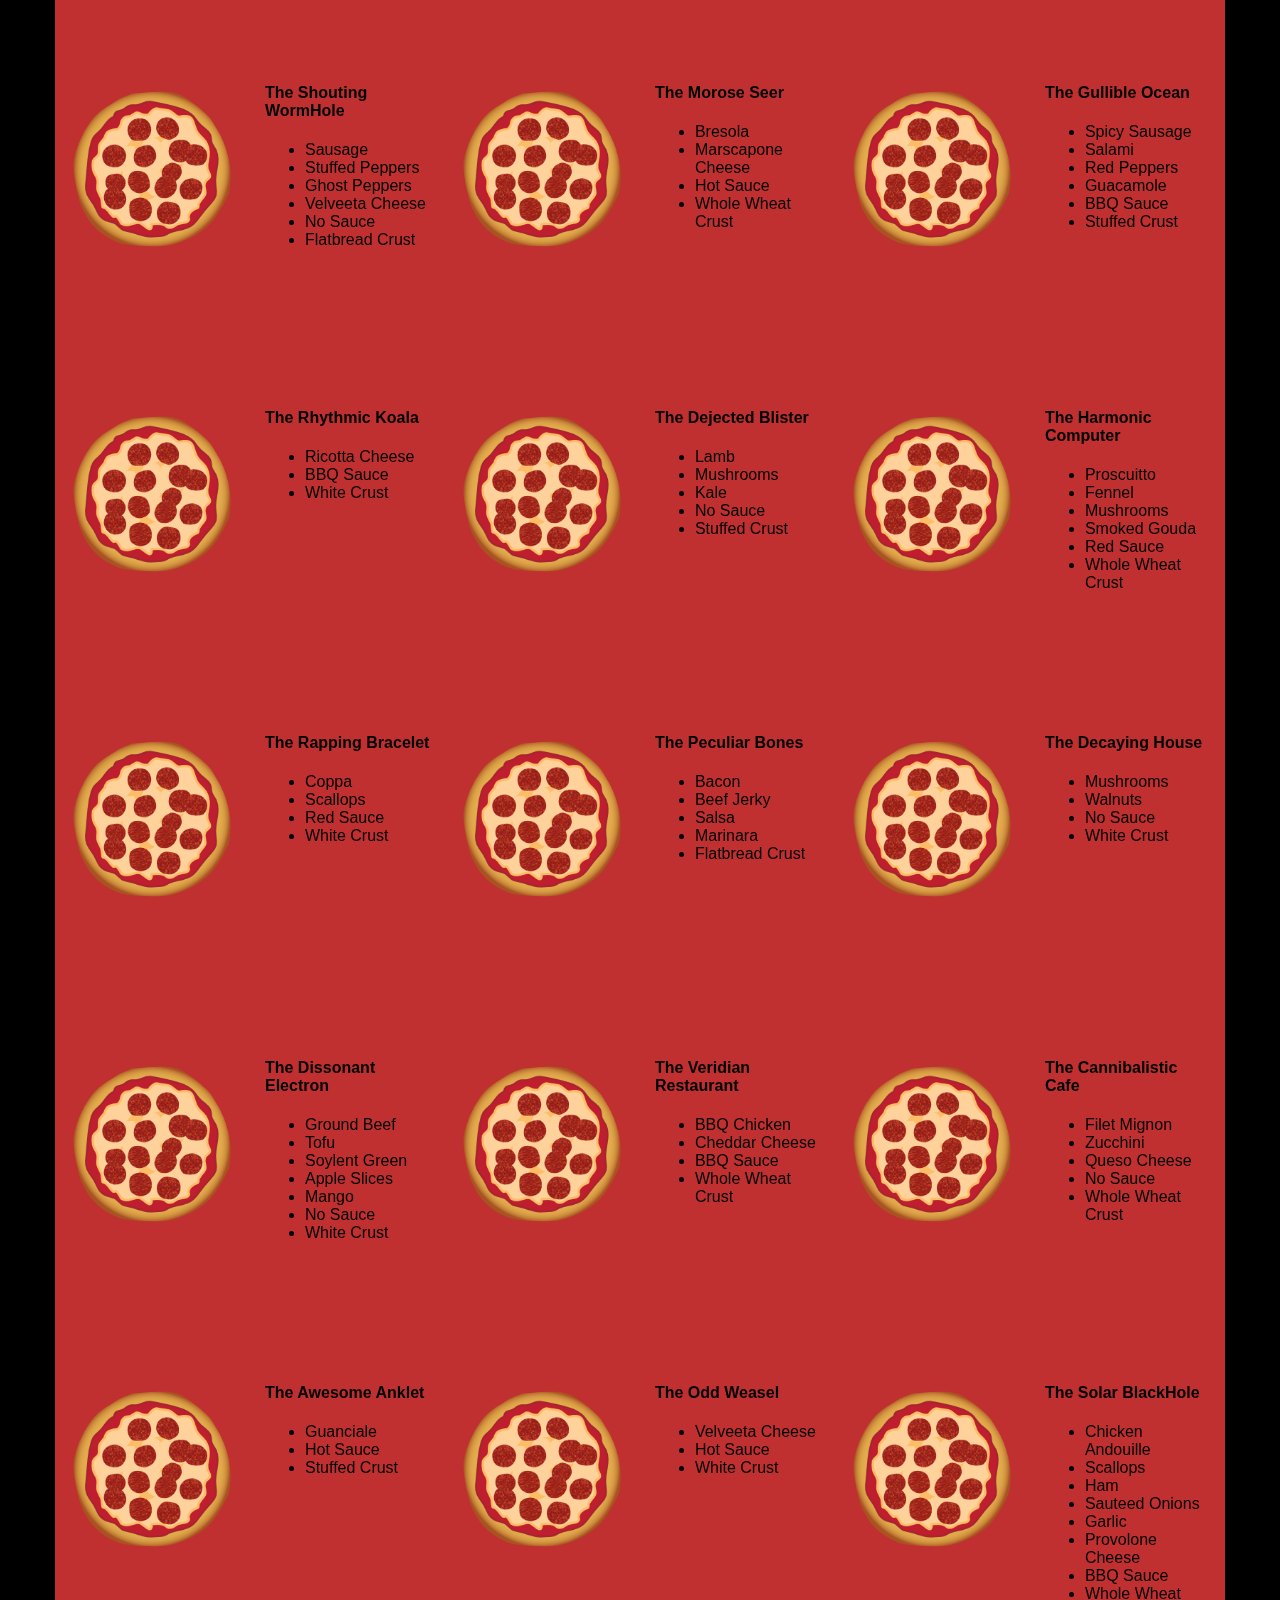
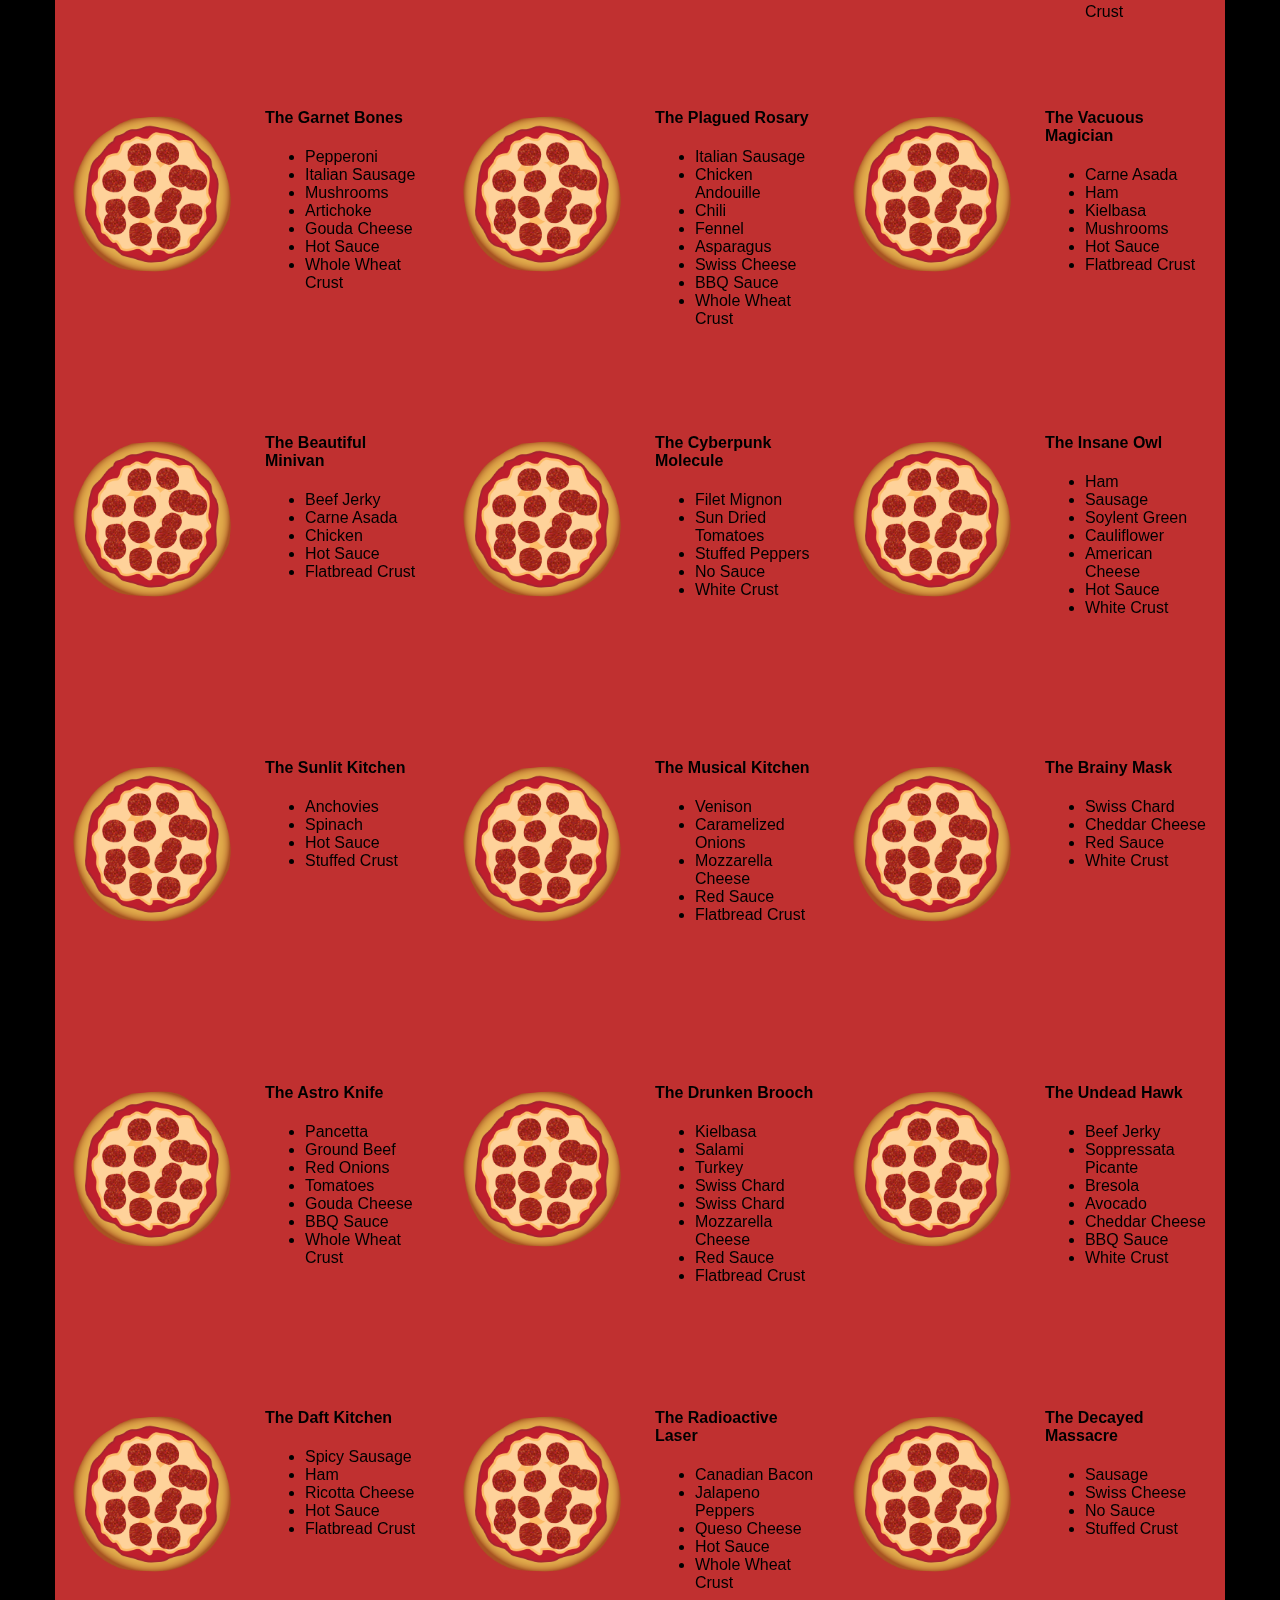
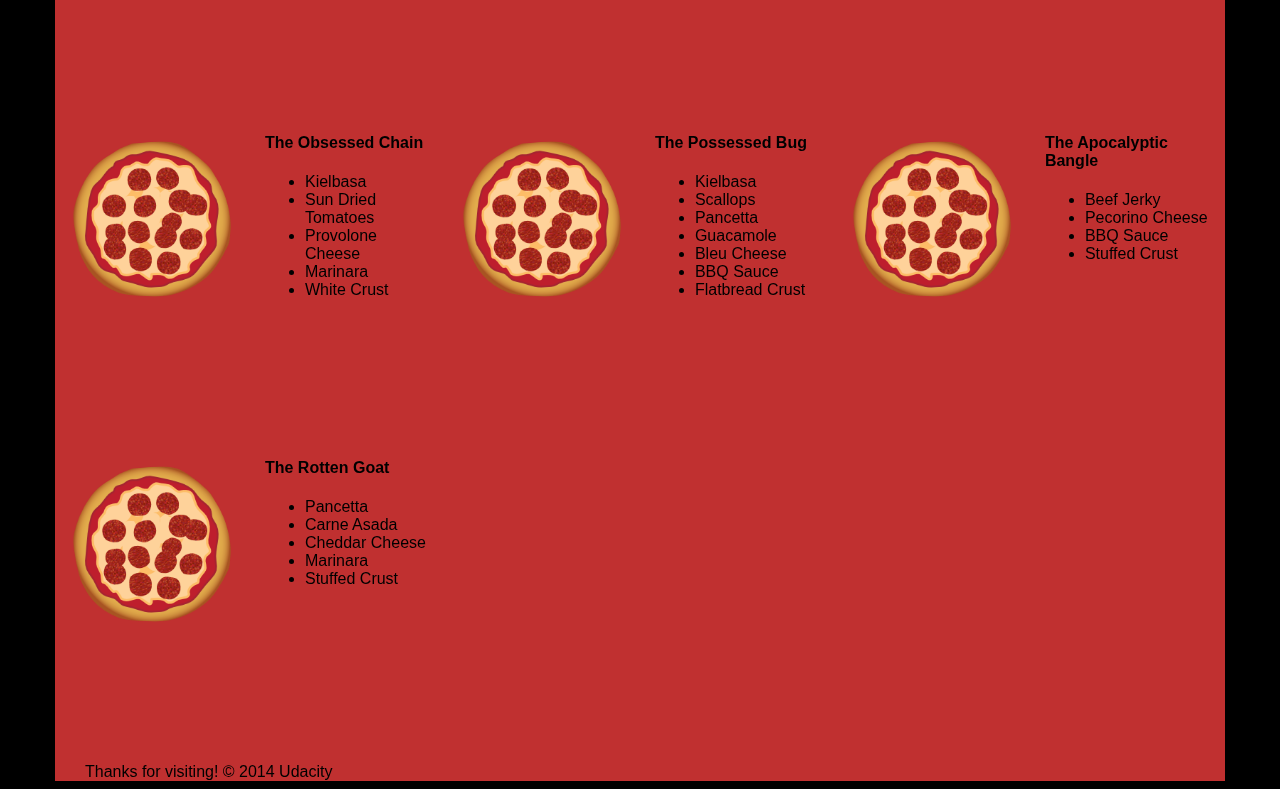
==== commit 7a37f79d: "update pizza.html" ====
--- a/views/pizza.html
+++ b/views/pizza.html
@@ -4,8 +4,6 @@
   <meta name=viewport content="width=device-width, initial-scale=1">
   <link rel="stylesheet" href="css/style.css">
   <link rel="stylesheet" href="css/bootstrap-grid.css">
-  
-  </style>
 </head>
 <body>
   <div class="container">
